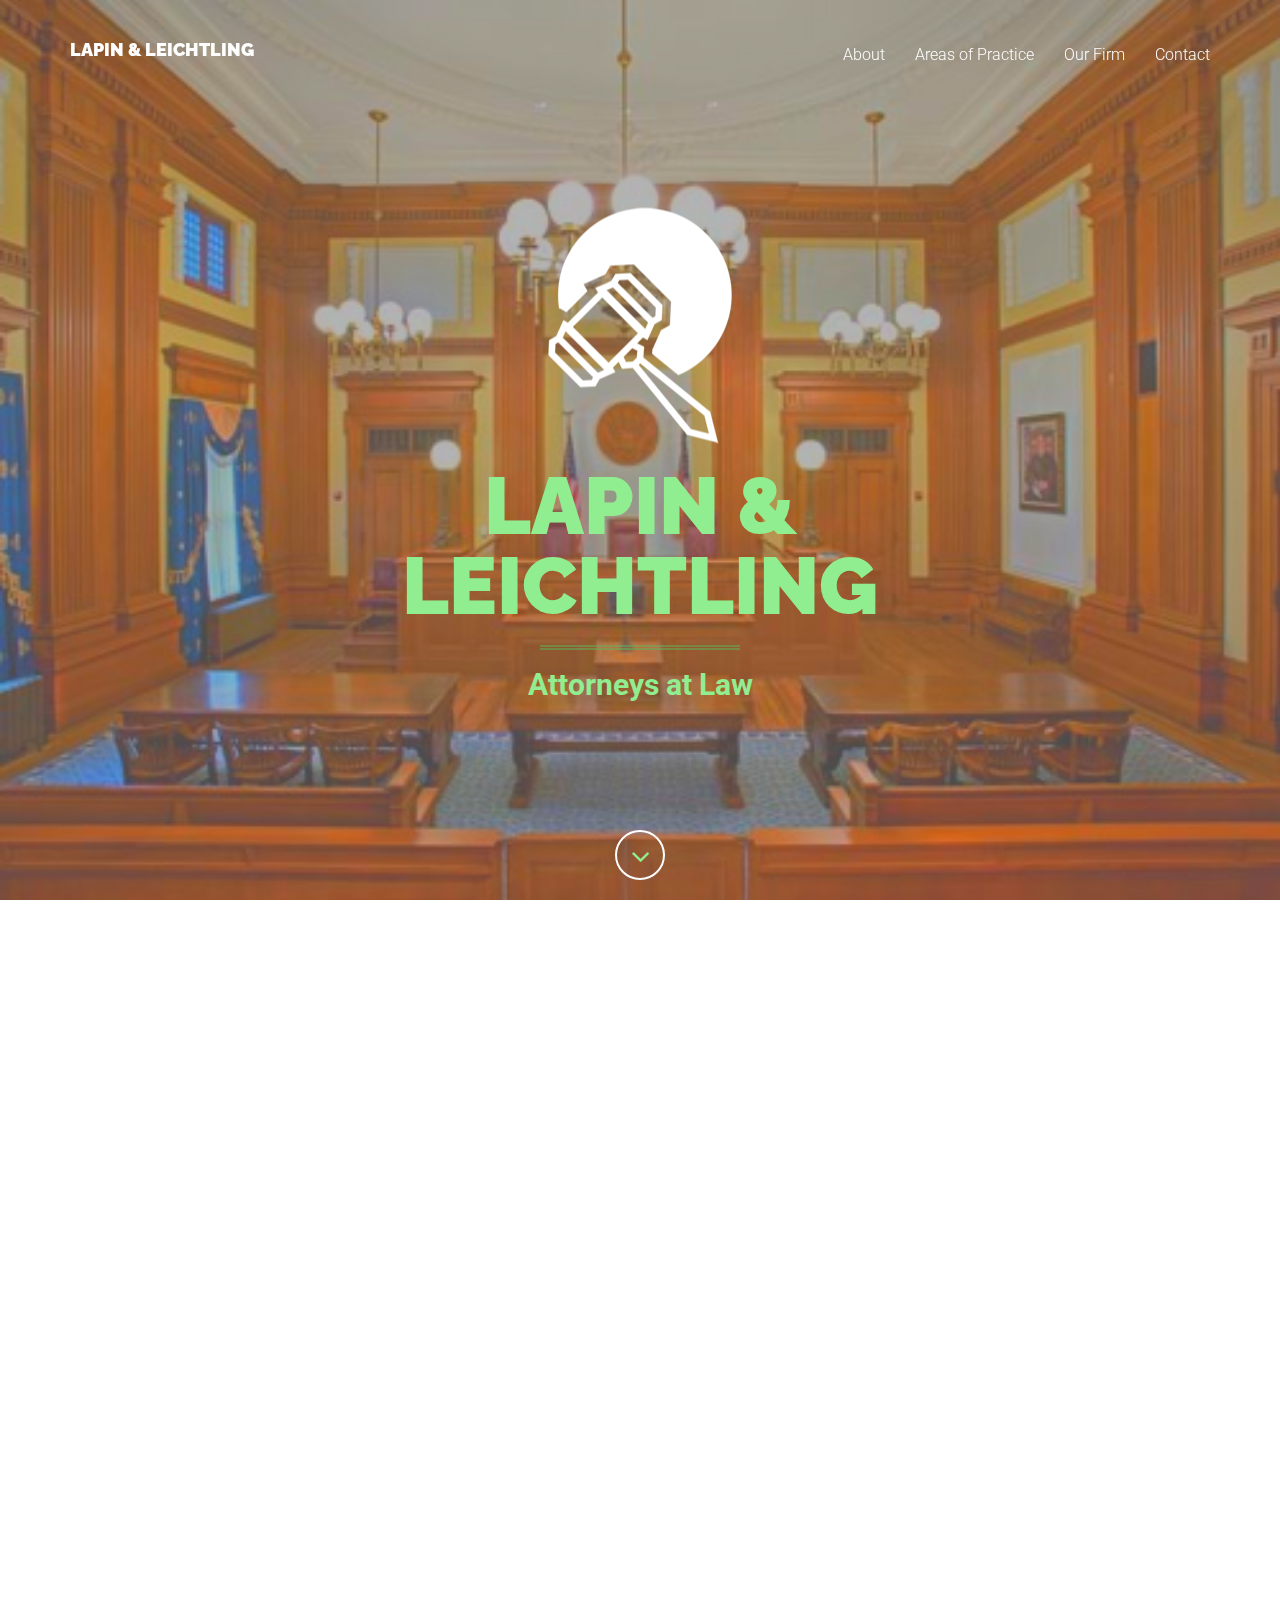
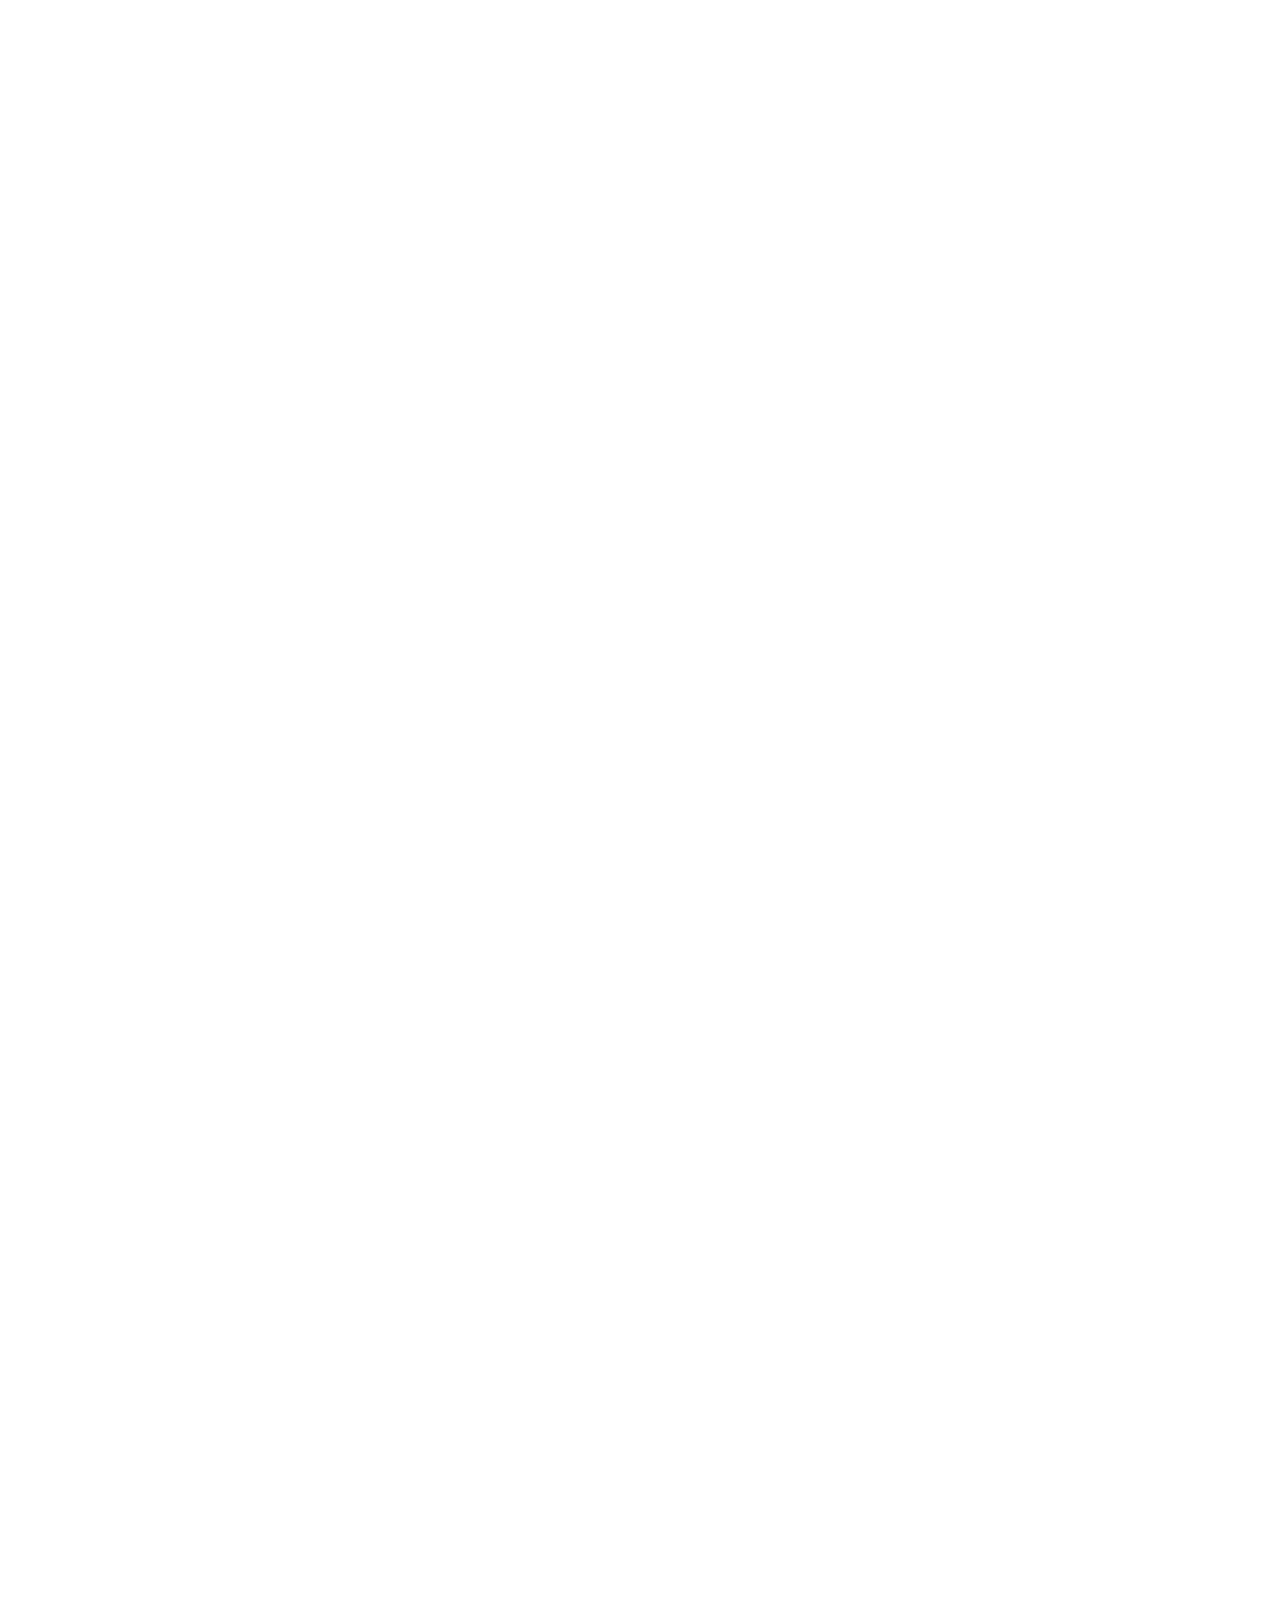
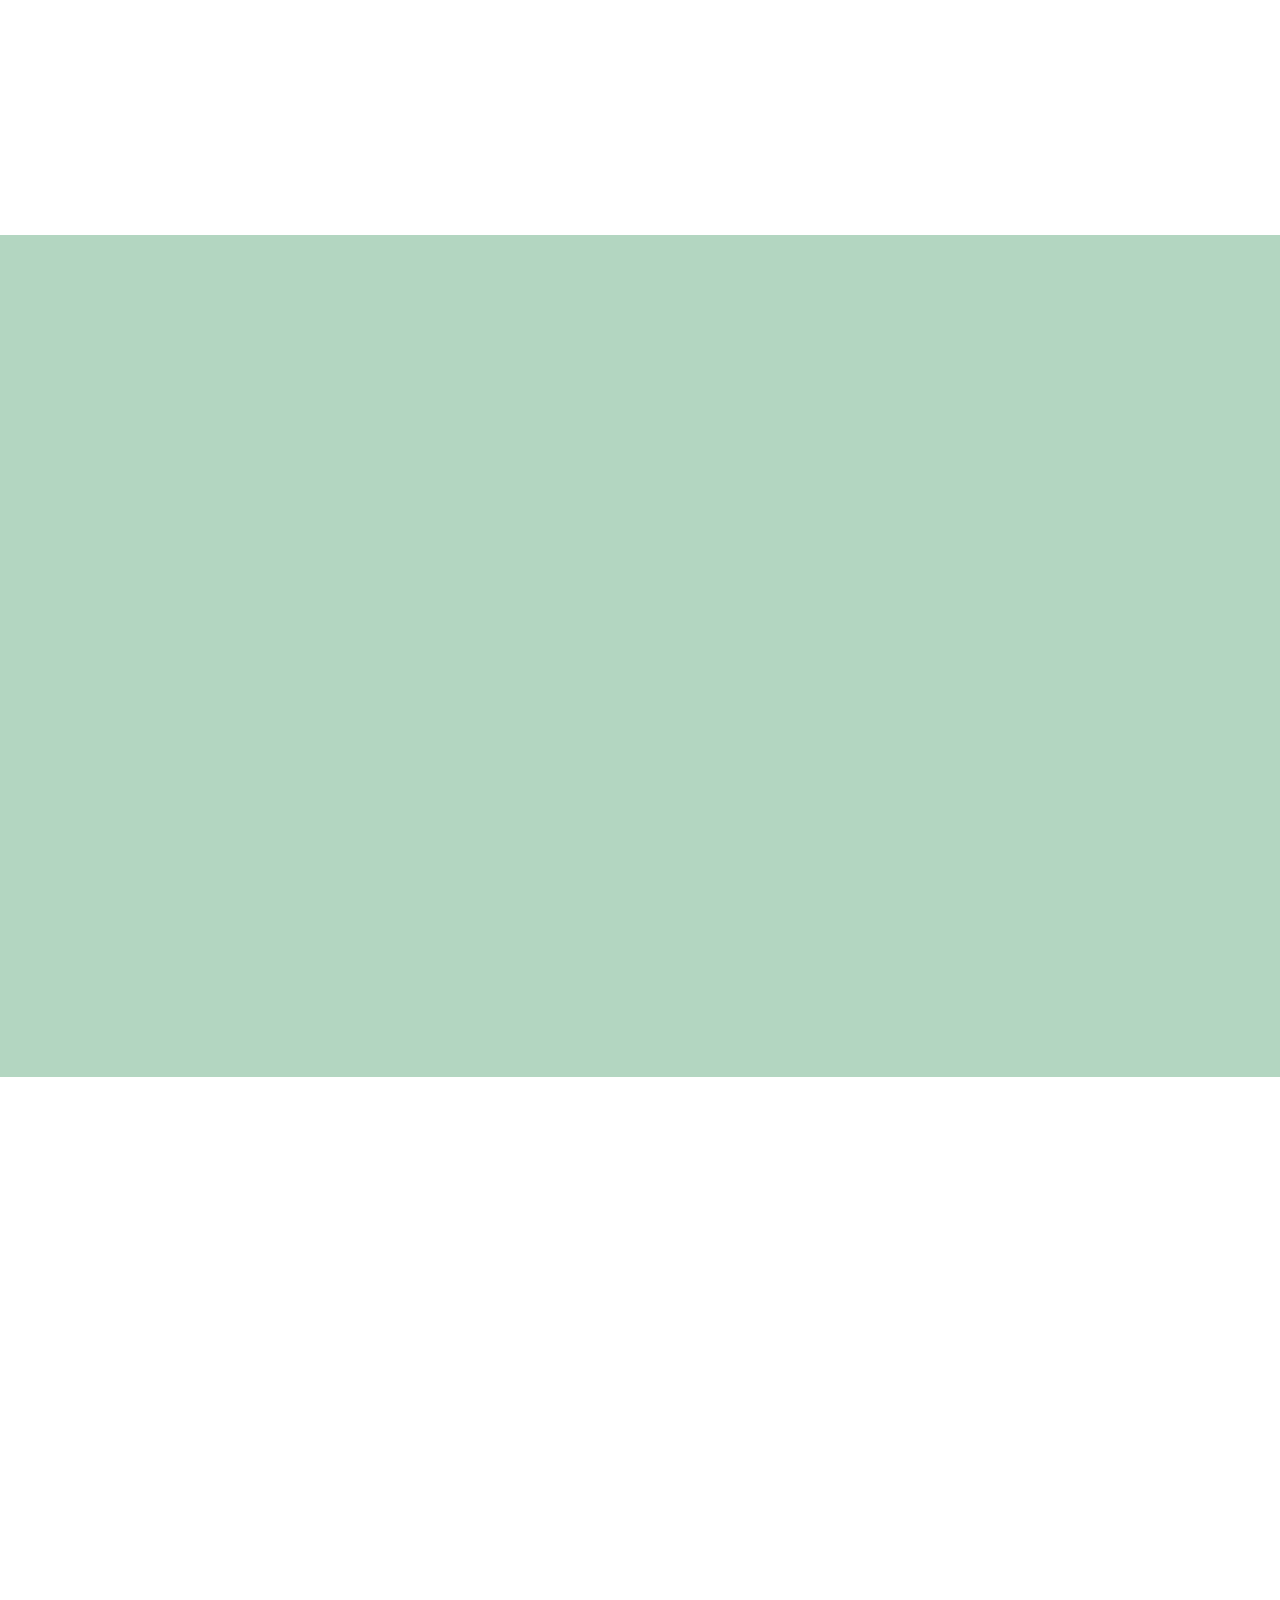
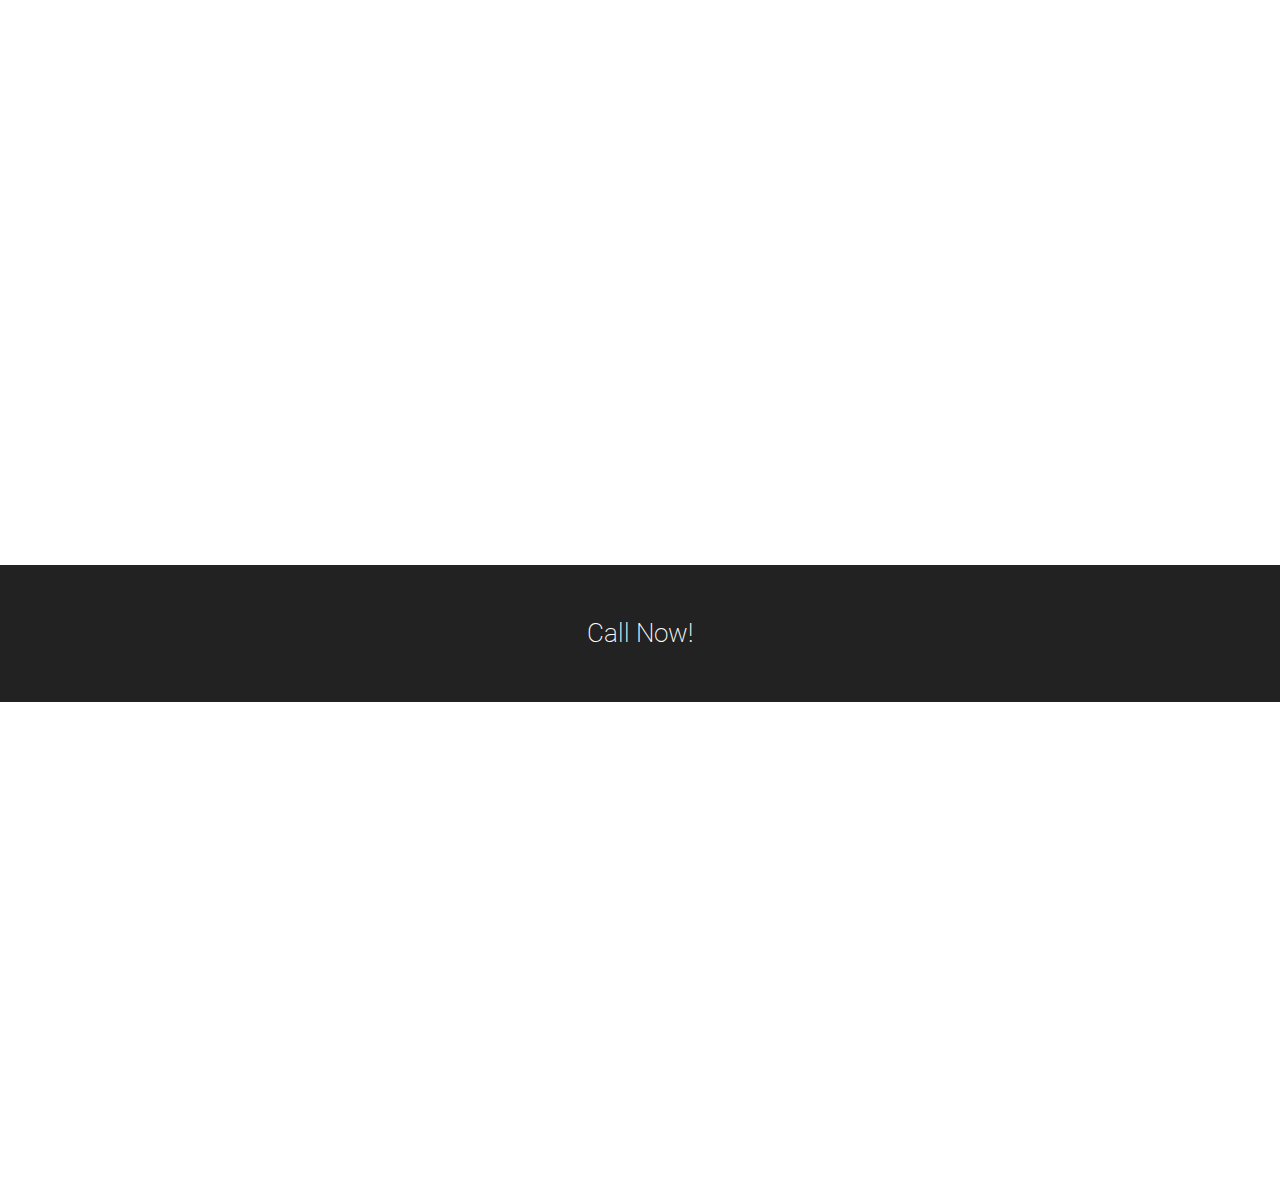
==== public/index.html @ 99501efd "push it" ====
<!DOCTYPE html>
<html lang="en">

<head>
    <meta charset="utf-8">
    <meta name="viewport" content="width=device-width, initial-scale=1.0, user-scalable=no">
    <meta name="description" content="">
    <meta name="author" content="">
    <title>Lapin & Leichtling</title>
    <!-- Bootstrap Core CSS -->
    <link href="assets/css/bootstrap/bootstrap.min.css" rel="stylesheet" type="text/css">
    <!-- Retina.js - Load first for faster HQ mobile images. -->
    <script src="assets/js/plugins/retina/retina.min.js"></script>
    <!-- Font Awesome -->
    <link href="assets/font-awesome/css/font-awesome.min.css" rel="stylesheet" type="text/css">
    <!-- Default Fonts -->
    <link href='http://fonts.googleapis.com/css?family=Roboto:400,100,100italic,300,300italic,400italic,500,500italic,700,700italic,900,900italic' rel='stylesheet' type='text/css'>
    <link href='http://fonts.googleapis.com/css?family=Raleway:400,100,200,300,600,500,700,800,900' rel='stylesheet' type='text/css'>
    <!-- Modern Style Fonts (Include these is you are using body.modern!) -->
    <link href='http://fonts.googleapis.com/css?family=Montserrat:400,700' rel='stylesheet' type='text/css'>
    <link href='http://fonts.googleapis.com/css?family=Cardo:400,400italic,700' rel='stylesheet' type='text/css'>
    <!-- Vintage Style Fonts (Include these if you are using body.vintage!) -->
    <link href='http://fonts.googleapis.com/css?family=Sanchez:400italic,400' rel='stylesheet' type='text/css'>
    <link href='http://fonts.googleapis.com/css?family=Cardo:400,400italic,700' rel='stylesheet' type='text/css'>
    <!-- Plugin CSS -->
    <link href="assets/css/plugins/owl-carousel/owl.carousel.css" rel="stylesheet" type="text/css">
    <link href="assets/css/plugins/owl-carousel/owl.theme.css" rel="stylesheet" type="text/css">
    <link href="assets/css/plugins/owl-carousel/owl.transitions.css" rel="stylesheet" type="text/css">
    <link href="assets/css/plugins/magnific-popup.css" rel="stylesheet" type="text/css">
    <link href="assets/css/plugins/background.css" rel="stylesheet" type="text/css">
    <link href="assets/css/plugins/animate.css" rel="stylesheet" type="text/css">
    <!-- Vitality Theme CSS -->
   
    <link href="assets/css/vitality-green.css" rel="stylesheet" type="text/css">
  
    <!-- IE8 support for HTML5 elements and media queries -->
    <!--[if lt IE 9]>
      <script src="https://oss.maxcdn.com/libs/html5shiv/3.7.0/html5shiv.js"></script>
      <script src="https://oss.maxcdn.com/libs/respond.js/1.3.0/respond.min.js"></script>
    <![endif]-->
</head>
<!-- Alternate Body Classes: .modern and .vintage -->

<body id="page-top">
    <!-- Navigation -->
    <!-- Note: navbar-default and navbar-inverse are both supported with this theme. -->
    <nav class="navbar navbar-inverse navbar-fixed-top navbar-expanded">
        <div class="container">
            <!-- Brand and toggle get grouped for better mobile display -->
            <div class="navbar-header">
                <button type="button" class="navbar-toggle" data-toggle="collapse" data-target="#bs-example-navbar-collapse-1">
                    <span class="sr-only">Toggle navigation</span>
                    <span class="icon-bar"></span>
                    <span class="icon-bar"></span>
                    <span class="icon-bar"></span>
                </button>
                <a class="navbar-brand page-scroll" href="#page-top">
                    <h4>Lapin & Leichtling</h4>
                </a>
            </div>
            <!-- Collect the nav links, forms, and other content for toggling -->
            <div class="collapse navbar-collapse" id="bs-example-navbar-collapse-1">
                <ul class="nav navbar-nav navbar-right">
                    <li class="hidden">
                        <a class="page-scroll" href="#page-top"></a>
                    </li>
                    <li>
                        <a class="page-scroll" href="#about">About</a>
                    </li>
                    
                    <li>
                        <a class="page-scroll" href="#jurisdictions">Areas of Practice</a>
                    </li>
                    <li>
                        <li>
                        <a class="page-scroll" href="#team">Our Firm</a>
                    
                    <li>
                        <a class="page-scroll" href="#contact">Contact</a>
                    </li>
                </ul>
            </div>
            <!-- /.navbar-collapse -->
        </div>
        <!-- /.container -->
    </nav>
    <!-- Instructions: Set your background image using the URL below. -->
    <header style="background-image: url('assets/img/mid.png')">
        <div class="intro-content">
            <img src="assets/img/legal/profile.png" class="img-responsive img-centered" alt="">
            <div class="brand-name">Lapin &amp; Leichtling</div>
            <hr class="colored">
            <div class="brand-name-subtext"><b>Attorneys at Law</b></div>
        </div>
        <div class="scroll-down">
            <a class="btn page-scroll" href="#about"><i class="fa fa-angle-down fa-fw"></i></a>
        </div>
    </header>
     <section id="about" class="services">
        <div class="container">
            <div class="row text-center">
                <div class="col-lg-12 wow fadeIn">
                <img src="assets/img/ll.png" class="img-responsive img-centered" alt="">

                    <h2>About Us</h2>
                    <hr class="colored">
                    <p>Perspective  Precision  Passion</p>
                </div>
            </div>
            <div class="row content-row">
                <div class="col-md-4 wow fadeIn" data-wow-delay=".2s">
                    <div class="media">
                        <div class="pull-left">
                            <i class="fa fa-globe"></i>
                        </div>
                        <div class="media-body">
                            <h3 class="media-heading">Who We Are</h3>
                           <p>Lapin & Leichtling is a litigation and trial law firm whose attorneys help you with your important disputes, both in and out of court, by understanding the stakes, thinking strategically, and working hard to get winning results.</p>
                        </div>
                    </div>
                </div>
                <div class="col-md-4 wow fadeIn" data-wow-delay=".4s">
                    <div class="media">
                        <div class="pull-left">
                            <i class="fa fa-globe"></i>
                        </div>
                        <div class="media-body">
                            <h3 class="media-heading">What We Do</h3>
                            <p>Our areas of practice include insurance and bad faith litigation, mortgage loan disputes, construction and design defect issues, and other areas of civil disputes.</p>
                        </div>
                    </div>
                </div>
                <div class="col-md-4 wow fadeIn" data-wow-delay=".6s">
                    <div class="media">
                        <div class="pull-left">
                            <i class="fa fa-globe"></i>
                        </div>
                        <div class="media-body">
                            <h3 class="media-heading">Get in Touch</h3>
                            <p>You can contact us here<a href="tel:3055694100"><br>(305) 569-4100</a></p>
                        </div>
                    </div>
                </div>
            </div>
        </div>
    </section>
    <aside class="cta-quote" style="background-image: url('assets/img/legal/bg-aside.jpg');">
        <div class="container wow fadeIn">
            <div class="row">
                <div class="col-md-10 col-md-offset-1">
                    <span class="quote">We use the practical application of legal theories and knowledge to pursue and uphold justice.</span>
                    <hr class=" colored">
                    <a class="btn btn-outline-light page-scroll" href="#contact">Contact Us</a>
                </div>
            </div>
        </div>
    </aside>
     <section id="jurisdictions" class="services">
        <div class="container">
            <div class="row text-center">
                <div class="col-lg-12 wow fadeIn">
                    <img src="assets/img/ll.png" class="img-responsive img-centered" alt="">
                    <h2>Areas of Practice</h2>
                    <hr class="colored">
                    <p>Our firm has been committed to practice law in the following areas:</p>
                </div>
            </div>
            <div class="row content-row">
                <div class="row text-center content-row">
                <div class="col-md-3 col-sm-6 wow fadeIn" data-wow-delay=".2s">
                    <div class="about-content">
                        <i class="fa fa-file-o fa-4x"></i>
                        <h3>Insurance Law</h3>
                        <p>Lawyers at our firm handle insurance coverage and bad faith cases on behalf of both insurance companies and...<br> <a href="#portfolioModal1" data-toggle="modal" class="btn btn-outline-light">Read More <i class="fa fa-long-arrow-right fa-fw"></i></a></p>
                    </div>
                </div>
                <div class="col-md-3 col-sm-6 wow fadeIn" data-wow-delay=".4s">
                    <div class="about-content">
                        <i class="fa fa-lightbulb-o fa-4x"></i>
                        <h3>Mortgage Loans</h3>
                        <p>Lenders and their loan servicing agents retain our firm to defend them against claims by...<a href="#portfolioModal2" data-toggle="modal" class="btn btn-outline-light">Read More <i class="fa fa-long-arrow-right fa-fw"></i></a></p>
                    </div>
                </div>
                <div class="col-md-3 col-sm-6 wow fadeIn" data-wow-delay=".6s">
                    <div class="about-content">
                        <i class="fa fa-lock fa-4x"></i>
                        <h3>Construction Law</h3>
                        <p>We regularly represent clients in construction and design defect cases and in payment disputes...<a href="#portfolioModal3" data-toggle="modal" class="btn btn-outline-light">Read More <i class="fa fa-long-arrow-right fa-fw"></i></a></p>
                    </div>
                </div>
                <div class="col-md-3 col-sm-6 wow fadeIn" data-wow-delay=".8s">
                    <div class="about-content">
                        <i class="fa fa-usd fa-4x"></i>
                        <h3>Other Civil Disputes</h3>
                        <p>In addition to insurance, mortgage loans, and construction, we represent clients in courts and...<a href="#portfolioModal4" data-toggle="modal" class="btn btn-outline-light">Read More <i class="fa fa-long-arrow-right fa-fw"></i></a></p>
                    </div>
                </div>
            </div>

            </div>
        </div>
    </section>
    <section id="team" class="bg-gray">
        <div class="container text-center wow fadeIn">
            <div class="row">
                <div class="col-lg-12">
                    <h2>Our Legal Team</h2>
                    <p>We are a group of legal professionals with experience in over seventeen areas of law.</p>
                    <hr class="colored">
                </div>
            </div>
            <div class="row content-row">
                <div class="col-lg-12">
                    <div class="about-carousel">
                        <div class="item">
                            <img src="assets/img/alejandra.jpg" class="img-responsive img-centered" alt="">
                            <div class="caption">
                                <h3>Alejandra Arroyave Lopez</h3>
                                <hr class="colored">
                                <p>Partner</p><br><br><br><br><br><br><br><br>
                                <a href="#portfolioModal5" data-toggle="modal" class="btn btn-outline-light">Read More <i class="fa fa-long-arrow-right fa-fw"></i></a>
                            </div>
                        </div>
                         <div class="item">
                            <img src="assets/img/ben.jpg" class="img-responsive img-centered" alt="">
                            <div class="caption">
                                <h3>Benjamin B. Carter</h3>
                                <hr class="colored">
                                <p>Associate</p><br><br><br><br><br><br><br><br>
                                <a href="#portfolioModal6" data-toggle="modal" class="btn btn-outline-light">Read More <i class="fa fa-long-arrow-right fa-fw"></i></a>
                            </div>
                        </div>
                         <div class="item">
                            <img src="assets/img/gaby.jpg" class="img-responsive img-centered" alt="">
                            <div class="caption">
                                <h3>Gabriela Cortes</h3>
                                <hr class="colored">
                                <p>Associate</p><br><br><br><br><br><br><br><br>
                                <a href="#portfolioModal7" data-toggle="modal" class="btn btn-outline-light">Read More <i class="fa fa-long-arrow-right fa-fw"></i></a>
                            </div>
                        </div>
                        <div class="item">
                            <img src="assets/img/anne.jpg" class="img-responsive img-centered" alt="">
                            <div class="caption">
                                <h3>Anne Janet<br>Hernandez Anderson</h3>
                                <hr class="colored">
                                <p>Associate</p><br><br><br><br><br><br><br><br>
                                <a href="#portfolioModal8" data-toggle="modal" class="btn btn-outline-light">Read More <i class="fa fa-long-arrow-right fa-fw"></i></a>
                            </div>
                        </div>
                         <div class="item">
                            <img src="assets/img/jeff.jpg" class="img-responsive img-centered" alt="">
                            <div class="caption">
                                <h3>Jeffrey S. Lapin</h3>
                                <hr class="colored">
                                <p>Founder</p><br><br><br><br><br><br><br><br>
                                <a href="#portfolioModal9" data-toggle="modal" class="btn btn-outline-light">Read More <i class="fa fa-long-arrow-right fa-fw"></i></a>
                            </div>
                        </div>
                         <div class="item">
                            <img src="assets/img/adam.jpg" class="img-responsive img-centered" alt="">
                            <div class="caption">
                                <h3>Adam B. Leichtling</h3>
                                <hr class="colored">
                                <p>Founder</p><br><br><br><br><br><br><br><br>
                                <a href="#portfolioModal10" data-toggle="modal" class="btn btn-outline-light">Read More <i class="fa fa-long-arrow-right fa-fw"></i></a>
                            </div>
                        </div>
                         <div class="item">
                            <img src="assets/img/justin.jpg" class="img-responsive img-centered" alt="">
                            <div class="caption">
                                <h3>Justin G. Prociv</h3>
                                <hr class="colored">
                                <p>Partner</p><br><br><br><br><br><br><br><br>
                                <a href="#portfolioModal11" data-toggle="modal" class="btn btn-outline-light">Read More <i class="fa fa-long-arrow-right fa-fw"></i></a>
                            </div>
                        </div>
                         <div class="item">
                            <img src="assets/img/jonathan.jpg" class="img-responsive img-centered" alt="">
                            <div class="caption">
                                <h3>Jonathan R. Rosenn</h3>
                                <hr class="colored">
                                <p>Partner</p><br><br><br><br><br><br><br><br>
                                <a href="#portfolioModal12" data-toggle="modal" class="btn btn-outline-light">Read More <i class="fa fa-long-arrow-right fa-fw"></i></a>
                            </div>
                        </div>
                         <div class="item">
                            <img src="assets/img/jan.jpg" class="img-responsive img-centered" alt="">
                            <div class="caption">
                                <h3>Jan Timothy Williams</h3>
                                <hr class="colored">
                                <p>Associate</p><br><br><br><br><br><br><br><br>
                                <a href="#portfolioModal13" data-toggle="modal" class="btn btn-outline-light">Read More <i class="fa fa-long-arrow-right fa-fw"></i></a>
                            </div>
                        </div>
                    </div>
                </div>
            </div>
        </div>
    </section>
    
   
   
    <section id="contact">
        <div class="container wow fadeIn">
            <div class="row">
                <div class="col-lg-12 text-center">
                    <img src="assets/img/ll.png" class="img-responsive img-centered" alt="">
                    <h2>Contact Us</h2>
                    <hr class="colored">
                    <p>Please tell us about your case and we will let you know what we can do to help you.</p>
                </div>
            </div>
            <div class="row content-row">
                <div class="col-lg-8 col-lg-offset-2">
                    <form name="sentMessage" id="contactForm" novalidate>
                        <div class="row control-group">
                            <div class="form-group col-xs-12 floating-label-form-group controls">
                                <label>Name</label>
                                <input type="text" class="form-control" placeholder="Name" id="name" required data-validation-required-message="Please enter your name.">
                                <p class="help-block text-danger"></p>
                            </div>
                        </div>
                        <div class="row control-group">
                            <div class="form-group col-xs-12 floating-label-form-group controls">
                                <label>Email Address</label>
                                <input type="email" class="form-control" placeholder="Email Address" id="email" required data-validation-required-message="Please enter your email address.">
                                <p class="help-block text-danger"></p>
                            </div>
                        </div>
                        <div class="row control-group">
                            <div class="form-group col-xs-12 floating-label-form-group controls">
                                <label>Phone Number</label>
                                <input type="tel" class="form-control" placeholder="Phone Number" id="phone" required data-validation-required-message="Please enter your phone number.">
                                <p class="help-block text-danger"></p>
                            </div>
                        </div>
                        <div class="row control-group">
                            <div class="form-group col-xs-12 floating-label-form-group controls">
                                <label>Message</label>
                                <textarea rows="5" class="form-control" placeholder="Message" id="message" required data-validation-required-message="Please enter a message."></textarea>
                                <p class="help-block text-danger"></p>
                            </div>
                        </div>
                        <br>
                        <div id="success"></div>
                        <div class="row">
                            <div class="form-group col-xs-12">
                                <button type="submit" class="btn btn-outline-dark">Send</button>
                            </div>
                        </div>
                    </form>
                </div>
            </div>
        </div>
    </section>
    <a href="tel:3055694100" class="btn btn-block btn-full-width">Call Now!</a>
    <footer class="footer" style="background-image: url('assets/img/footer.png')">
        <div class="container text-center">
            <div class="row">
                <div class="col-md-4 contact-details">
                    <h4><i class="fa fa-phone"></i> Call</h4>
                    <p><a href="tel:3055694100">(305) 569-4100</a></p>
                </div>
                <div class="col-md-4 contact-details">
                    <h4><i class="fa fa-map-marker"></i> Visit</h4>
                    <p><a href="http://maps.apple.com/?address=255+Alhambra+Circle+Coral Gables+FL">255 Alhambra Circle, Suite 1250
                        <br>Coral Gables, FL 33134</a></p>
                </div>
                <div class="col-md-4 contact-details">
                    <h4><i class="fa fa-envelope"></i> Email</h4>
                    <p><a href="mailto:mail@example.com">info@ll-lawfirm.com</a>
                    </p>
                </div>
            </div>
            <div class="row social">
                <div class="col-lg-12">
                    <ul class="list-inline">
                        <li><a href="#"><i class="fa fa-facebook fa-fw fa-2x"></i></a>
                        </li>
                        <li><a href="#"><i class="fa fa-twitter fa-fw fa-2x"></i></a>
                        </li>
                        <li><a href="#"><i class="fa fa-linkedin fa-fw fa-2x"></i></a>
                        </li>
                    </ul>
                </div>
            </div>
            <div class="row copyright">
                <div class="col-lg-12">
                    <b><p class="small">&copy; Lapin & Leichtling 2016</b></p>
                </div>
            </div>
        </div>
    </footer>
    <!-- Portfolio Modals -->
    <!-- Example Modal 1 -->
    <div class="portfolio-modal modal fade" id="portfolioModal1" tabindex="-1" role="dialog" aria-hidden="true" style="background-image: url('assets/img/sky.png')">
        <div class="modal-content">
            <div class="close-modal" data-dismiss="modal">
                <div class="lr">
                    <div class="rl">
                    </div>
                </div>
            </div>
            <div class="modal-body">
                <div class="container">
                    <div class="row">
                        <div class="col-lg-8 col-lg-offset-2">
                      <img src="assets/img/legal/profile.png" class="img-responsive img-centered" alt="">
                            <h2><b>Insurance Law</h2>
                            <hr class="colored">
                            <p>Lawyers at our firm handle insurance coverage and bad faith cases on behalf of both insurance companies and policyholders in a wide variety of insurance areas.<br><br> These include cases involving commercial property and business insurance, professional liability insurance, commercial general liability insurance, title insurance, and auto insurance policies.<b/></p><br>
                        </div>
                        </div>
                       
                            <button type="button" class="btn btn-default" data-dismiss="modal"><i class="fa fa-times"></i> Close</button>
                        </div>
                    </div>
                </div>
            </div>
        </div>
    </div>
    <!-- Example Modal 2 -->
   <div class="portfolio-modal modal fade" id="portfolioModal2" tabindex="-1" role="dialog" aria-hidden="true" style="background-image: url('assets/img/sky.png')">
        <div class="modal-content">
            <div class="close-modal" data-dismiss="modal">
                <div class="lr">
                    <div class="rl">
                    </div>
                </div>
            </div>
            <div class="modal-body">
                <div class="container">
                    <div class="row">
                        <div class="col-lg-8 col-lg-offset-2">
                      <img src="assets/img/legal/profile.png" class="img-responsive img-centered" alt="">
                            <h2><b>Mortgage Loans</h2>
                            <hr class="colored">
                            <p>Lenders and their loan servicing agents retain our firm to defend them against claims by borrowers arising out of the origination and servicing of their loans, and to represent them in all kinds of disputes arising out the ownership, sale, purchase, and foreclosure of mortgage loans.<p>Among the cases we handle are suits asserting federal Truth in Lending Act (TILA) violations, claims under the Fair Credit Reporting Act (FCRA), state and federal debt collection practices statutory violations (FDCPA and FCCPA), Real Estate Settlement Procedure Act (RESPA) claims, fraud claims, and class actions.</p><b/></p><br>
                        </div>
                        </div>
                       
                            <button type="button" class="btn btn-default" data-dismiss="modal"><i class="fa fa-times"></i> Close</button>
                        </div>
                    </div>
                </div>
            </div>
        </div>
    </div>
    <!-- Example Modal 3 -->
    <div class="portfolio-modal modal fade" id="portfolioModal3" tabindex="-1" role="dialog" aria-hidden="true" style="background-image: url('assets/img/sky.png')">
        <div class="modal-content">
            <div class="close-modal" data-dismiss="modal">
                <div class="lr">
                    <div class="rl">
                    </div>
                </div>
            </div>
            <div class="modal-body">
                <div class="container">
                    <div class="row">
                        <div class="col-lg-8 col-lg-offset-2">
                      <img src="assets/img/legal/profile.png" class="img-responsive img-centered" alt="">
                            <h2><b>Construction Law</h2>
                            <hr class="colored">
                            <p>We regularly represent clients in construction and design defect cases and in payment disputes arising out of construction projects. Typical examples include the representation of a commercial property owner whose building’s roof collapsed during a hurricane, a condominium association for breach of warranty claims after the turnover of a high-rise residential condominium building by the developer, and a subcontractor that has not been paid for work performed on a new hotel project.<b/></p><br>
                        </div>
                        </div>
                       
                            <button type="button" class="btn btn-default" data-dismiss="modal"><i class="fa fa-times"></i> Close</button>
                        </div>
                    </div>
                </div>
            </div>
        </div>
    </div>
    <!-- Example Modal 4 -->
    <div class="portfolio-modal modal fade" id="portfolioModal4" tabindex="-1" role="dialog" aria-hidden="true" style="background-image: url('assets/img/sky.png')">
        <div class="modal-content">
            <div class="close-modal" data-dismiss="modal">
                <div class="lr">
                    <div class="rl">
                    </div>
                </div>
            </div>
            <div class="modal-body">
                <div class="container">
                    <div class="row">
                        <div class="col-lg-8 col-lg-offset-2">
                      <img src="assets/img/legal/profile.png" class="img-responsive img-centered" alt="">
                            <h2><b>Other Civil Disputes</h2>
                            <hr class="colored">
                            <p>In addition to insurance, mortgage loans, and construction, we represent clients in courts and arbitration proceedings involving disputes spanning many different fields of law. These practice areas include commercial litigation, personal injury and wrongful death cases, products liability, consumer finance litigation, shareholder and partnership disputes, securities arbitration, and real estate disputes.<b/></p><br>
                        </div>
                        </div>
                       
                            <button type="button" class="btn btn-default" data-dismiss="modal"><i class="fa fa-times"></i> Close</button>
                        </div>
                    </div>
                </div>
            </div>
        </div>
    </div>
     <!-- Example Modal 5 -->
    <div class="portfolio-modal modal fade" id="portfolioModal5" tabindex="-1" role="dialog" aria-hidden="true" style="background-image: url('assets/img/sky2.png')">
        <div class="modal-content">
            <div class="close-modal" data-dismiss="modal">
                <div class="lr">
                    <div class="rl">
                    </div>
                </div>
            </div>
            <div class="modal-body">
                <div class="container">
                    <div class="row">
                        <div class="col-lg-8 col-lg-offset-2">
                      <img src="assets/img/legal/profile.png" class="img-responsive img-centered" alt="">
                            <h2><b>Alejandra Arroyave Lopez</h2>
                            <hr class="colored">
                            <img src="assets/img/alejandra.jpeg" class="img-responsive img-centered" alt="">
                            <p>Direct Line: <a href="tel:3055694107">(305) 569-4107</a></p>
                            <p>Email: <a href="mailto:alopez@ll-lawfirm.com">alopez@LL-lawfirm.com</a></p>
                            <p>Alejandra Arroyave Lopez is a partner at Lapin & Leichtling, LLP. Her areas of practice include complex litigation, insurance coverage, and mortgage banking litigation. She graduated cum laude from the University of Miami with a B.A. in 1999, subsequently graduating cum laude and receiving her J.D. from the University's law school in 2003. In 2003 Arroyave Lopez was admitted to practice law in Florida, in the U.S. District Court, Southern and Northern Districts of Florida in 2004; and in the U.S. District Court, Middle District of Florida in 2007. She is a member of the Dade County Bar Association and The Florida Bar. She is fluent in Spanish.<br><br>She was the recipient of the Soia Mentschikoff Award for Excellence in Scholarly Writing, 2002; was a member and Articles and Comments Editor for the University of Miami Law Review from 2001-2003. She has served on the Board of the International Moot Court as Secretary and Coordinator of the Inter-American Moot Court Competition. She is the author of “Preserving the Essence of Zadvydas v. Davis in the Midst of a National Tragedy,” 57 U. Miami L. Rev. 235, 2002.<b/></p><br>
                        </div>
                        </div>
                       
                            <button type="button" class="btn btn-default" data-dismiss="modal"><i class="fa fa-times"></i> Close</button>
                        </div>
                    </div>
                </div>
            </div>
        </div>
    </div>
    <!-- Example Modal 6 -->
    <div class="portfolio-modal modal fade" id="portfolioModal6" tabindex="-1" role="dialog" aria-hidden="true" style="background-image: url('assets/img/sky2.png')">
        <div class="modal-content">
            <div class="close-modal" data-dismiss="modal">
                <div class="lr">
                    <div class="rl">
                    </div>
                </div>
            </div>
            <div class="modal-body">
                <div class="container">
                    <div class="row">
                        <div class="col-lg-8 col-lg-offset-2">
                      <img src="assets/img/legal/profile.png" class="img-responsive img-centered" alt="">
                            <h2><b>Benjamin B. Carter</h2>
                            <hr class="colored">
                            <img src="assets/img/ben.jpeg" class="img-responsive img-centered" alt="">
                            <p>Direct Line: <a href="tel:3055694119">(305) 569-4119</a></p>
                            <p>Email: <a href="mailto:bcarter@ll-lawfirm.com">bcarter@LL-lawfirm.com</a></p>
                            <p>Benjamin B. Carter is an associate with Lapin & Leichtling, LLP. His areas of practice include: complex litigation, insurance coverage and mortgage banking litigation. He graduated magna cum laude from the University of Miami’s School of Law. Prior to law school, he attended the University of Miami College of Arts & Sciences, where he obtained his Bachelor of Arts degree in Political Science and American Studies with a minor in Philosophy, and graduated cum laude. He is admitted to practice in Florida and the U.S. District Court in the Southern District of Florida.<br><br>Carter was also an Articles & Comments Editor of the University of Miami Business Law Review, and a Fellow at the Center for Ethics & Public Service’s Professional Responsibility & Ethics Program. He is a native of Lexington, Kentucky.<b/></p><br>
                        </div>
                        </div>
                       
                            <button type="button" class="btn btn-default" data-dismiss="modal"><i class="fa fa-times"></i> Close</button>
                        </div>
                    </div>
                </div>
            </div>
        </div>
    </div>
    <!-- Example Modal 7 -->
    <div class="portfolio-modal modal fade" id="portfolioModal7" tabindex="-1" role="dialog" aria-hidden="true" style="background-image: url('assets/img/sky2.png')">
        <div class="modal-content">
            <div class="close-modal" data-dismiss="modal">
                <div class="lr">
                    <div class="rl">
                    </div>
                </div>
            </div>
            <div class="modal-body">
                <div class="container">
                    <div class="row">
                        <div class="col-lg-8 col-lg-offset-2">
                      <img src="assets/img/legal/profile.png" class="img-responsive img-centered" alt="">
                            <h2><b>Gabriela Cortes</h2>
                            <hr class="colored">
                            <img src="assets/img/gaby.jpeg" class="img-responsive img-centered" alt="">
                            <p>Direct Line: <a href="tel:3055694102">(305) 569-4102</a></p>
                            <p>Email: <a href="mailto:gcortes@ll-lawfirm.com">gcortes@LL-lawfirm.com</a></p>
                            <p>Gabriela Cortes is an associate with Lapin & Leichtling, LLP. Her areas of practice include complex litigation, insurance coverage, and mortgage banking litigation. She attended Jones College, receiving a B.S. in 2000. Cortes graduated in 2007 with a J.D., cum laude, from Nova Southeastern University Law School.<br><br>Cortes was admitted to practice law in Florida in 2008, and is a member of the Florida Bar. She was born in Guayaquil, Ecuador and is fluent in Spanish. Cortes is a recipient of the Dean's Scholarship, Winter 2005; and from 2005-2006 was a member of the Nova Southeastern University - Shepard Broad Law Center Law Review, and was the Subscriptions Editor of the Review from 2006-2007.<b/></p><br>
                        </div>
                        </div>
                       
                            <button type="button" class="btn btn-default" data-dismiss="modal"><i class="fa fa-times"></i> Close</button>
                        </div>
                    </div>
                </div>
            </div>
        </div>
    </div>
    <!-- Example Modal 8 -->
    <div class="portfolio-modal modal fade" id="portfolioModal8" tabindex="-1" role="dialog" aria-hidden="true" style="background-image: url('assets/img/sky2.png')">
        <div class="modal-content">
            <div class="close-modal" data-dismiss="modal">
                <div class="lr">
                    <div class="rl">
                    </div>
                </div>
            </div>
            <div class="modal-body">
                <div class="container">
                    <div class="row">
                        <div class="col-lg-8 col-lg-offset-2">
                      <img src="assets/img/legal/profile.png" class="img-responsive img-centered" alt="">
                            <h2><b>Anne Janet Hernandez Anderson</h2>
                            <hr class="colored">
                            <img src="assets/img/anne.jpeg" class="img-responsive img-centered" alt="">
                            <p>Direct Line: <a href="tel:3055694112">(305) 569-4112</a></p>
                            <p>Email: <a href="mailto:ajanderson@ll-lawfirm.com">ajanderson@LL-lawfirm.com</a></p>
                            <p>Anne Janet Hernandez Anderson is an associate at Lapin & Leichtling, LLP. Her areas of practice include complex litigation and mortgage banking litigation. She received her B.A. with honors from Wesleyan University in 2000. She attended George Washington University, receiving her J.D. from the University's Law School in 2005. She was admitted to practice law in Florida in 2005, the U.S. District Court, Southern District of Florida, in 2007; the U.S. District Court, Middle District of Florida in 2008; and the U.S. Court of Appeals for the Eleventh Circuit in 2009. Anderson is a member of the Florida Bar, the American Bar Association, and the American Immigration Lawyers Association. Anderson was born in Guadalajara, Mexico, and is fluent in Spanish and Portuguese.<br><br>In addition to being a quarterfinalist in the Hispanic National Bar Association (HNBA) Moot Court Competition, 2005; Anderson was Regional President, HNBA Law Student Division from 2004 to 2005; a member of the Public Contract Law Journal from 2003 to2005; a member of the Mock Trial Board from 2003 to 2005; and a member of the Alternative Dispute Resolution Board from 2003 to 2005. Anderson is the author of “Increasing Transparency and Other Methods of Eliminating Corruption in the Public Procurement Process,” 34 Pub. Cont. L.J. 553 (2005).<b/></p><br>
                        </div>
                        </div>
                       
                            <button type="button" class="btn btn-default" data-dismiss="modal"><i class="fa fa-times"></i> Close</button>
                        </div>
                    </div>
                </div>
            </div>
        </div>
    </div>
    <!-- Example Modal 9 -->
    <div class="portfolio-modal modal fade" id="portfolioModal9" tabindex="-1" role="dialog" aria-hidden="true" style="background-image: url('assets/img/sky2.png')">
        <div class="modal-content">
            <div class="close-modal" data-dismiss="modal">
                <div class="lr">
                    <div class="rl">
                    </div>
                </div>
            </div>
            <div class="modal-body">
                <div class="container">
                    <div class="row">
                        <div class="col-lg-8 col-lg-offset-2">
                      <img src="assets/img/legal/profile.png" class="img-responsive img-centered" alt="">
                            <h2><b>Jeffrey S. Lapin</h2>
                            <hr class="colored">
                            <img src="assets/img/jeff.jpeg" class="img-responsive img-centered" alt="">
                            <p>Direct Line: <a href="tel:3055694105">(305) 569-4105</a></p>
                            <p>Email: <a href="mailto:jlapin@ll-lawfirm.com">jlapin@LL-lawfirm.com</a></p>
                            <p>Jeffrey S. Lapin is a founder of Lapin & Leichtling, LLP. His areas of practice include: complex litigation, construction ltigation, insurance coverage, mortgage banking litigation, and class actions. He was educated at the University of Michigan, receiving a B.A., 1990; and at the University of Miami Law School, where he received a J.D., cum laude, in 1993. Lapin was admitted to practice law in 1993, Florida; 1995, U.S. District Court, Southern District of Florida; 1998, U.S. Court of Appeals, Eleventh Circuit; and in 2000, U.S. District Court, Middle District of Florida.<br><br>Lapin was a member of the University of Miami Law Review from 1991-1993. He is a current member of the Florida Bar. Lapin is Miami native, born in 1969.<b/></p><br>
                        </div>
                        </div>
                       
                            <button type="button" class="btn btn-default" data-dismiss="modal"><i class="fa fa-times"></i> Close</button>
                        </div>
                    </div>
                </div>
            </div>
        </div>
    </div>
     <!-- Example Modal 10 -->
    <div class="portfolio-modal modal fade" id="portfolioModal10" tabindex="-1" role="dialog" aria-hidden="true" style="background-image: url('assets/img/sky2.png')">
        <div class="modal-content">
            <div class="close-modal" data-dismiss="modal">
                <div class="lr">
                    <div class="rl">
                    </div>
                </div>
            </div>
            <div class="modal-body">
                <div class="container">
                    <div class="row">
                        <div class="col-lg-8 col-lg-offset-2">
                      <img src="assets/img/legal/profile.png" class="img-responsive img-centered" alt="">
                            <h2><b>Adam B. Leichtling</h2>
                            <hr class="colored">
                            <img src="assets/img/adam.jpeg" class="img-responsive img-centered" alt="">
                            <p>Direct Line: <a href="tel:3055694104">(305) 569-4104</a></p>
                            <p>Email: <a href="mailto:aleichtling@ll-lawfirm.com">aleichtling@LL-lawfirm.com</a></p>
                            <p>Adam B. Leichtling is a founder of Lapin & Leichtling, LLP. His areas of practice include complex litigation, construction defect litigation, insurance coverage and class actions. Leichtling received an A.B. in 1988 from Brown University, and graduated cum laude from the University of Miami Law School with a J.D. in 1993. He was admitted to practice law in Florida in 1993, the U.S. District Court, Southern District of Florida in 1994; the U.S. District Court, Middle District of Florida in 1996; the U.S. Court of Appeals, Eleventh Circuit in 2000; and the U.S. Court of Appeals, Eighth Circuit in 2003. Leichtling is a member of the Florida Bar, the American Bar Association (Member, Sections on Tort Trial and Insurance Practice; Litigation); the American Association for Justice; the Florida Justice Association; the Dade County Bar Association; and the Miami-Dade Justice Association.<br><br>Leichtling was a member of the University of Miami Law Review from 1992 to1993. He is a recipient of the American Jurisprudence Award for Bankruptcy. Leichtling is the author of “Scheck v. Burger King Corp.: Why Burger King Cannot Have Its Own Way with Its Franchisees,” 48 U. Mia. L. Rev. 671, 1994; and “Fundamental Concepts in Reinsurance in Latin American Countries,” 37 U. Mia. Inter-Am. L. Rev. 1, Fall 2005.<br><br>His reported cases include: Massachusetts Mut. Life Ins. v. Factory Mut. Ins. Co., 2007 WL 3273452 (N.D. W. Va. Nov. 2, 2007); Florida Gaming Corp. v. Affiliated FM Ins. Co., 2007 WL 2591136 (S.D. Fla. Aug. 3, 2007); John Q. Hammons Hotels, Inc. v. Factory Mutual Ins. Co., 2004 WL 2165186 (8th Cir. Sept. 20, 2004); Fidelity & Guaranty Ins. Underwriters, Inc. v. Federated Dept. Stores, Inc., 845 So. 2d 896 (Fla. 3d DCA 2003); John Q. Hammons Hotels, Inc. v. Factory Mutual Ins. Co., 2003 WL 24216814 (W.D. Mo. August 14, 2003); and John Hancock-Gannon Joint Venture II v. McNully, 800 So. 2d 294 (Fla. 3d DCA 2001).<br><br>He was born in Champaign, Illinois, in 1966.<b/></p><br>
                        </div>
                        </div>
                       
                            <button type="button" class="btn btn-default" data-dismiss="modal"><i class="fa fa-times"></i> Close</button>
                        </div>
                    </div>
                </div>
            </div>
        </div>
    </div>
    <!-- Example Modal 11 -->
    <div class="portfolio-modal modal fade" id="portfolioModal11" tabindex="-1" role="dialog" aria-hidden="true" style="background-image: url('assets/img/sky2.png')">
        <div class="modal-content">
            <div class="close-modal" data-dismiss="modal">
                <div class="lr">
                    <div class="rl">
                    </div>
                </div>
            </div>
            <div class="modal-body">
                <div class="container">
                    <div class="row">
                        <div class="col-lg-8 col-lg-offset-2">
                      <img src="assets/img/legal/profile.png" class="img-responsive img-centered" alt="">
                            <h2><b>Justin G. Prociv</h2>
                            <hr class="colored">
                            <img src="assets/img/justin.jpeg" class="img-responsive img-centered" alt="">
                            <p>Direct Line: <a href="tel:3055694113">(305) 569-4113</a></p>
                            <p>Email: <a href="mailto:jprociv@ll-lawfirm.com">jprociv@LL-lawfirm.com</a></p>
                            <p>Justin G. Prociv is a partner at Lapin & Leichtling, LLP. His areas of practice include complex litigation, commercial insurance coverage, and commercial litigation. He graduated from the University of Virginia with a B.A. in 2000, subsequently graduating cum laude and receiving his J.D. from the University of Miami School of Law in 2003. Prociv is admitted to practice law in Florida and New York; in the U.S. District Court, Southern and Middle Districts of Florida; in the U.S. District Court, Western District of New York; and in the U.S. Bankruptcy Court in the Western District of New York. He is a member of The Florida Bar and the New York State Bar Association.<br><br>Prociv was a member of the University of Miami Inter-American Law Review from 2001-2003. He is the author of “Incorporating Specific International Standards into ATCA Jurisprudence: Why the Ninth Circuit should affirm Unocal,” 34 U. Miami Inter-Am. L. Rev. 515, 2003, and co-author of “Difference Sets of Integers,” University of Virginia Department of Mathematics Summer Program for Undergraduate Research, September 1998.<b/></p><br>
                        </div>
                        </div>
                       
                            <button type="button" class="btn btn-default" data-dismiss="modal"><i class="fa fa-times"></i> Close</button>
                        </div>
                    </div>
                </div>
            </div>
        </div>
    </div>
    <!-- Example Modal 12 -->
    <div class="portfolio-modal modal fade" id="portfolioModal12" tabindex="-1" role="dialog" aria-hidden="true" style="background-image: url('assets/img/sky2.png')">
        <div class="modal-content">
            <div class="close-modal" data-dismiss="modal">
                <div class="lr">
                    <div class="rl">
                    </div>
                </div>
            </div>
            <div class="modal-body">
                <div class="container">
                    <div class="row">
                        <div class="col-lg-8 col-lg-offset-2">
                      <img src="assets/img/legal/profile.png" class="img-responsive img-centered" alt="">
                            <h2><b>Jonathan R. Rosenn</h2>
                            <hr class="colored">
                            <img src="assets/img/jonathan.jpeg" class="img-responsive img-centered" alt="">
                            <p>Direct Line: <a href="tel:3055694103">(305) 569-4103</a></p>
                            <p>Email: <a href="mailto:jrosenn@ll-lawfirm.com">jrosenn@LL-lawfirm.com</a></p>
                            <p>Jonathan R. Rosenn, P.A. is a partner at Lapin & Leichtling, LLP. Rosenn’s areas of practice include commercial litigation, complex litigation; class actions, and appellate practice. Rosenn attended Oberlin College, receiving a B.A. in 1992. He graduated with a J.D., magna cum laude, from the University of Miami Law School in 1996. He was admitted to practice law in Florida in 1996, and the U.S. District Court, Southern District of Florida, in 1999. Rosenn is a member of the Dade County Bar Association and The Florida Bar.<br><br>Rosenn was born in 1970 in Rio de Janeiro, Brazil, and is fluent in Portuguese. He is a member of the Order of the Coif, and was a member of the University of Miami Law Review, 1994-1996. Rosenn authored “The Constitutionality of Statutes Prohibiting and Permitting Physician-Assisted Suicide,” 51 U. Miami L.Rev. 875, April 1997.<b/></p><br>
                        </div>
                        </div>
                       
                            <button type="button" class="btn btn-default" data-dismiss="modal"><i class="fa fa-times"></i> Close</button>
                        </div>
                    </div>
                </div>
            </div>
        </div>
    </div>
     <!-- Example Modal 13 -->
    <div class="portfolio-modal modal fade" id="portfolioModal13" tabindex="-1" role="dialog" aria-hidden="true" style="background-image: url('assets/img/sky2.png')">
        <div class="modal-content">
            <div class="close-modal" data-dismiss="modal">
                <div class="lr">
                    <div class="rl">
                    </div>
                </div>
            </div>
            <div class="modal-body">
                <div class="container">
                    <div class="row">
                        <div class="col-lg-8 col-lg-offset-2">
                      <img src="assets/img/legal/profile.png" class="img-responsive img-centered" alt="">
                            <h2><b>Jan Timothy Williams</h2>
                            <hr class="colored">
                            <img src="assets/img/jan.jpeg" class="img-responsive img-centered" alt="">
                            <p>Direct Line: <a href="tel:3058300421">(305) 830-0421</a></p>
                            <p>Email: <a href="mailto:jwilliams@ll-lawfirm.com">jwilliams@LL-lawfirm.com</a></p>
                            <p>Jan Timothy Williams is an associate with Lapin & Leichtling, LLP. His areas of practice include: complex litigation and mortgage banking litigation. He graduated magna cum laude from the University of Miami’s School of Law. Prior to law school, he attended the University of Bristol (UK), where he obtained his master’s degree in Philosophy and Law, and Arizona State University, where he obtained degrees in Political Science and Vocal Performance and graduated summa cum laude. He is admitted to practice in Florida and the U.S. District Courts in the Southern and Middle Districts of Florida and the State and Federal Courts in Kansas. He is fluent in German.<br><br>Williams was an Executive Editor of the University of Miami Business Law Review and is the author of “The Pre-amended Google Books Settlement, International Orphan Works, and German Copyright Law: An Analysis,” 19 U. Miami Bus. L. Rev. 51 (Winter 2011).<b/></p><br>
                        </div>
                        </div>
                       
                            <button type="button" class="btn btn-default" data-dismiss="modal"><i class="fa fa-times"></i> Close</button>
                        </div>
                    </div>
                </div>
            </div>
        </div>
    </div>
    <!-- Core Scripts -->
    <script src="assets/js/jquery.js"></script>
    <script src="assets/js/bootstrap/bootstrap.min.js"></script>
    <!-- Plugin Scripts -->
    <script src="assets/js/plugins/jquery.easing.min.js"></script>
    <script src="assets/js/plugins/classie.js"></script>
    <script src="assets/js/plugins/cbpAnimatedHeader.js"></script>
    <script src="assets/js/plugins/owl-carousel/owl.carousel.js"></script>
    <script src="assets/js/plugins/jquery.magnific-popup/jquery.magnific-popup.min.js"></script>
    <script src="assets/js/plugins/background/core.js"></script>
    <script src="assets/js/plugins/background/transition.js"></script>
    <script src="assets/js/plugins/background/background.js"></script>
    <script src="assets/js/plugins/jquery.mixitup.js"></script>
    <script src="assets/js/plugins/wow/wow.min.js"></script>
    <script src="assets/js/contact_me.js"></script>
    <script src="assets/js/plugins/jqBootstrapValidation.js"></script>
    <!-- Vitality Theme Scripts -->
    <script src="assets/js/vitality.js"></script>
</body>

</html>
---- public/assets/css/plugins/background.css ----
/*! formstone v0.8.29 [background.css] 2015-11-25 | MIT License | formstone.it */

/**
	 * @class
	 * @name .fs-background-element
	 * @type element
	 * @description Target elmement
	 */
/**
	 * @class
	 * @name .fs-background
	 * @type element
	 * @description Base widget class
	 */
.fs-background {
  overflow: hidden;
  position: relative;
  /**
		 * @class
		 * @name .fs-background-container
		 * @type element
		 * @description Container element
		 */
  /**
		 * @class
		 * @name .fs-background-media
		 * @type element
		 * @description Media element
		 */
  /**
		 * @class
		 * @name .fs-background-media.fs-background-animated
		 * @type modifier
		 * @description Indicates animated state
		 */
  /**
		 * @class
		 * @name .fs-background-media.fs-background-navtive
		 * @type modifier
		 * @description Indicates native support
		 */
  /**
		 * @class
		 * @name .fs-background-media.fs-background-fixed
		 * @type modifier
		 * @description Indicates fixed positioning
		 */
  /**
		 * @class
		 * @name .fs-background-embed
		 * @type element
		 * @description Embed/iFrame element
		 */
  /**
		 * @class
		 * @name .fs-background-embed.fs-background-embed-ready
		 * @type modifier
		 * @description Indicates ready state
		 */
}
.fs-background,
.fs-background-container,
.fs-background-media {
  -webkit-transition: none;
          transition: none;
}
.fs-background-container {
  width: 100%;
  height: 100%;
  position: absolute;
  top: 0;
  z-index: 0;
  overflow: hidden;
}
.fs-background-media {
  position: absolute;
  top: 0;
  bottom: 0;
  opacity: 0;
}
.fs-background-media.fs-background-animated {
  -webkit-transition: opacity 0.5s linear;
          transition: opacity 0.5s linear;
}
.fs-background-media img,
.fs-background-media video,
.fs-background-media iframe {
  width: 100%;
  height: 100%;
  display: block;
  -webkit-user-drag: none;
}
.fs-background-media.fs-background-native,
.fs-background-media.fs-background-fixed {
  width: 100%;
  height: 100%;
}
.fs-background-media.fs-background-native img,
.fs-background-media.fs-background-fixed img {
  display: none;
}
.fs-background-media.fs-background-native {
  background-position: center;
  background-size: cover;
}
.fs-background-media.fs-background-fixed {
  background-position: center;
  background-attachment: fixed;
}
.fs-background-embed.fs-background-ready:after {
  width: 100%;
  height: 100%;
  position: absolute;
  top: 0;
  right: 0;
  bottom: 0;
  left: 0;
  z-index: 1;
  content: '';
}
.fs-background-embed.fs-background-ready iframe {
  z-index: 0;
}
---- public/assets/css/vitality-green.css ----
/*!
 * Vitality v1.3.5 (http://themes.startbootstrap.com/vitality-v1.3.5)
 * Copyright 2013-2015 Start Bootstrap Themes
 * To use this theme you must have a license purchased at WrapBootstrap (https://wrapbootstrap.com)
 */
html,
body {
  height: 100%;
}
.img-centered {
  margin: 0 auto;
}
.content-row {
  margin-top: 30px;
}
section {
  padding: 100px 0;
}
.bg-gray {
  background-color: #B3D6C1;
}
.bg-dark {
  color: white;
  background-color: #222222;
}
@media (max-width: 767px) {
  section {
    padding: 75px 0;
  }
}
.owl-theme .owl-controls .owl-page span {
  background: rgba(34, 34, 34, 0.5);
}
input.form-control {
  border-radius: 0 !important;
}
input.form-control:focus {
  border-color: #5cb85c;
  box-shadow: none;
}
.btn,
.input-group-btn {
  border-radius: 0 !important;
  -webkit-transition: all 0.5s;
  -moz-transition: all 0.5s;
  transition: all 0.5s;
}
.btn-primary {
  color: #ffffff;
  background-color: #5cb85c;
  border-color: #5cb85c;
  -webkit-transition: all 0.5s;
  -moz-transition: all 0.5s;
  transition: all 0.5s;
}
.btn-primary:hover,
.btn-primary:focus,
.btn-primary.focus,
.btn-primary:active,
.btn-primary.active,
.open > .dropdown-toggle.btn-primary {
  color: #ffffff;
  background-color: #4cae4c;
  border-color: #49a749;
}
.btn-primary:active,
.btn-primary.active,
.open > .dropdown-toggle.btn-primary {
  background-image: none;
}
.btn-primary.disabled,
.btn-primary[disabled],
fieldset[disabled] .btn-primary,
.btn-primary.disabled:hover,
.btn-primary[disabled]:hover,
fieldset[disabled] .btn-primary:hover,
.btn-primary.disabled:focus,
.btn-primary[disabled]:focus,
fieldset[disabled] .btn-primary:focus,
.btn-primary.disabled.focus,
.btn-primary[disabled].focus,
fieldset[disabled] .btn-primary.focus,
.btn-primary.disabled:active,
.btn-primary[disabled]:active,
fieldset[disabled] .btn-primary:active,
.btn-primary.disabled.active,
.btn-primary[disabled].active,
fieldset[disabled] .btn-primary.active {
  background-color: #5cb85c;
  border-color: #5cb85c;
}
.btn-primary .badge {
  color: #5cb85c;
  background-color: #ffffff;
}
body {
  font-family: "Roboto", "Helvetica Neue", Helvetica, Arial, sans-serif;
  font-size: 16px;
  font-weight: 300;
}
a {
  color: #5cb85c;
  -webkit-transition: all 0.5s;
  -moz-transition: all 0.5s;
  transition: all 0.5s;
}
a:hover,
a:focus {
  color: inherit;
  text-decoration: none;
}
p {
  font-size: 18px;
  line-height: 1.5;
}
p.lead {
  font-family: "Raleway", "Helvetica Neue", Helvetica, Arial, sans-serif;
  font-weight: 900;
  text-transform: uppercase;
  font-size: 24px;
}
h1,
h2,
h3,
h4,
h5,
h6 {
  font-family: "Raleway", "Helvetica Neue", Helvetica, Arial, sans-serif;
  font-weight: 900;
  text-transform: uppercase;
}
@media (min-width: 481px) {
  h1 {
    font-size: 52px;
  }
  h2 {
    font-size: 50px;
  }
}
hr {
  max-width: 100px;
  border-top: 1px solid white;
  border-bottom: 1px solid white;
  height: 2px;
  margin: 15px auto;
}
hr.left {
  margin: 15px auto 15px 0;
}
hr.right {
  margin: 15px 0 15px auto;
}
hr.colored {
  border-color: #5cb85c;
}
@media (min-width: 768px) {
  hr {
    max-width: 200px;
    margin: 20px auto;
  }
  hr.left {
    margin: 20px auto 20px 0;
  }
  hr.right {
    margin: 20px 0 20px auto;
  }
}
.text-primary {
  color: #5cb85c;
}
.navbar-fixed-top {
  margin-bottom: 0;
}
.navbar-default .navbar-nav > .active > a,
.navbar-default .navbar-nav > .active > a:hover,
.navbar-default .navbar-nav > .active > a:focus,
.navbar-inverse .navbar-nav > .active > a,
.navbar-inverse .navbar-nav > .active > a:hover,
.navbar-inverse .navbar-nav > .active > a:focus {
  color: #5cb85c;
  background-color: white;
  border-radius: 0;
}
.navbar-default {
  background-color: #5cb85c;
}
.navbar-default .navbar-toggle .icon-bar {
  background-color: white;
}
.navbar-default .navbar-toggle:hover,
.navbar-default .navbar-toggle:focus {
  background-color: rgba(255, 255, 255, 0.5);
}
.navbar-default .navbar-collapse,
.navbar-default .navbar-form {
  border-color: rgba(255, 255, 255, 0.5);
}
.navbar-inverse {
  background-color: #222222;
}
.navbar-default,
.navbar-inverse {
  border: none;
  border-bottom: 1px solid rgba(255, 255, 255, 0.1);
}
.navbar-default .navbar-brand,
.navbar-inverse .navbar-brand {
  padding: 0 15px;
  color: white;
  opacity: 1;
  text-decoration: none;
  -webkit-transition: all 0.5s;
  -moz-transition: all 0.5s;
  transition: all 0.5s;
}
.navbar-default .navbar-brand:hover,
.navbar-inverse .navbar-brand:hover,
.navbar-default .navbar-brand:focus,
.navbar-inverse .navbar-brand:focus {
  opacity: 1;
}
.navbar-default .navbar-nav li a,
.navbar-inverse .navbar-nav li a {
  color: white;
}
.navbar-default .navbar-nav li a:hover,
.navbar-inverse .navbar-nav li a:hover {
  color: rgba(255, 255, 255, 0.5);
}
@media (min-width: 768px) {
  .navbar-default .navbar-nav > .active > a,
  .navbar-default .navbar-nav > .active > a:hover,
  .navbar-default .navbar-nav > .active > a:focus,
  .navbar-inverse .navbar-nav > .active > a,
  .navbar-inverse .navbar-nav > .active > a:hover,
  .navbar-inverse .navbar-nav > .active > a:focus {
    border-radius: 5px;
  }
  .navbar-fixed-top.navbar-expanded {
    padding: 30px 0;
  }
  .navbar-fixed-top {
    padding: 15px 0;
    -webkit-transition: padding 0.5s;
    -moz-transition: padding 0.5s;
    transition: padding 0.5s;
  }
  .navbar-fixed-top .navbar-brand:hover {
    opacity: 0.5;
  }
  .navbar-default.navbar-expanded,
  .navbar-inverse.navbar-expanded {
    background: transparent;
    border: none;
  }
}
.navbar a:focus {
  outline: none;
}
.navbar .navbar-nav li a:focus {
  outline: none;
}
header {
  position: relative;
  display: block;
  height: auto;
  width: auto;
  background-color: #222222;
  background: no-repeat center center;
  background-attachment: scroll;
  -webkit-background-size: cover;
  -moz-background-size: cover;
  background-size: cover;
  -o-background-size: cover;
  padding: 100px 0;
}
header .intro-content {
  color: #90EE90;
  text-align: center;
  position: relative;
}
header .brand-name {
  font-family: "Raleway", "Helvetica Neue", Helvetica, Arial, sans-serif;
  font-size: 55px;
  line-height: 55px;
  text-transform: uppercase;
  font-weight: 900;
  margin-top: 15px;
}
header .brand-name-subtext {
  font-size: 20px;
  line-height: 20px;
  font-weight: 300;
}
header img {
  max-width: 150px;
  max-height: 150px;
}
header .scroll-down {
  position: absolute;
  width: 100%;
  bottom: 20px;
  text-align: center;
}
header .scroll-down .btn {
  height: 50px;
  width: 50px;
  border: 2px solid white;
  border-radius: 100% !important;
  line-height: 50px;
  padding: 0;
  letter-spacing: normal;
  color: #90EE90;
  font-size: 30px;
  -webkit-transition: all 0.5s;
  -moz-transition: all 0.5s;
  transition: all 0.5s;
}
header .scroll-down .btn:hover {
  color: rgba(255, 255, 255, 0.5);
  border-color: rgba(255, 255, 255, 0.5);
  outline: none;
}
@media (min-width: 768px) {
  header {
    height: 100%;
    width: 100%;
    padding: 0;
    background-attachment: scroll;
  }
  header .intro-content {
    color: #90EE90;
    text-align: center;
    width: 50%;
    margin: auto;
    position: absolute;
    top: 50%;
    left: 50%;
    -webkit-transform: translate(-50%, -50%);
    -ms-transform: translate(-50%, -50%);
    transform: translate(-50%, -50%);
  }
  header .brand-name {
    font-size: 80px;
    line-height: 80px;
  }
  header .brand-name-subtext {
    font-size: 30px;
    line-height: 30px;
  }
  header img {
    max-width: 300px;
    max-height: 300px;
  }
}
@media (min-width: 1025px) {
  header {
    background-attachment: fixed;
  }
}
header.video .overlay {
  position: absolute;
  height: 100%;
  width: 100%;
  background: #000;
  z-index: 998;
  opacity: 0;
}
header.video .intro-content {
  z-index: 999;
}
header.video .scroll-down {
  z-index: 999;
}
@media (min-width: 768px) {
  header.video .overlay {
    opacity: 0.5;
  }
}
aside.cta-quote {
  color: white;
  background-color: #222222;
  background: no-repeat center center scroll;
  -webkit-background-size: cover;
  -moz-background-size: cover;
  background-size: cover;
  -o-background-size: cover;
  padding: 100px 0;
  text-align: center;
}
aside.cta-quote span.quote {
  display: block;
  font-size: 30px;
  line-height: 32px;
  font-weight: 300;
}
@media (min-width: 768px) {
  aside.cta-quote {
    background-attachment: scroll;
    padding: 150px 0;
  }
  aside.cta-quote span.quote {
    font-size: 36px;
    line-height: 38px;
  }
}
@media (min-width: 992px) {
  aside.cta-quote {
    padding: 300px 0;
  }
  aside.cta-quote span.quote {
    font-size: 40px;
    line-height: 42px;
  }
}
@media (min-width: 1025px) {
  aside.cta-quote {
    background-attachment: fixed;
  }
}
.testimonials {
  text-align: center;
}
.testimonials .testimonials-carousel .item {
  padding: 0;
}
.testimonials .testimonials-carousel .item p.quote {
  margin-bottom: 30px;
}
.testimonials .testimonials-carousel .item .testimonial-info {
  margin-bottom: 30px;
}
.testimonials .testimonials-carousel .item .testimonial-info .testimonial-img {
  display: inline-block;
  height: 50px;
  width: 50px;
  margin-right: 10px;
}
.testimonials .testimonials-carousel .item .testimonial-info .testimonial-author {
  display: inline-block;
}
.testimonials .testimonials-carousel .item .testimonial-info .testimonial-author .name {
  font-family: "Raleway", "Helvetica Neue", Helvetica, Arial, sans-serif;
  font-weight: 900;
  text-transform: uppercase;
}
.testimonials .testimonials-carousel .item .testimonial-info .testimonial-author hr.colored {
  margin: 3px auto;
  max-width: 50px;
}
.testimonials .testimonials-carousel .item .testimonial-info .testimonial-author p {
  margin: 0;
}
.testimonials .testimonials-carousel .item .testimonial-info .testimonial-author .stars {
  color: #f1c40f;
}
.testimonials .testimonials-carousel .owl-controls {
  margin-top: 0;
}
.testimonials .testimonials-carousel .owl-controls .owl-prev,
.testimonials .testimonials-carousel .owl-controls .owl-next {
  display: none;
  text-align: center;
  position: absolute;
  height: 60px;
  width: 40px;
  border-radius: 0 !important;
  line-height: 50px;
  font-size: 30px !important;
  margin: auto 0 !important;
  top: 0;
  bottom: 0;
  background-color: #5cb85c !important;
  color: white !important;
  -webkit-transition: all 0.5s;
  -moz-transition: all 0.5s;
  transition: all 0.5s;
}
.testimonials .testimonials-carousel .owl-controls .owl-prev:hover,
.testimonials .testimonials-carousel .owl-controls .owl-next:hover {
  opacity: 1;
}
.testimonials .testimonials-carousel .owl-controls .owl-prev {
  left: 15px;
}
.testimonials .testimonials-carousel .owl-controls .owl-next {
  right: 15px;
}
@media (min-width: 768px) {
  .testimonials .testimonials-carousel .item {
    padding: 0 100px;
  }
  .testimonials .testimonials-carousel .owl-controls .owl-prev,
  .testimonials .testimonials-carousel .owl-controls .owl-next {
    display: block;
  }
}
.cta-form h3 {
  margin-top: 0;
}
.about-content {
  padding: 30px;
}
.about-carousel .item {
  padding: 15px;
}
.about-carousel .item .caption {
  padding: 15px;
  color: rgba(255, 255, 255, 0.7);
  width: 100%;
  margin: auto;
  position: absolute;
  top: 50%;
  left: 50%;
  -webkit-transform: translate(-50%, -50%);
  -ms-transform: translate(-50%, -50%);
  transform: translate(-50%, -50%);
}
.about-carousel .item .caption h3 {
  margin: 0;
}
.about-carousel .item .caption hr {
  margin: 5px auto;
  max-width: 50px;
}
.about-carousel .item .caption p {
  margin: 0;
}
.about-carousel .item .caption ul.social {
  margin-top: 5px;
}
.about-carousel .item .caption ul.social li a {
  color: rgba(255, 255, 255, 0.7);
}
.about-carousel .item .caption ul.social li a:hover,
.about-carousel .item .caption ul.social li a:focus {
  color: white;
}
.about-carousel .owl-controls {
  margin-top: 0;
}
.about-carousel .owl-controls .owl-prev,
.about-carousel .owl-controls .owl-next {
  text-align: center;
  position: absolute;
  height: 60px;
  width: 40px;
  border-radius: 0 !important;
  line-height: 50px;
  font-size: 30px !important;
  margin: auto 0 !important;
  top: 0;
  bottom: 0;
  background-color: #5cb85c !important;
  color: white !important;
  -webkit-transition: all 0.5s;
  -moz-transition: all 0.5s;
  transition: all 0.5s;
}
.about-carousel .owl-controls .owl-prev:hover,
.about-carousel .owl-controls .owl-next:hover {
  opacity: 1;
}
.about-carousel .owl-controls .owl-prev {
  left: 15px;
}
.about-carousel .owl-controls .owl-next {
  right: 15px;
}
.services .media {
  margin-bottom: 30px;
}
.services .media i.fa {
  height: 75px;
  width: 75px;
  line-height: 70px;
  text-align: center;
  border: 3px solid #222222;
  border-radius: 100%;
  font-size: 30px;
}
.services .media .media-body {
  min-width: none;
  padding-left: 15px;
}
.services .media .media-body h3 {
  margin-bottom: 15px;
}
.services .media .media-body ul {
  list-style: inside;
  padding: 0;
}
.services .media .media-body ul li {
  margin-bottom: 10px;
}
@media (min-width: 390px) {
  .services .media .media-body {
    min-width: 260px;
  }
}
@media (min-width: 992px) {
  .services .media .media-body {
    min-width: 193px;
  }
}
@media (min-width: 1199px) {
  .services .media .media-body {
    min-width: 260px;
  }
}
@media (min-width: 992px) {
  .services .media {
    margin-bottom: 0;
  }
}
.portfolio-carousel {
  padding: 0;
  color: white;
  background-color: #222222;
}
.portfolio-carousel .item {
  background-color: #222222;
  background: no-repeat center center scroll;
  -webkit-background-size: cover;
  -moz-background-size: cover;
  background-size: cover;
  -o-background-size: cover;
  padding: 50px 55px;
  text-align: center;
}
.portfolio-carousel .item .portfolio-image {
  margin-top: 50px;
}
.portfolio-carousel .item .project-details {
  padding: 0;
}
.portfolio-carousel .item .project-details img.client-logo {
  margin: 0 auto 25px;
}
.portfolio-carousel .item .project-details .project-name {
  display: block;
  font-size: 40px;
  line-height: 40px;
  margin-bottom: 5px;
  font-family: "Raleway", "Helvetica Neue", Helvetica, Arial, sans-serif;
  font-weight: 900;
  text-transform: uppercase;
}
.portfolio-carousel .item .project-details .project-description {
  display: block;
  font-size: 18px;
  line-height: 18px;
}
.portfolio-carousel .owl-controls {
  margin-top: 0;
}
.portfolio-carousel .owl-controls .owl-prev,
.portfolio-carousel .owl-controls .owl-next {
  text-align: center;
  position: absolute;
  height: 75px;
  width: 50px;
  border-radius: 0 !important;
  line-height: 70px;
  font-size: 30px !important;
  margin: auto 0 !important;
  top: 0;
  bottom: 0;
  background-color: #5cb85c !important;
  color: white !important;
  -webkit-transition: all 0.5s;
  -moz-transition: all 0.5s;
  transition: all 0.5s;
}
.portfolio-carousel .owl-controls .owl-prev:hover,
.portfolio-carousel .owl-controls .owl-next:hover {
  opacity: 1;
}
.portfolio-carousel .owl-controls .owl-prev {
  left: 0;
}
.portfolio-carousel .owl-controls .owl-next {
  right: 0;
}
@media (min-width: 992px) {
  .portfolio-carousel .item {
    padding: 155px 55px 155px;
    text-align: left;
    min-height: 100%;
  }
  .portfolio-carousel .item .portfolio-image {
    margin-top: 0;
  }
  .portfolio-carousel .item .project-details {
    padding: 15% 0 0;
  }
  .portfolio-carousel .item .project-details img.client-logo {
    margin: 0 auto 25px 0;
  }
  .portfolio-carousel .item .project-details .project-name {
    display: block;
    font-size: 50px;
    line-height: 50px;
  }
  .portfolio-carousel .item .project-details .project-description {
    font-size: 20px;
    line-height: 20px;
  }
  .portfolio-carousel .item hr.colored {
    margin: 20px auto 20px 0;
  }
}
.portfolio-gallery .item {
  padding: 15px;
}
.portfolio-modal {
  -webkit-background-size: cover;
  -moz-background-size: cover;
  background-size: cover;
  -o-background-size: cover;
}
.portfolio-modal .modal-backdrop {
  display: none;
}
.portfolio-modal .modal-content {
  color: white;
  background: transparent;
  border-radius: 0;
  background-clip: border-box;
  -webkit-box-shadow: none;
  box-shadow: none;
  border: none;
  min-height: 100%;
  padding: 100px 0;
  text-align: center;
}
.portfolio-modal .modal-content h2 {
  margin: 0;
  font-size: 46px;
}
.portfolio-modal .modal-content img {
  margin: 30px auto;
}
.portfolio-modal .modal-content .item-details {
  margin: 30px 0;
}
.portfolio-modal .close-modal {
  position: absolute;
  width: 75px;
  height: 75px;
  background-color: transparent;
  top: 25px;
  right: 25px;
  cursor: pointer;
}
.portfolio-modal .close-modal:hover {
  opacity: 0.3;
}
.portfolio-modal .close-modal .lr {
  height: 75px;
  width: 1px;
  margin-left: 35px;
  background-color: white;
  transform: rotate(45deg);
  -ms-transform: rotate(45deg);
  /* IE 9 */
  -webkit-transform: rotate(45deg);
  /* Safari and Chrome */
  z-index: 1051;
}
.portfolio-modal .close-modal .lr .rl {
  height: 75px;
  width: 1px;
  background-color: white;
  transform: rotate(90deg);
  -ms-transform: rotate(90deg);
  /* IE 9 */
  -webkit-transform: rotate(90deg);
  /* Safari and Chrome */
  z-index: 1052;
}
.portfolio-filter {
  display: inline-block;
}
.portfolio-filter #filters {
  list-style: none;
  padding: 0;
  margin-bottom: 30px;
}
.portfolio-filter #filters li {
  display: inline-block;
}
.portfolio-filter #filters li .filter {
  display: block;
  cursor: pointer;
  padding: 10px 15px;
  margin: 2px;
  text-transform: uppercase;
  font-weight: 900;
  letter-spacing: 1px;
  font-size: 12px;
  color: #222222;
  background: transparent;
  border: 1px solid #222222;
  -webkit-transition: all 0.5s;
  -moz-transition: all 0.5s;
  transition: all 0.5s;
}
.portfolio-filter #filters li .filter.active {
  background-color: #5cb85c;
  color: white;
  border-color: #5cb85c;
}
#portfoliolist .portfolio {
  width: 31%;
  margin: 1%;
  display: none;
  float: left;
  overflow: hidden;
}
#portfoliolist .portfolio .portfolio-wrapper {
  overflow: hidden;
  position: relative !important;
  background: #222222;
  cursor: pointer;
}
#portfoliolist .portfolio .portfolio-wrapper img {
  max-width: 100%;
  position: relative;
  -webkit-filter: grayscale(0);
  filter: grayscale(0);
}
#portfoliolist .portfolio .portfolio-wrapper img:hover {
  -webkit-filter: grayscale(1);
  filter: grayscale(1);
}
#portfoliolist .portfolio .portfolio-wrapper .caption {
  position: absolute;
  width: 100%;
  height: 75px;
  bottom: -75px;
}
#portfoliolist .portfolio .portfolio-wrapper .caption .caption-bg {
  background: #5cb85c;
  width: 100%;
  height: 100%;
  position: absolute;
  top: 0;
  left: 0;
}
#portfoliolist .portfolio .portfolio-wrapper .caption .caption-text {
  color: white;
  position: relative;
  z-index: 500;
  padding: 15px 8px;
}
#portfoliolist .portfolio .portfolio-wrapper .caption .caption-text a.text-title {
  color: white;
}
#portfoliolist .portfolio .portfolio-wrapper .caption .caption-text .text-category {
  display: block;
  font-size: 12px;
}
/*  #Mobile (Portrait) - Note: Design for a width of 320px */
@media only screen and (max-width: 767px) {
  #portfoliolist .portfolio {
    width: 48%;
    margin: 1%;
  }
}
.pricing {
  color: white;
  background-color: #222222;
  background: no-repeat center center scroll;
  -webkit-background-size: cover;
  -moz-background-size: cover;
  background-size: cover;
  -o-background-size: cover;
}
.pricing .pricing-item {
  text-align: center;
  background: white;
  color: #222222;
  padding: 30px;
  -webkit-box-shadow: 0px 0px 30px 5px rgba(34, 34, 34, 0.75);
  -moz-box-shadow: 0px 0px 30px 5px rgba(34, 34, 34, 0.75);
  box-shadow: 0px 0px 30px 5px rgba(34, 34, 34, 0.75);
  z-index: 1;
  margin-bottom: 30px;
}
.pricing .pricing-item h3 {
  margin: 0;
}
.pricing .pricing-item hr {
  max-width: 100px;
}
.pricing .pricing-item .price {
  margin-bottom: 20px;
}
.pricing .pricing-item .price .number {
  font-weight: 900;
  font-size: 50px;
}
.pricing .pricing-item .price .number sup {
  font-size: 30px;
}
.pricing .pricing-item .list-group-item {
  border-radius: 0;
}
@media (min-width: 992px) {
  .pricing {
    background-attachment: scroll;
  }
  .pricing .pricing-item {
    margin-bottom: 0;
  }
  .pricing .pricing-item.featured-first {
    margin-right: -15px;
    margin-top: 15px;
  }
  .pricing .pricing-item.featured {
    position: absolute;
    width: 100%;
    left: 0;
    margin: 0;
    padding: 45px 30px;
  }
  .pricing .pricing-item.featured-last {
    margin-left: -15px;
    margin-top: 15px;
  }
}
@media (min-width: 1025px) {
  .pricing {
    background-attachment: fixed;
  }
}
.floating-label-form-group {
  position: relative;
  margin-bottom: 0;
  padding-bottom: 0.5em;
  border-bottom: 1px solid #e1e1e1;
}
.floating-label-form-group input,
.floating-label-form-group textarea {
  z-index: 1;
  position: relative;
  padding-right: 0;
  padding-left: 0;
  border: none;
  border-radius: 0;
  font-size: 1.5em;
  background: none;
  box-shadow: none !important;
  resize: none;
}
.floating-label-form-group label {
  display: block;
  z-index: 0;
  position: relative;
  top: 2em;
  margin: 0;
  font-size: 0.85em;
  line-height: 1.764705882em;
  vertical-align: middle;
  vertical-align: baseline;
  opacity: 0;
  -webkit-transition: top 0.5s ease,opacity 0.5s ease;
  -moz-transition: top 0.5s ease,opacity 0.5s ease;
  -ms-transition: top 0.5s ease,opacity 0.5s ease;
  transition: top 0.5s ease,opacity 0.5s ease;
}
.floating-label-form-group::not(:first-child) {
  padding-left: 14px;
  border-left: 1px solid #e1e1e1;
}
.floating-label-form-group-with-value label {
  top: 0;
  opacity: 1;
}
.floating-label-form-group-with-focus label {
  color: #5cb85c;
}
form .row:first-child .floating-label-form-group {
  border-top: 1px solid #e1e1e1;
}
footer.footer {
  color: rgba(255, 255, 255, 0.7);
  background: no-repeat center center scroll;
  -webkit-background-size: cover;
  -moz-background-size: cover;
  background-size: cover;
  -o-background-size: cover;
  padding: 50px 0 20px;
}
footer.footer a {
  color: rgba(255, 255, 255, 0.7);
}
footer.footer a:hover {
  color: white;
}
footer.footer p {
  font-size: 22px;
}
footer.footer .contact-details {
  margin: 75px 0;
}
footer.footer .social {
  margin-bottom: 75px;
}
footer.footer .copyright p.small {
  font-size: 14px;
}
@media (min-width: 1025px) {
  footer.footer {
    background-attachment: fixed;
  }
}
.btn-outline-light {
  color: white;
  border: 1px solid white;
  background: transparent;
  -webkit-transition: all 0.5s;
  -moz-transition: all 0.5s;
  transition: all 0.5s;
}
.btn-outline-light:hover,
.btn-outline-light:focus {
  color: #5cb85c;
  background: white;
  outline: none;
}
.btn-outline-dark {
  color: #222222;
  border: 1px solid #222222;
  background: transparent;
  -webkit-transition: all 0.5s;
  -moz-transition: all 0.5s;
  transition: all 0.5s;
}
.btn-outline-dark:hover,
.btn-outline-dark:focus {
  color: white;
  background: #5cb85c;
  border-color: #5cb85c;
  outline: none;
}
.btn {
  border-radius: 0;
  padding: 12px 18px;
  text-transform: uppercase;
  font-weight: 900;
  letter-spacing: 1px;
}
.btn:focus,
.btn:active,
.btn.active {
  outline: none;
}
.btn-full-width {
  border: 0;
  border-radius: 0;
  background-color: #222222;
  color: white;
  padding: 50px 0;
  font-size: 26px;
  font-weight: 200;
  letter-spacing: normal;
  text-transform: none;
}
.btn-full-width:hover {
  background-color: #5cb85c;
  color: white;
}
.btn-full-width:focus {
  color: white;
}
body.modern {
  font-family: "Cardo", "Helvetica Neue", Helvetica, Arial, sans-serif;
  font-weight: 400;
}
body.modern h1,
body.modern h2,
body.modern h3,
body.modern h4,
body.modern h5,
body.modern h6 {
  font-family: "Montserrat", "Helvetica Neue", Helvetica, Arial, sans-serif;
  font-weight: 700;
  text-transform: uppercase;
}
body.modern p.lead {
  font-family: "Montserrat", "Helvetica Neue", Helvetica, Arial, sans-serif;
  font-weight: 700;
  text-transform: uppercase;
}
body.modern header .brand-name {
  font-family: "Montserrat", "Helvetica Neue", Helvetica, Arial, sans-serif;
  font-weight: 700;
  text-transform: uppercase;
}
body.modern .about-carousel .owl-controls .owl-prev,
body.modern .about-carousel .owl-controls .owl-next {
  line-height: 55px;
}
body.modern .portfolio-carousel .item .project-details .project-name {
  font-family: "Montserrat", "Helvetica Neue", Helvetica, Arial, sans-serif;
  font-weight: 700;
  text-transform: uppercase;
}
body.modern .testimonials .testimonials-carousel .item .testimonial-info .testimonial-author .name {
  font-family: "Montserrat", "Helvetica Neue", Helvetica, Arial, sans-serif;
  font-weight: 700;
  text-transform: uppercase;
}
body.modern .testimonials .testimonials-carousel .owl-controls .owl-prev,
body.modern .testimonials .testimonials-carousel .owl-controls .owl-next {
  line-height: 55px;
}
body.vintage {
  font-family: "Cardo", "Helvetica Neue", Helvetica, Arial, sans-serif;
  font-weight: 400;
}
body.vintage h1,
body.vintage h2,
body.vintage h3,
body.vintage h4,
body.vintage h5,
body.vintage h6 {
  font-family: "Sanchez", "Helvetica Neue", Helvetica, Arial, sans-serif;
  font-weight: 400;
  text-transform: uppercase;
}
body.vintage p.lead {
  font-family: "Sanchez", "Helvetica Neue", Helvetica, Arial, sans-serif;
  font-weight: 400;
  text-transform: uppercase;
}
body.vintage header .brand-name {
  font-family: "Sanchez", "Helvetica Neue", Helvetica, Arial, sans-serif;
  font-weight: 400;
  text-transform: uppercase;
}
body.vintage .about-carousel .owl-controls .owl-prev,
body.vintage .about-carousel .owl-controls .owl-next {
  line-height: 55px;
}
body.vintage .portfolio-carousel .item .project-details .project-name {
  font-family: "Sanchez", "Helvetica Neue", Helvetica, Arial, sans-serif;
  font-weight: 400;
  text-transform: uppercase;
}
body.vintage .testimonials .testimonials-carousel .item .testimonial-info .testimonial-author .name {
  font-family: "Sanchez", "Helvetica Neue", Helvetica, Arial, sans-serif;
  font-weight: 400;
  text-transform: uppercase;
}
body.vintage .testimonials .testimonials-carousel .owl-controls .owl-prev,
body.vintage .testimonials .testimonials-carousel .owl-controls .owl-next {
  line-height: 55px;
}
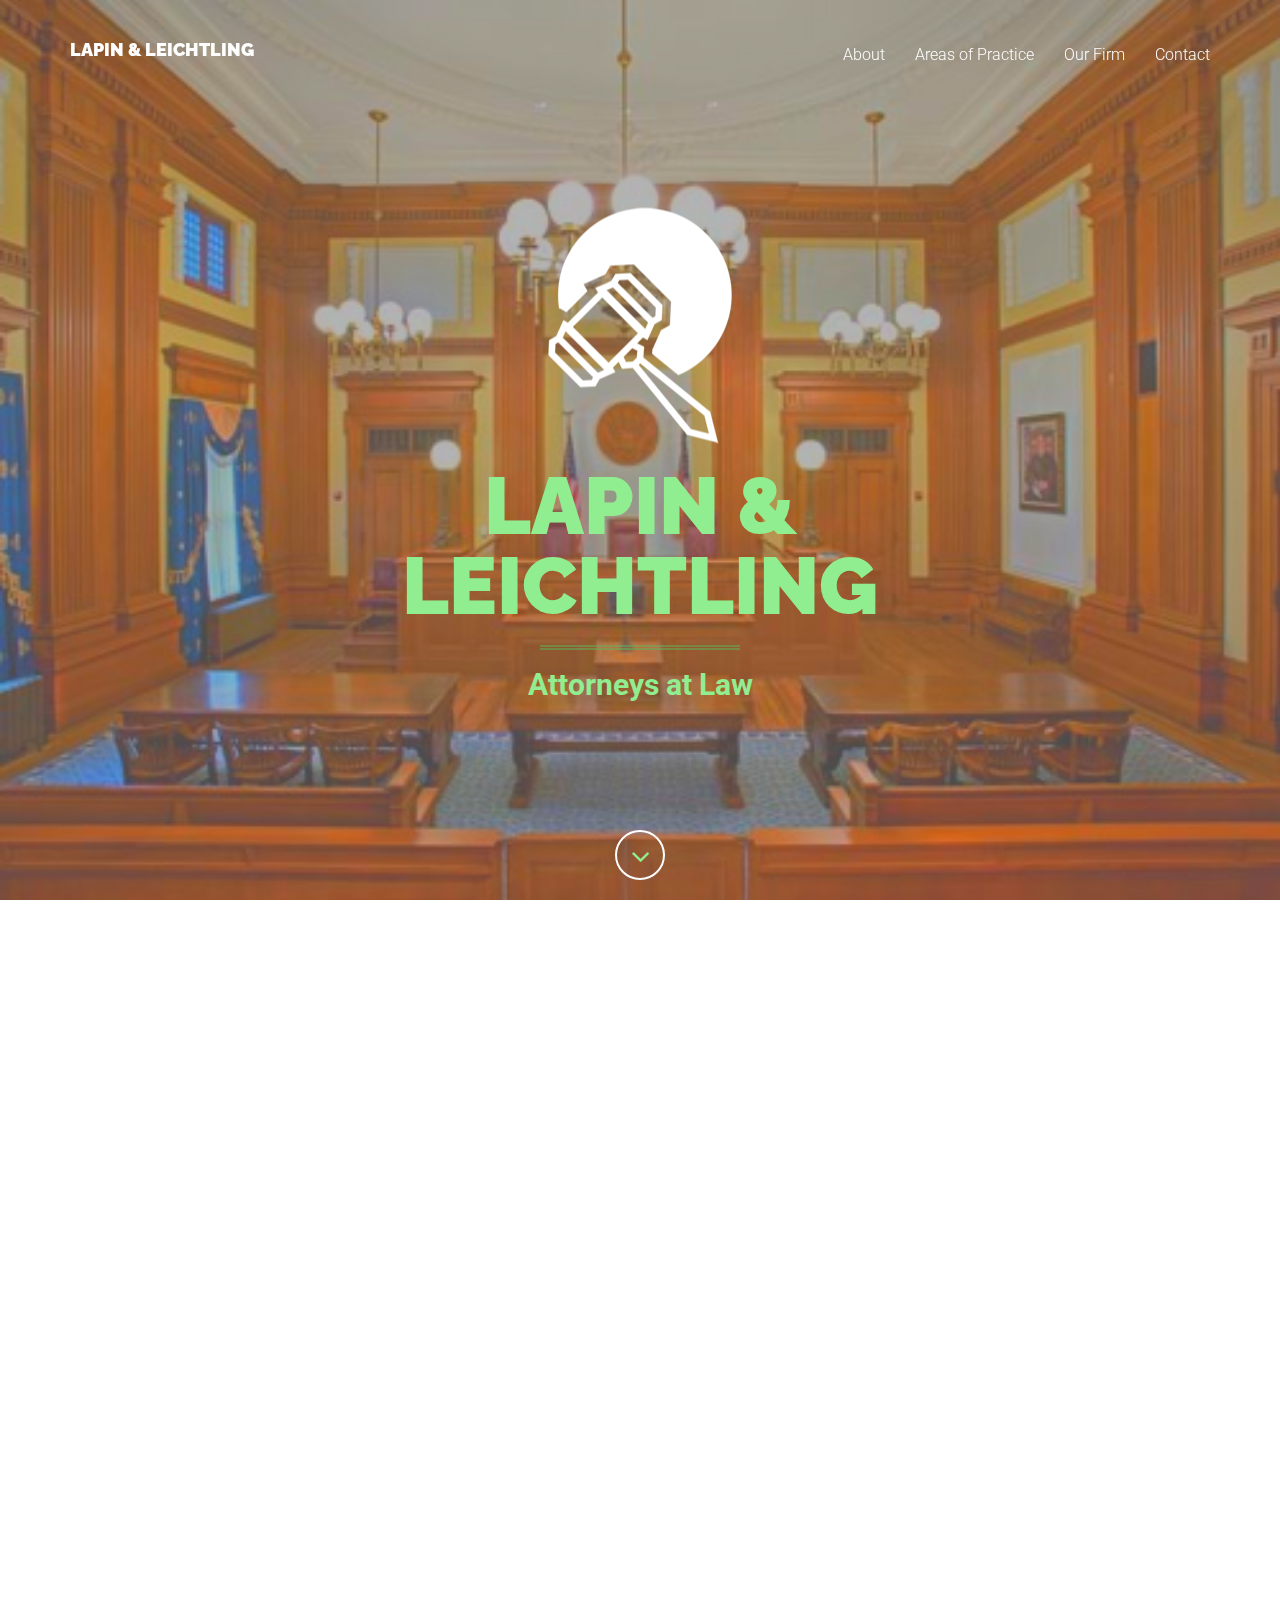
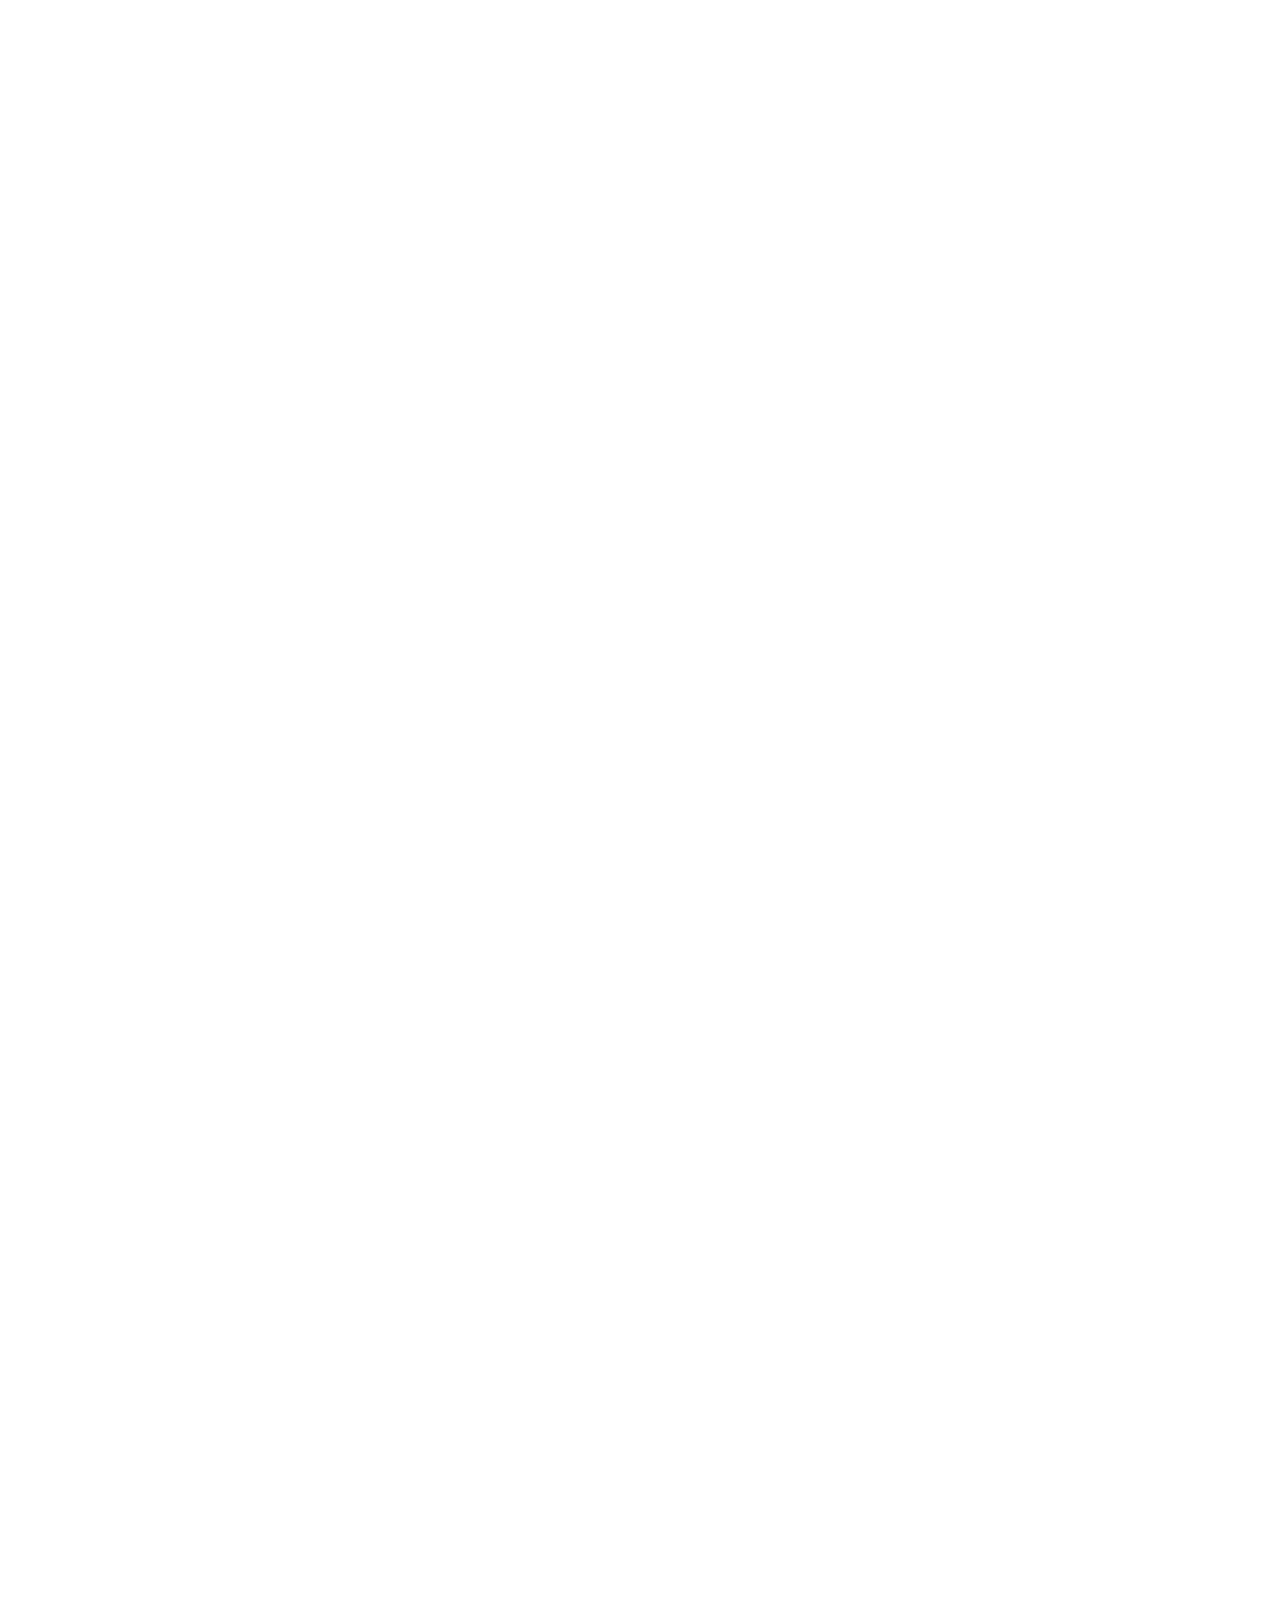
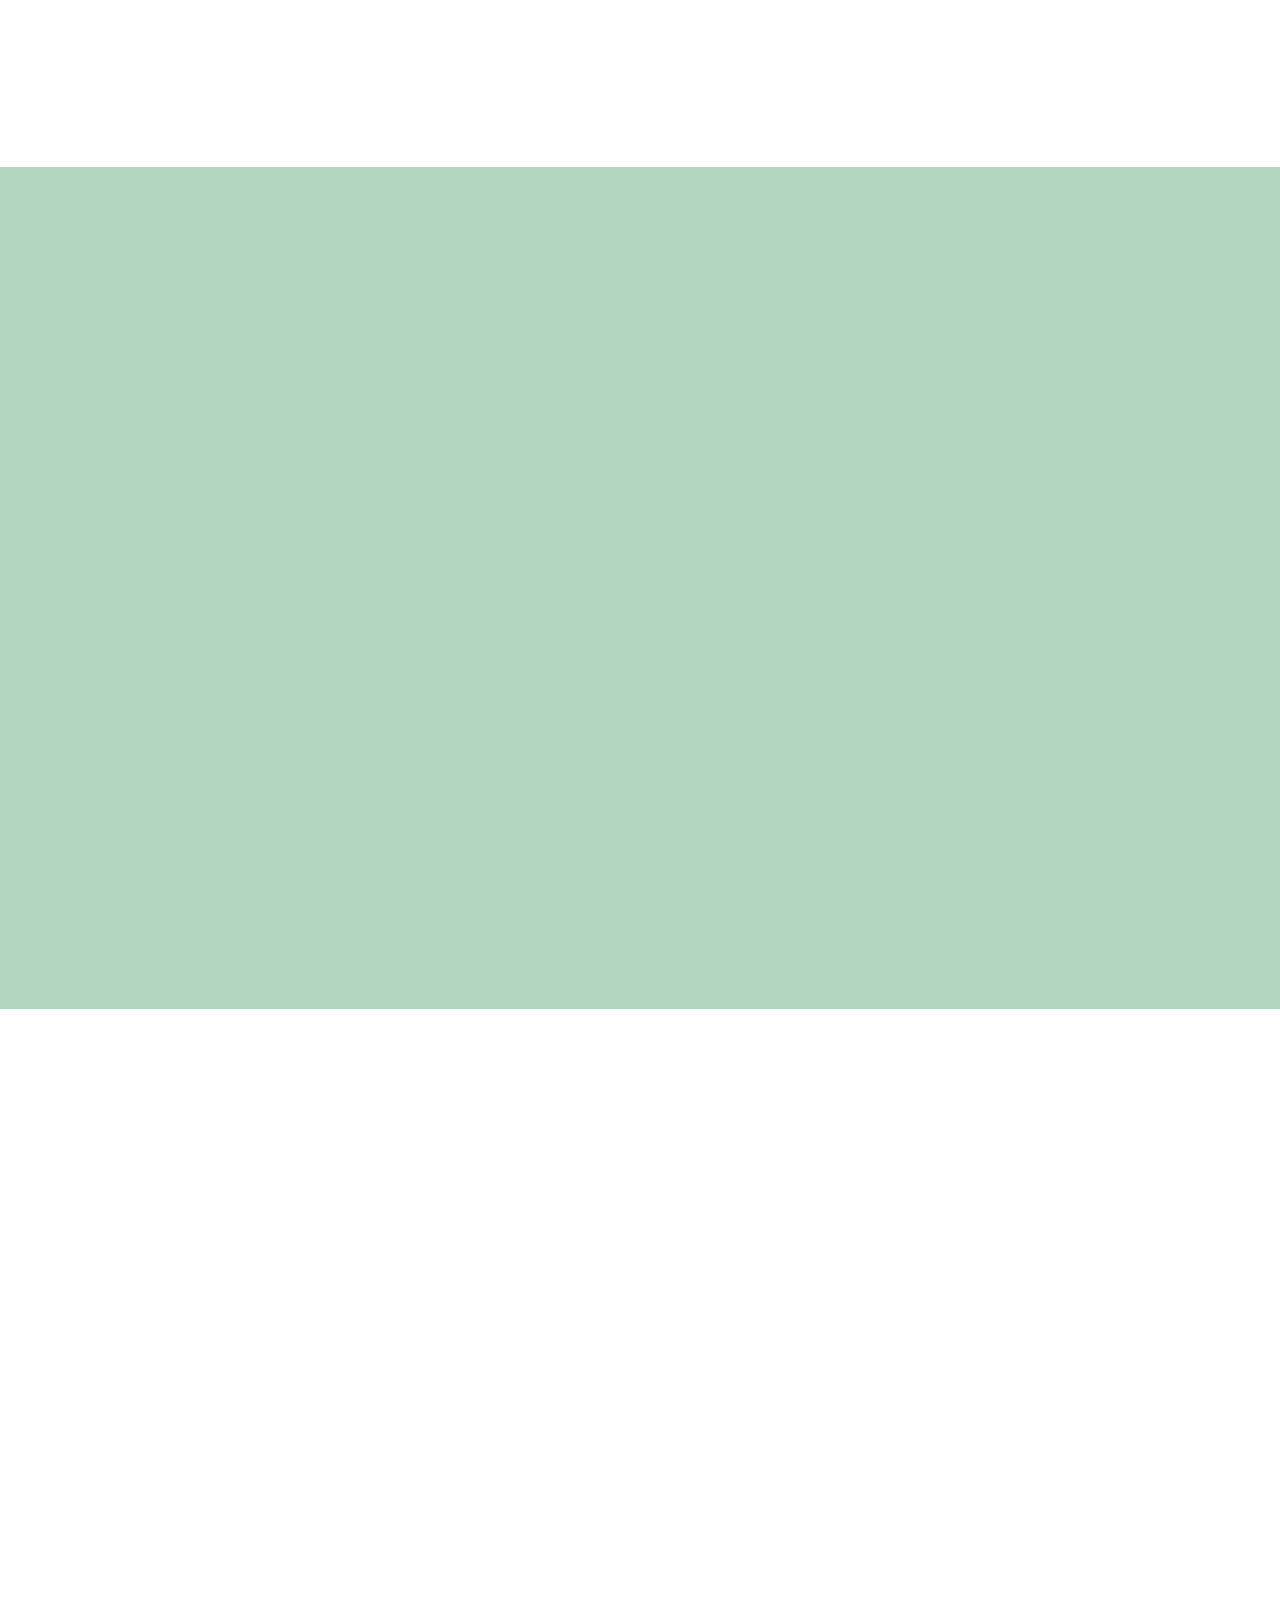
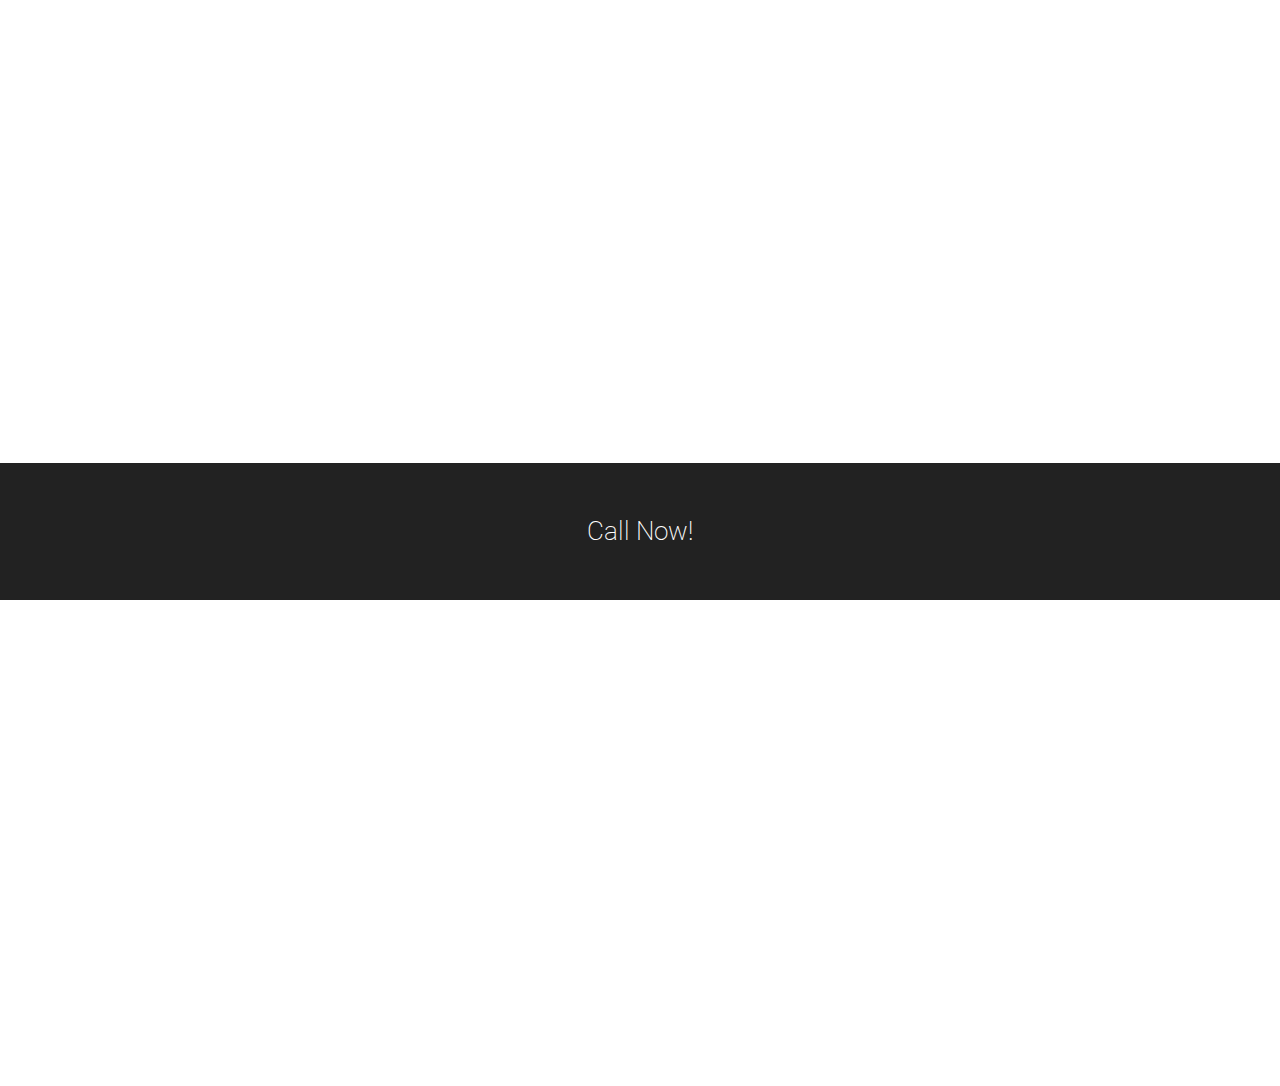
==== commit ce72a129: "spacing" ====
--- a/public/index.html
+++ b/public/index.html
@@ -178,21 +178,21 @@
                     <div class="about-content">
                         <i class="fa fa-lightbulb-o fa-4x"></i>
                         <h3>Mortgage Loans</h3>
-                        <p>Lenders and their loan servicing agents retain our firm to defend them against claims by...<a href="#portfolioModal2" data-toggle="modal" class="btn btn-outline-light">Read More <i class="fa fa-long-arrow-right fa-fw"></i></a></p>
+                        <p>Lenders and their loan servicing agents retain our firm to defend them against claims by...<br><a href="#portfolioModal2" data-toggle="modal" class="btn btn-outline-light">Read More <i class="fa fa-long-arrow-right fa-fw"></i></a></p>
                     </div>
                 </div>
                 <div class="col-md-3 col-sm-6 wow fadeIn" data-wow-delay=".6s">
                     <div class="about-content">
                         <i class="fa fa-lock fa-4x"></i>
                         <h3>Construction Law</h3>
-                        <p>We regularly represent clients in construction and design defect cases and in payment disputes...<a href="#portfolioModal3" data-toggle="modal" class="btn btn-outline-light">Read More <i class="fa fa-long-arrow-right fa-fw"></i></a></p>
+                        <p>We regularly represent clients in construction and design defect cases and in payment disputes...<br><a href="#portfolioModal3" data-toggle="modal" class="btn btn-outline-light">Read More <i class="fa fa-long-arrow-right fa-fw"></i></a></p>
                     </div>
                 </div>
                 <div class="col-md-3 col-sm-6 wow fadeIn" data-wow-delay=".8s">
                     <div class="about-content">
                         <i class="fa fa-usd fa-4x"></i>
                         <h3>Other Civil Disputes</h3>
-                        <p>In addition to insurance, mortgage loans, and construction, we represent clients in courts and...<a href="#portfolioModal4" data-toggle="modal" class="btn btn-outline-light">Read More <i class="fa fa-long-arrow-right fa-fw"></i></a></p>
+                        <p>In addition to insurance, mortgage loans, and construction, we represent clients in courts and...<br><a href="#portfolioModal4" data-toggle="modal" class="btn btn-outline-light">Read More <i class="fa fa-long-arrow-right fa-fw"></i></a></p>
                     </div>
                 </div>
             </div>
@@ -394,7 +394,7 @@
     </footer>
     <!-- Portfolio Modals -->
     <!-- Example Modal 1 -->
-    <div class="portfolio-modal modal fade" id="portfolioModal1" tabindex="-1" role="dialog" aria-hidden="true" style="background-image: url('assets/img/sky.png')">
+    <div class="portfolio-modal modal fade" id="portfolioModal1" tabindex="-1" role="dialog" aria-hidden="true" style="background-image: url('assets/img/sky1.png')">
         <div class="modal-content">
             <div class="close-modal" data-dismiss="modal">
                 <div class="lr">
@@ -421,7 +421,7 @@
         </div>
     </div>
     <!-- Example Modal 2 -->
-   <div class="portfolio-modal modal fade" id="portfolioModal2" tabindex="-1" role="dialog" aria-hidden="true" style="background-image: url('assets/img/sky.png')">
+   <div class="portfolio-modal modal fade" id="portfolioModal2" tabindex="-1" role="dialog" aria-hidden="true" style="background-image: url('assets/img/sky1.png')">
         <div class="modal-content">
             <div class="close-modal" data-dismiss="modal">
                 <div class="lr">
@@ -448,7 +448,7 @@
         </div>
     </div>
     <!-- Example Modal 3 -->
-    <div class="portfolio-modal modal fade" id="portfolioModal3" tabindex="-1" role="dialog" aria-hidden="true" style="background-image: url('assets/img/sky.png')">
+    <div class="portfolio-modal modal fade" id="portfolioModal3" tabindex="-1" role="dialog" aria-hidden="true" style="background-image: url('assets/img/sky1.png')">
         <div class="modal-content">
             <div class="close-modal" data-dismiss="modal">
                 <div class="lr">
@@ -475,7 +475,7 @@
         </div>
     </div>
     <!-- Example Modal 4 -->
-    <div class="portfolio-modal modal fade" id="portfolioModal4" tabindex="-1" role="dialog" aria-hidden="true" style="background-image: url('assets/img/sky.png')">
+    <div class="portfolio-modal modal fade" id="portfolioModal4" tabindex="-1" role="dialog" aria-hidden="true" style="background-image: url('assets/img/sky1.png')">
         <div class="modal-content">
             <div class="close-modal" data-dismiss="modal">
                 <div class="lr">
--- a/public/assets/css/vitality-green.css
+++ b/public/assets/css/vitality-green.css
@@ -1017,7 +1017,7 @@
   }
 }
 .btn-outline-light {
-  color: white;
+  color: #90EE90;
   border: 1px solid white;
   background: transparent;
   -webkit-transition: all 0.5s;
@@ -1026,7 +1026,7 @@
 }
 .btn-outline-light:hover,
 .btn-outline-light:focus {
-  color: #5cb85c;
+  color: #90EE90;
   background: white;
   outline: none;
 }
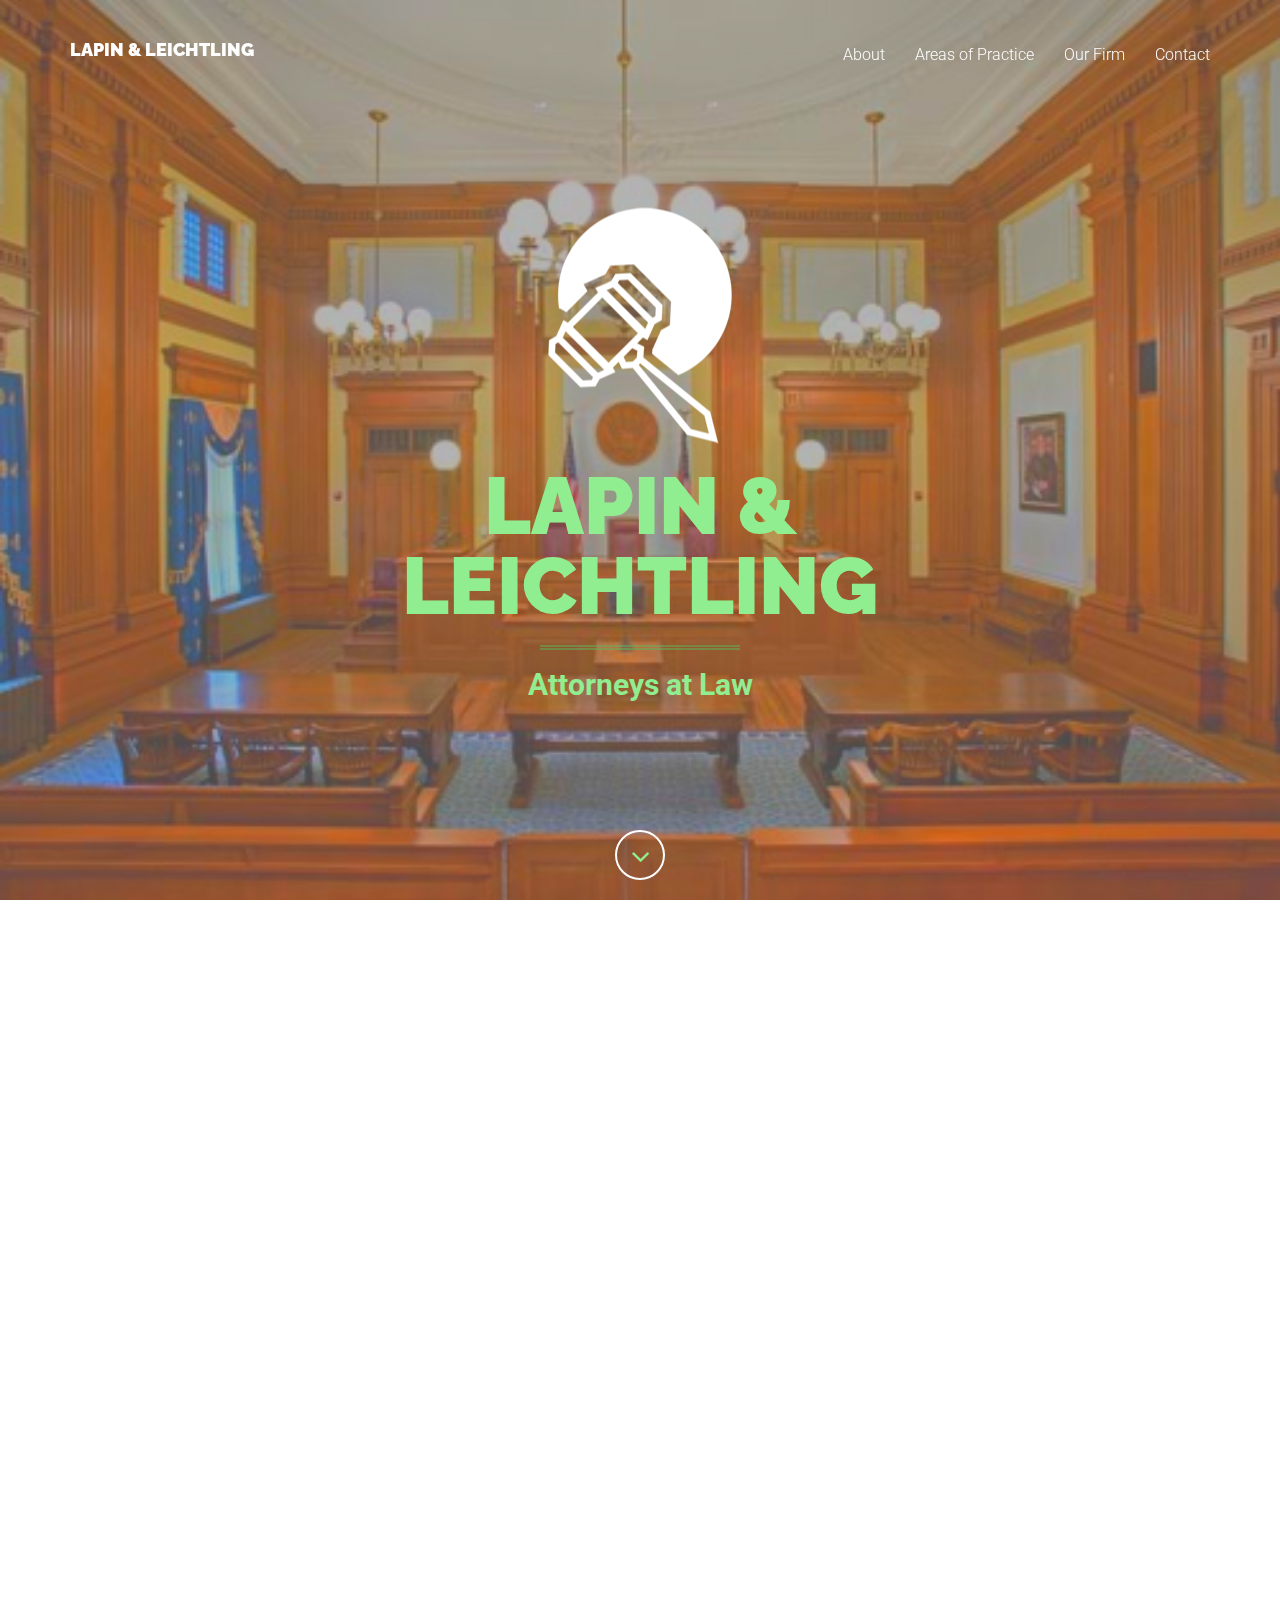
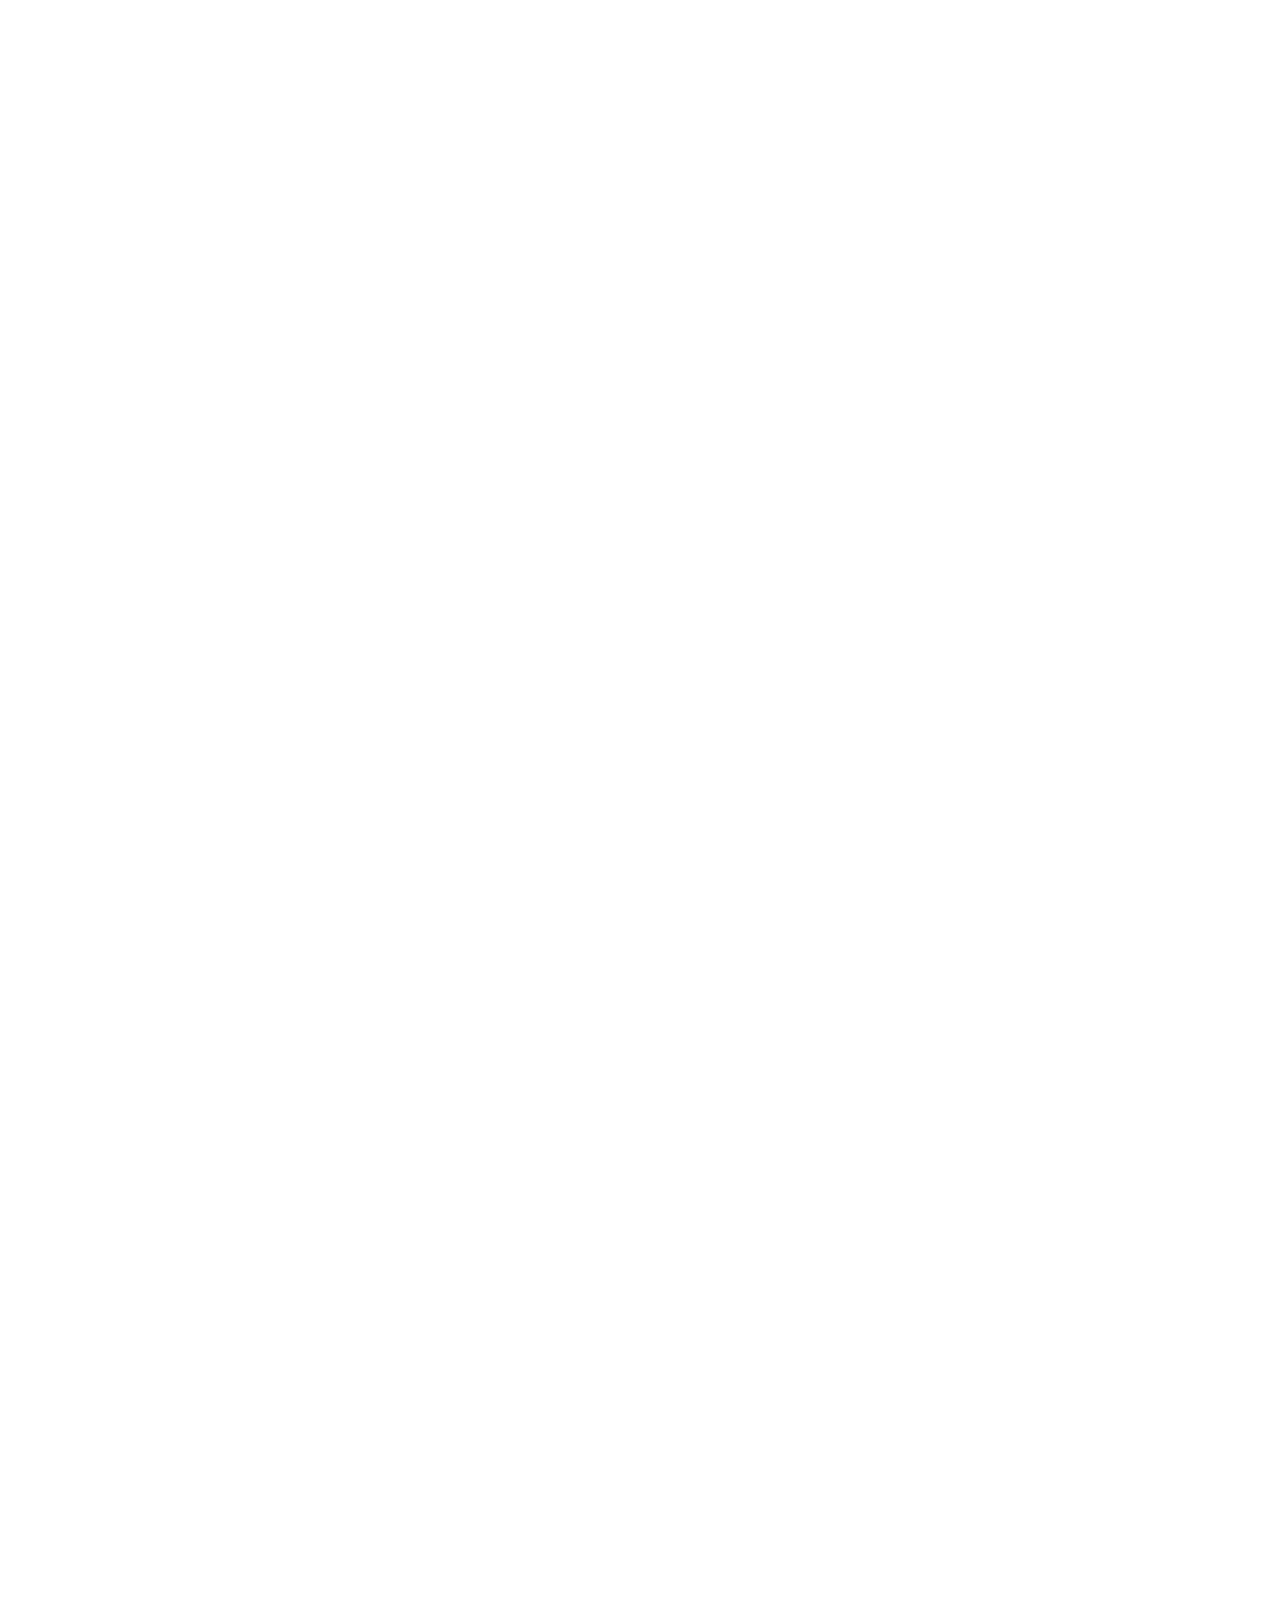
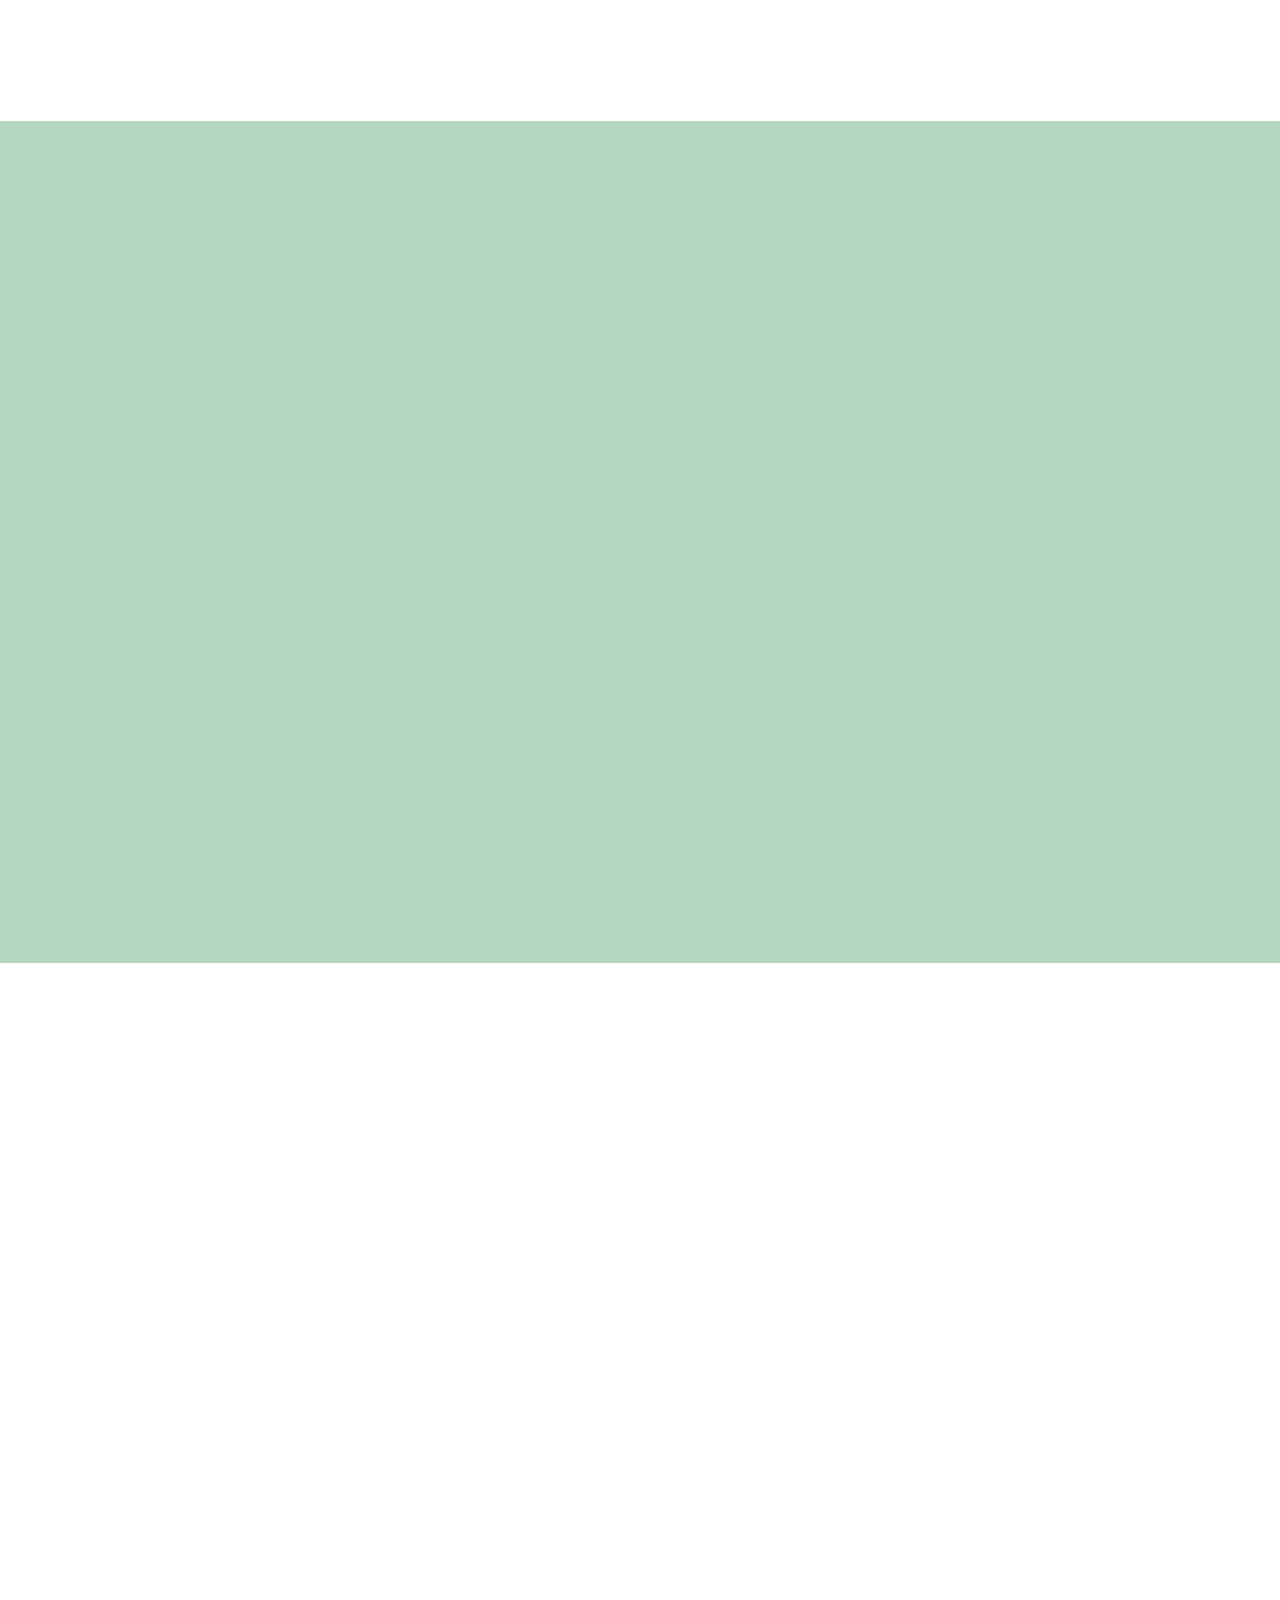
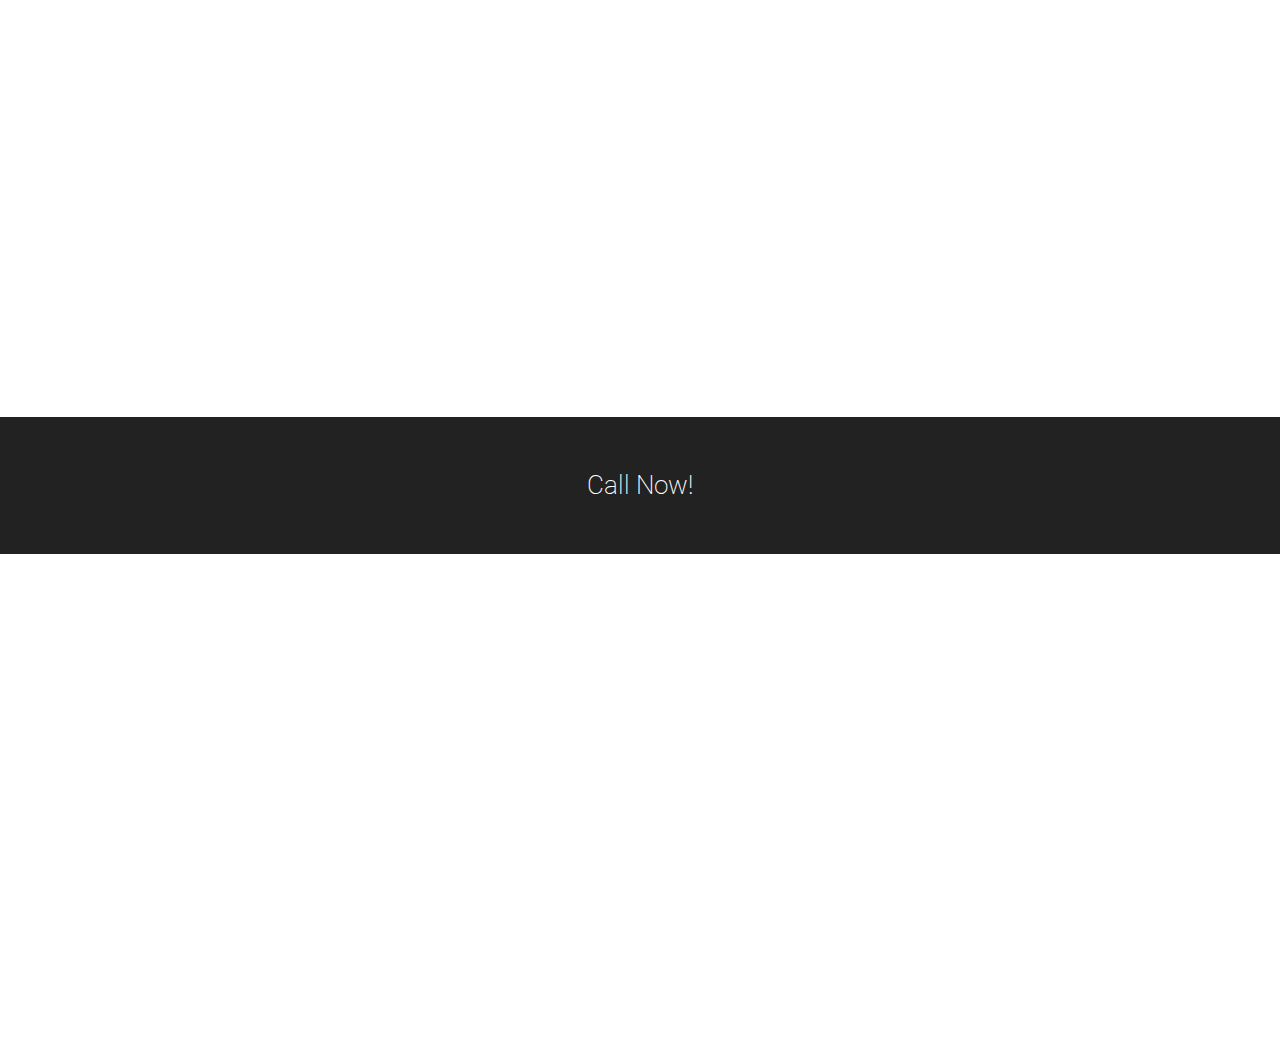
==== commit 6a63cc53: "read" ====
--- a/public/index.html
+++ b/public/index.html
@@ -33,11 +33,7 @@
    
     <link href="assets/css/vitality-green.css" rel="stylesheet" type="text/css">
   
-    <!-- IE8 support for HTML5 elements and media queries -->
-    <!--[if lt IE 9]>
-      <script src="https://oss.maxcdn.com/libs/html5shiv/3.7.0/html5shiv.js"></script>
-      <script src="https://oss.maxcdn.com/libs/respond.js/1.3.0/respond.min.js"></script>
-    <![endif]-->
+    
 </head>
 <!-- Alternate Body Classes: .modern and .vintage -->
 
@@ -171,28 +167,28 @@
                     <div class="about-content">
                         <i class="fa fa-file-o fa-4x"></i>
                         <h3>Insurance Law</h3>
-                        <p>Lawyers at our firm handle insurance coverage and bad faith cases on behalf of both insurance companies and...<br> <a href="#portfolioModal1" data-toggle="modal" class="btn btn-outline-light">Read More <i class="fa fa-long-arrow-right fa-fw"></i></a></p>
+                        <p>Lawyers at our firm handle insurance coverage and bad faith cases on behalf of both insurance companies and..</p>
                     </div>
                 </div>
                 <div class="col-md-3 col-sm-6 wow fadeIn" data-wow-delay=".4s">
                     <div class="about-content">
                         <i class="fa fa-lightbulb-o fa-4x"></i>
                         <h3>Mortgage Loans</h3>
-                        <p>Lenders and their loan servicing agents retain our firm to defend them against claims by...<br><a href="#portfolioModal2" data-toggle="modal" class="btn btn-outline-light">Read More <i class="fa fa-long-arrow-right fa-fw"></i></a></p>
+                        <p>Lenders and their loan servicing agents retain our firm to defend them against claims by...</p>
                     </div>
                 </div>
                 <div class="col-md-3 col-sm-6 wow fadeIn" data-wow-delay=".6s">
                     <div class="about-content">
                         <i class="fa fa-lock fa-4x"></i>
                         <h3>Construction Law</h3>
-                        <p>We regularly represent clients in construction and design defect cases and in payment disputes...<br><a href="#portfolioModal3" data-toggle="modal" class="btn btn-outline-light">Read More <i class="fa fa-long-arrow-right fa-fw"></i></a></p>
+                        <p>We regularly represent clients in construction and design defect cases and in payment disputes...</p>
                     </div>
                 </div>
                 <div class="col-md-3 col-sm-6 wow fadeIn" data-wow-delay=".8s">
                     <div class="about-content">
                         <i class="fa fa-usd fa-4x"></i>
                         <h3>Other Civil Disputes</h3>
-                        <p>In addition to insurance, mortgage loans, and construction, we represent clients in courts and...<br><a href="#portfolioModal4" data-toggle="modal" class="btn btn-outline-light">Read More <i class="fa fa-long-arrow-right fa-fw"></i></a></p>
+                        <p>In addition to insurance, mortgage loans, and construction, we represent clients in courts and...</p>
                     </div>
                 </div>
             </div>
@@ -461,7 +457,7 @@
                     <div class="row">
                         <div class="col-lg-8 col-lg-offset-2">
                       <img src="assets/img/legal/profile.png" class="img-responsive img-centered" alt="">
-                            <h2><b>Construction Law</h2>
+                            <h3><b>Construction Law</h3>
                             <hr class="colored">
                             <p>We regularly represent clients in construction and design defect cases and in payment disputes arising out of construction projects. Typical examples include the representation of a commercial property owner whose building’s roof collapsed during a hurricane, a condominium association for breach of warranty claims after the turnover of a high-rise residential condominium building by the developer, and a subcontractor that has not been paid for work performed on a new hotel project.<b/></p><br>
                         </div>
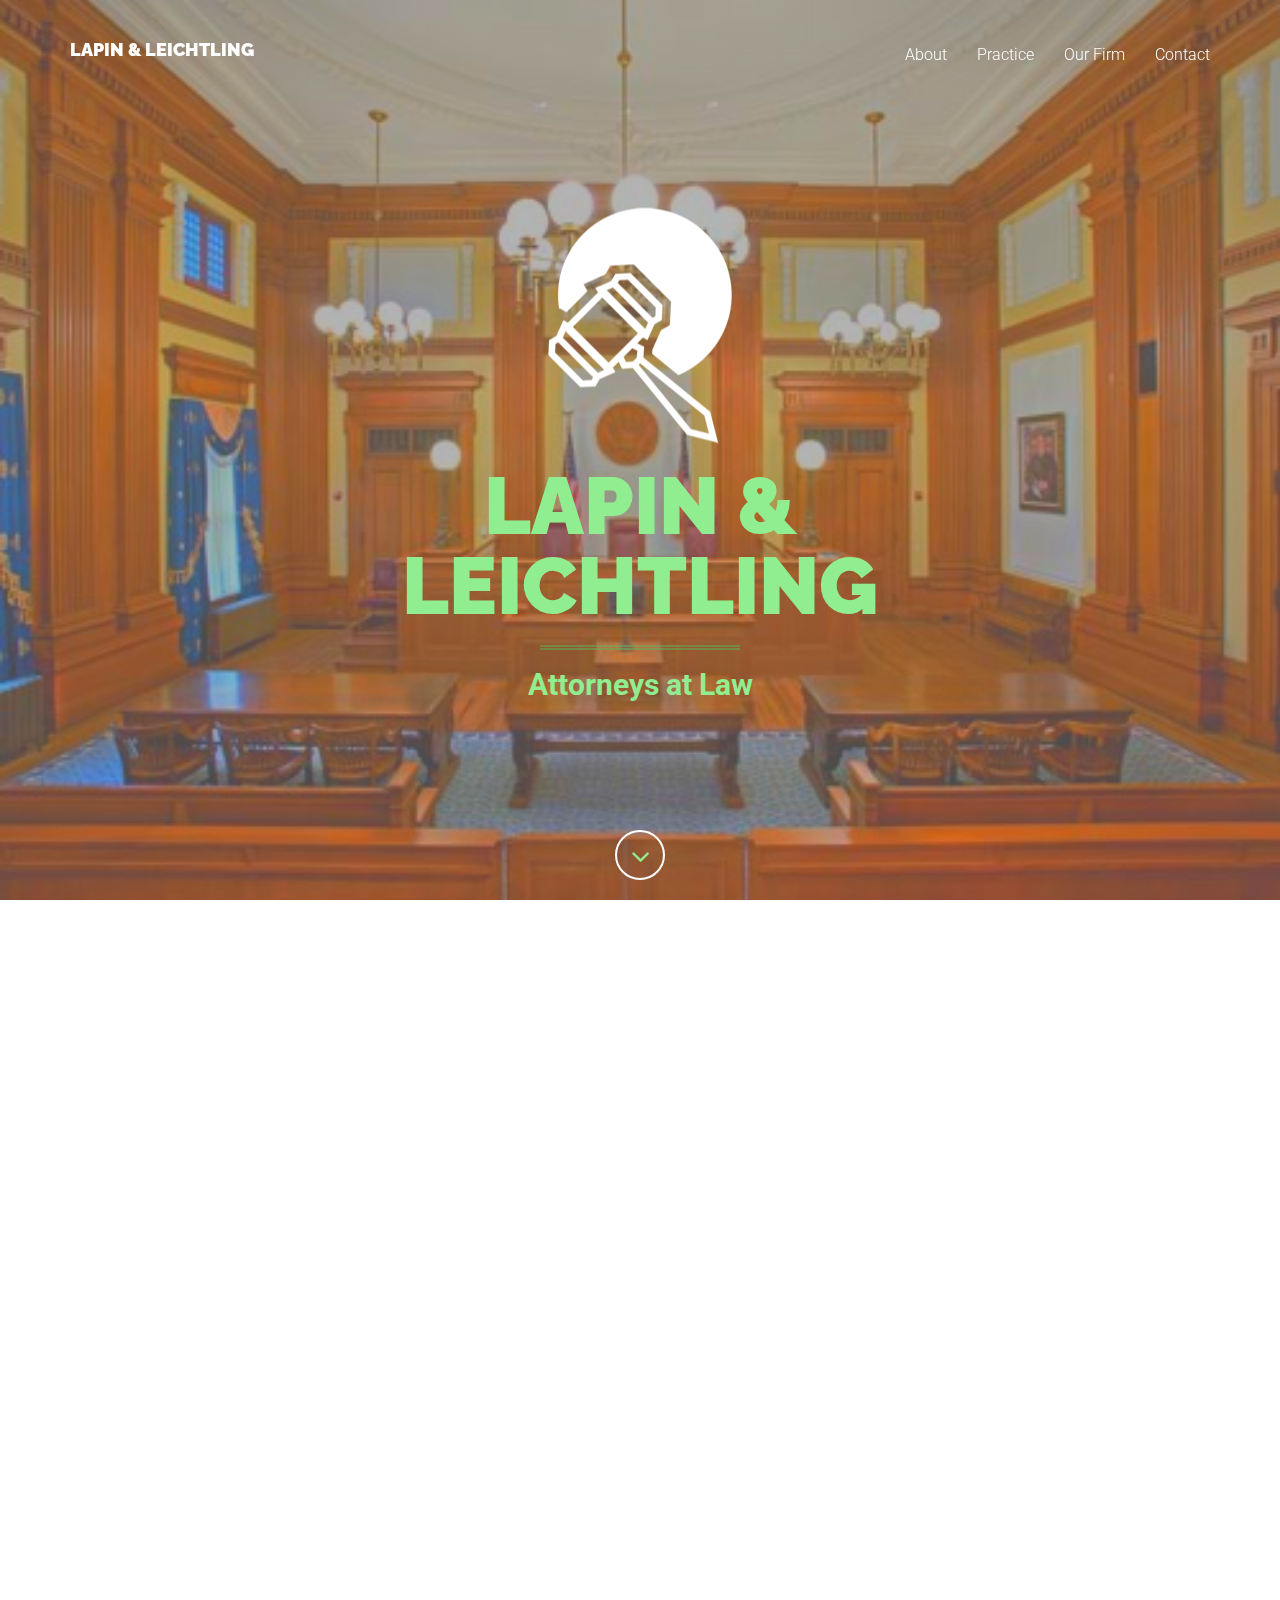
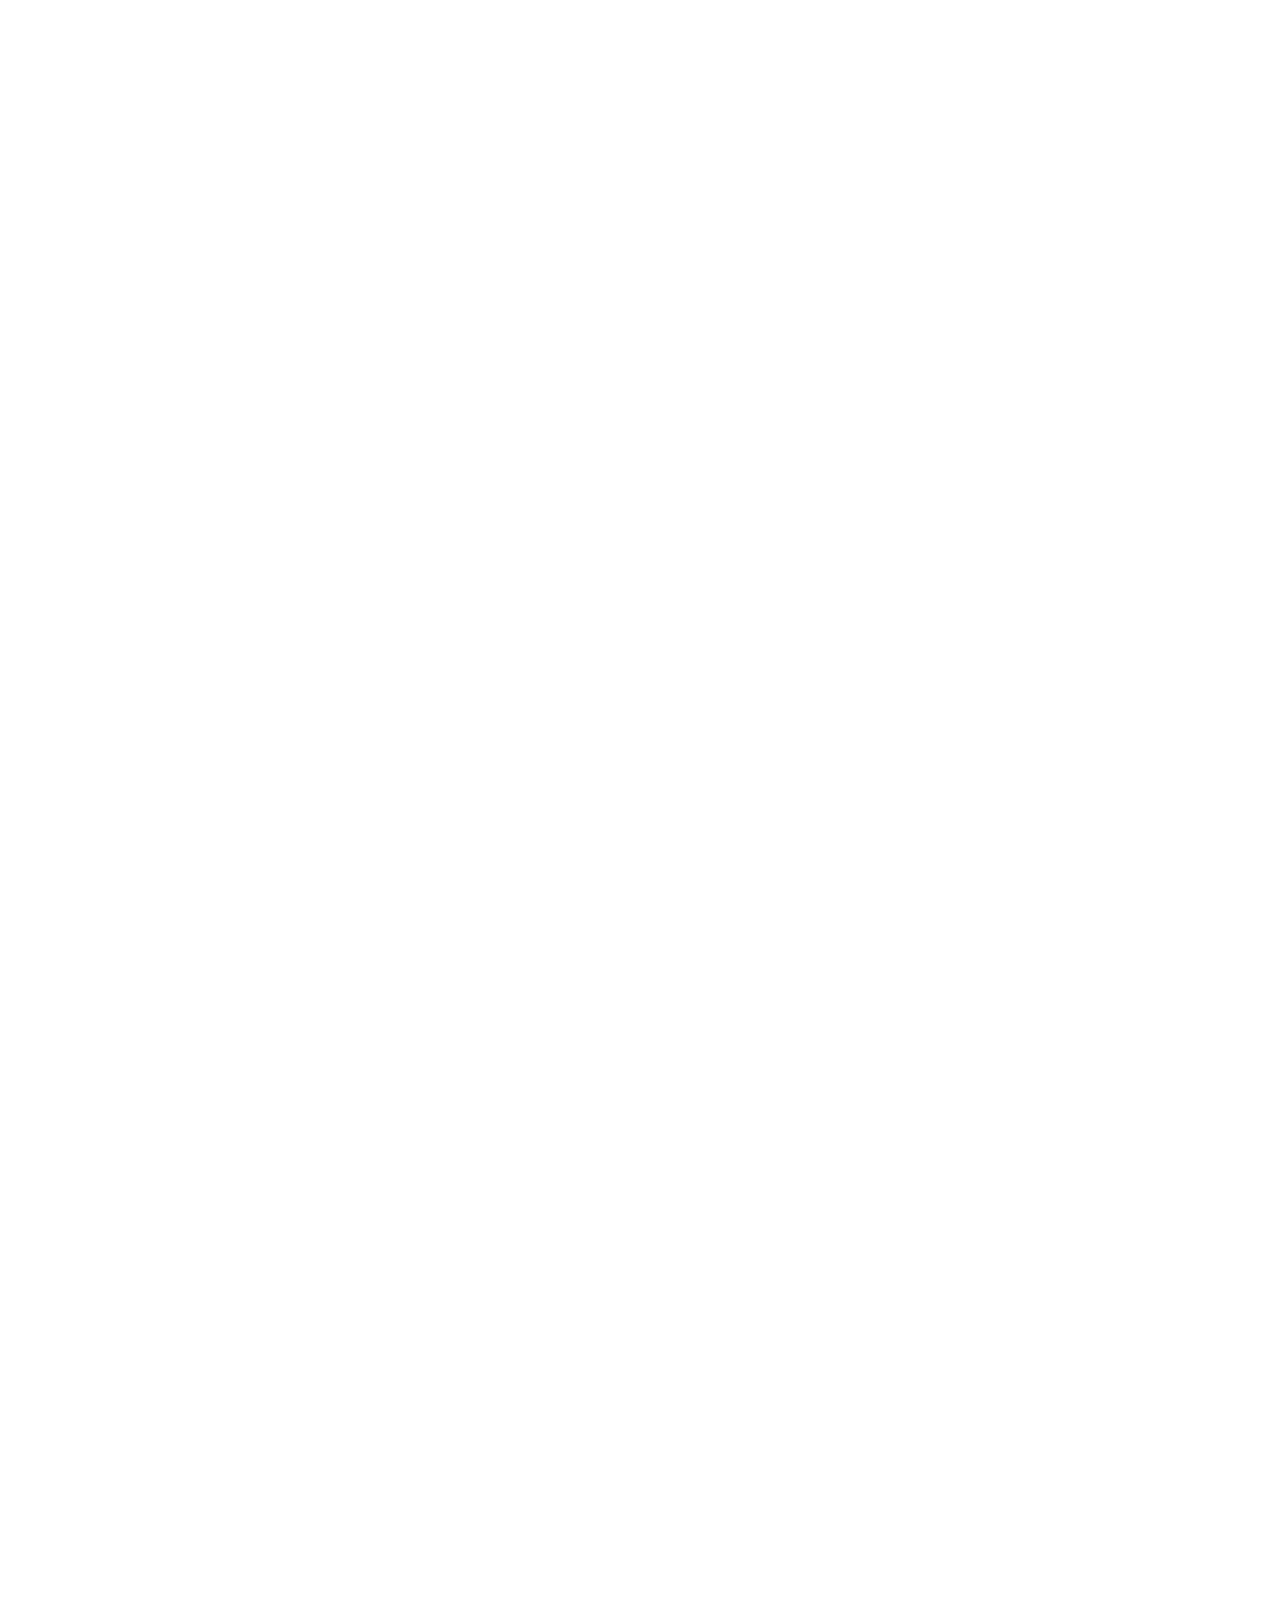
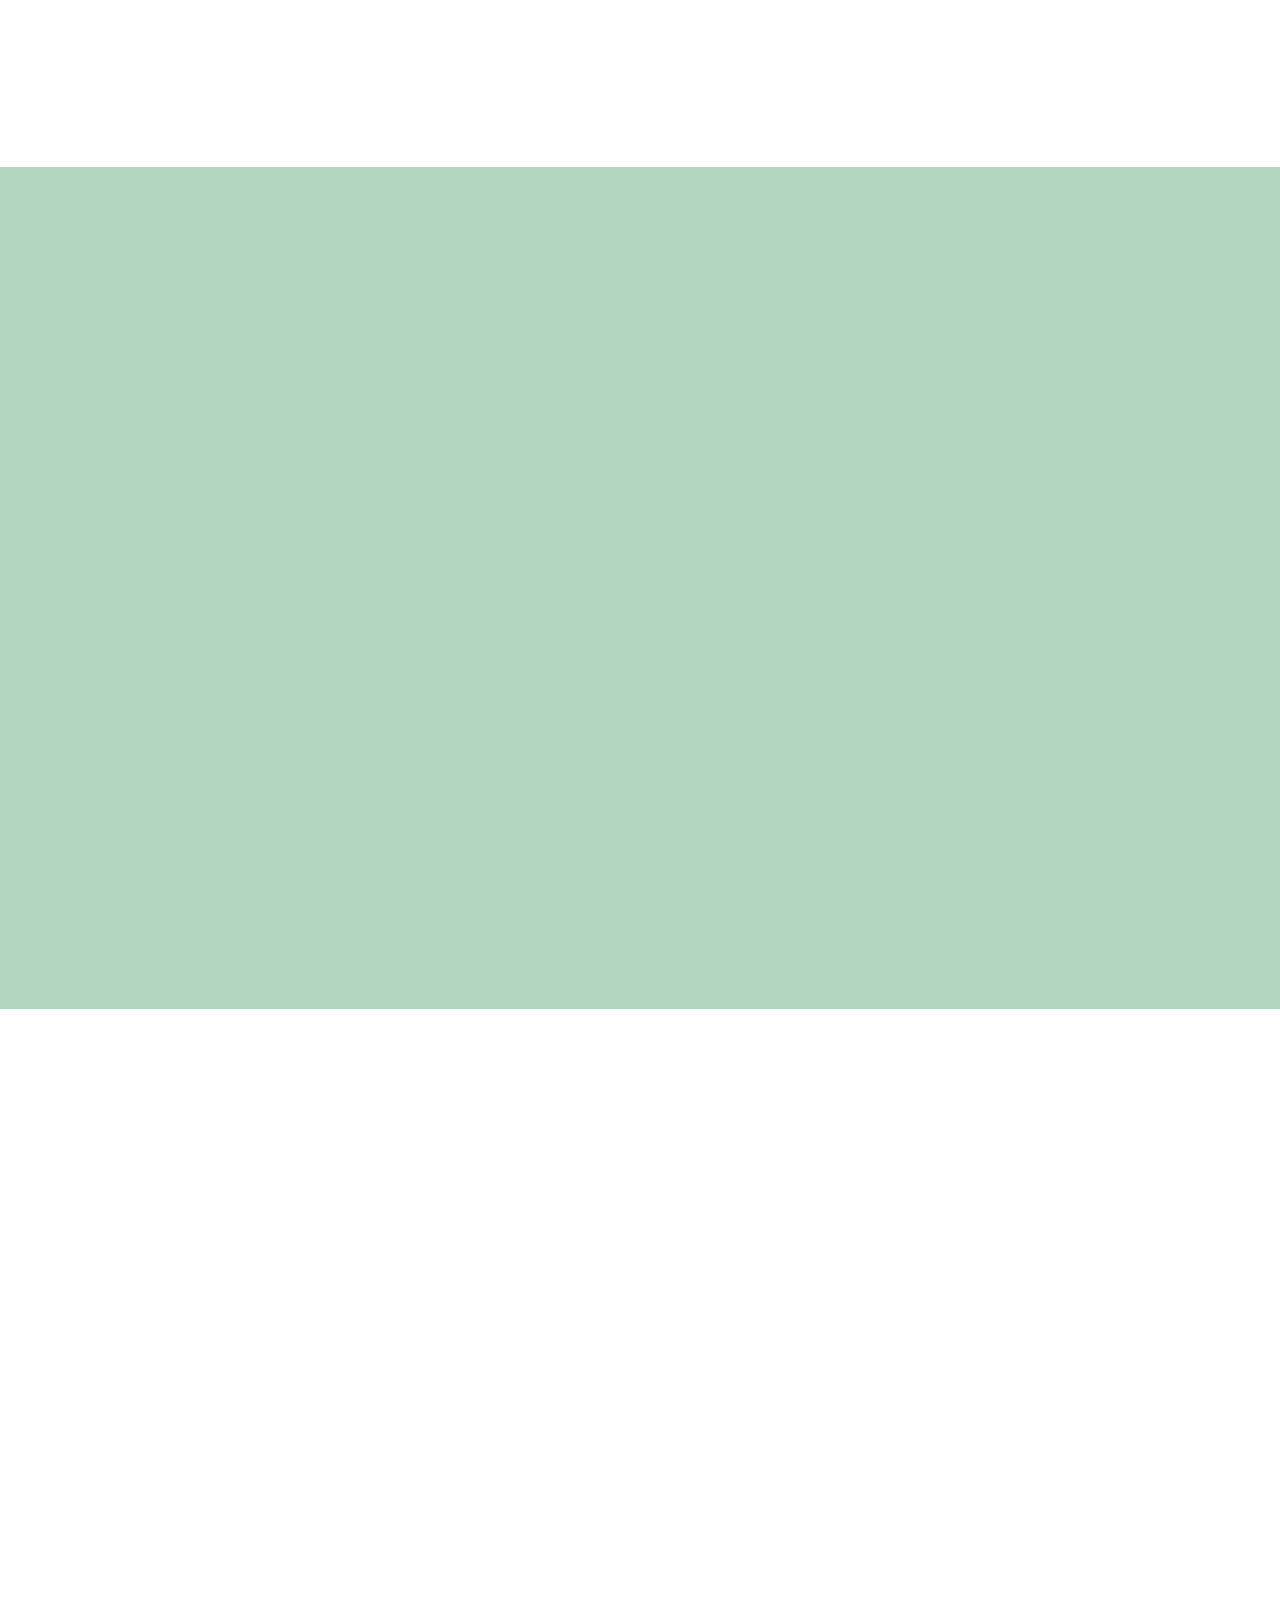
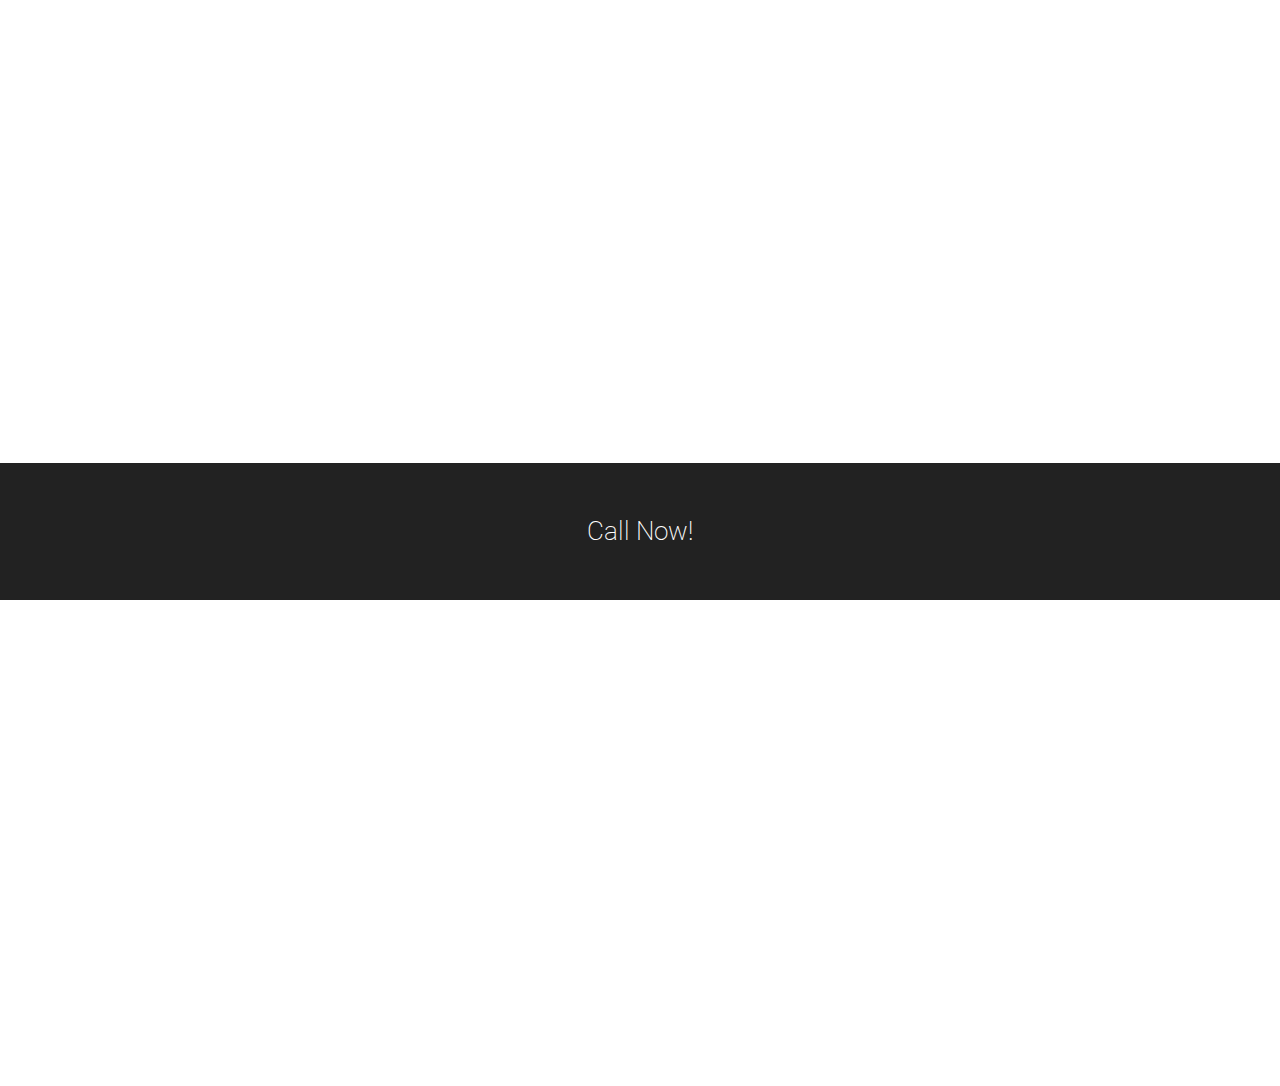
==== commit d6a7f43a: "done" ====
--- a/public/index.html
+++ b/public/index.html
@@ -65,12 +65,12 @@
                     </li>
                     
                     <li>
-                        <a class="page-scroll" href="#jurisdictions">Areas of Practice</a>
+                        <a class="page-scroll" href="#jurisdictions">Practice</a>
                     </li>
                     <li>
-                        <li>
+                        
                         <a class="page-scroll" href="#team">Our Firm</a>
-                    
+                    </li>
                     <li>
                         <a class="page-scroll" href="#contact">Contact</a>
                     </li>
@@ -140,7 +140,7 @@
             </div>
         </div>
     </section>
-    <aside class="cta-quote" style="background-image: url('assets/img/legal/bg-aside.jpg');">
+    <aside class="cta-quote" style="background-image: url('assets/img/out.png');">
         <div class="container wow fadeIn">
             <div class="row">
                 <div class="col-md-10 col-md-offset-1">
@@ -167,28 +167,28 @@
                     <div class="about-content">
                         <i class="fa fa-file-o fa-4x"></i>
                         <h3>Insurance Law</h3>
-                        <p>Lawyers at our firm handle insurance coverage and bad faith cases on behalf of both insurance companies and..</p>
+                        <p>Lawyers at our firm handle insurance coverage and bad faith cases on behalf of both insurance companies and...<br> <a href="#portfolioModal1" data-toggle="modal" class="btn btn-outline-light">Read More <i class="fa fa-long-arrow-right fa-fw"></i></a></p>
                     </div>
                 </div>
                 <div class="col-md-3 col-sm-6 wow fadeIn" data-wow-delay=".4s">
                     <div class="about-content">
                         <i class="fa fa-lightbulb-o fa-4x"></i>
                         <h3>Mortgage Loans</h3>
-                        <p>Lenders and their loan servicing agents retain our firm to defend them against claims by...</p>
+                        <p>Lenders and their loan servicing agents retain our firm to defend them against claims by...<br><a href="#portfolioModal2" data-toggle="modal" class="btn btn-outline-light">Read More <i class="fa fa-long-arrow-right fa-fw"></i></a></p>
                     </div>
                 </div>
                 <div class="col-md-3 col-sm-6 wow fadeIn" data-wow-delay=".6s">
                     <div class="about-content">
                         <i class="fa fa-lock fa-4x"></i>
                         <h3>Construction Law</h3>
-                        <p>We regularly represent clients in construction and design defect cases and in payment disputes...</p>
+                        <p>We regularly represent clients in construction and design defect cases and in payment disputes...<br><a href="#portfolioModal3" data-toggle="modal" class="btn btn-outline-light">Read More <i class="fa fa-long-arrow-right fa-fw"></i></a></p>
                     </div>
                 </div>
                 <div class="col-md-3 col-sm-6 wow fadeIn" data-wow-delay=".8s">
                     <div class="about-content">
                         <i class="fa fa-usd fa-4x"></i>
                         <h3>Other Civil Disputes</h3>
-                        <p>In addition to insurance, mortgage loans, and construction, we represent clients in courts and...</p>
+                        <p>In addition to insurance, mortgage loans, and construction, we represent clients in courts and...<br><a href="#portfolioModal4" data-toggle="modal" class="btn btn-outline-light">Read More <i class="fa fa-long-arrow-right fa-fw"></i></a></p>
                     </div>
                 </div>
             </div>
@@ -360,8 +360,7 @@
                 </div>
                 <div class="col-md-4 contact-details">
                     <h4><i class="fa fa-map-marker"></i> Visit</h4>
-                    <p><a href="http://maps.apple.com/?address=255+Alhambra+Circle+Coral Gables+FL">255 Alhambra Circle, Suite 1250
-                        <br>Coral Gables, FL 33134</a></p>
+                    <p><a href="http://maps.apple.com/?address=255+Alhambra+Circle+Coral Gables+FL">255 Alhambra Circle, Suite 1250<br>Coral Gables, FL 33134</a></p>
                 </div>
                 <div class="col-md-4 contact-details">
                     <h4><i class="fa fa-envelope"></i> Email</h4>
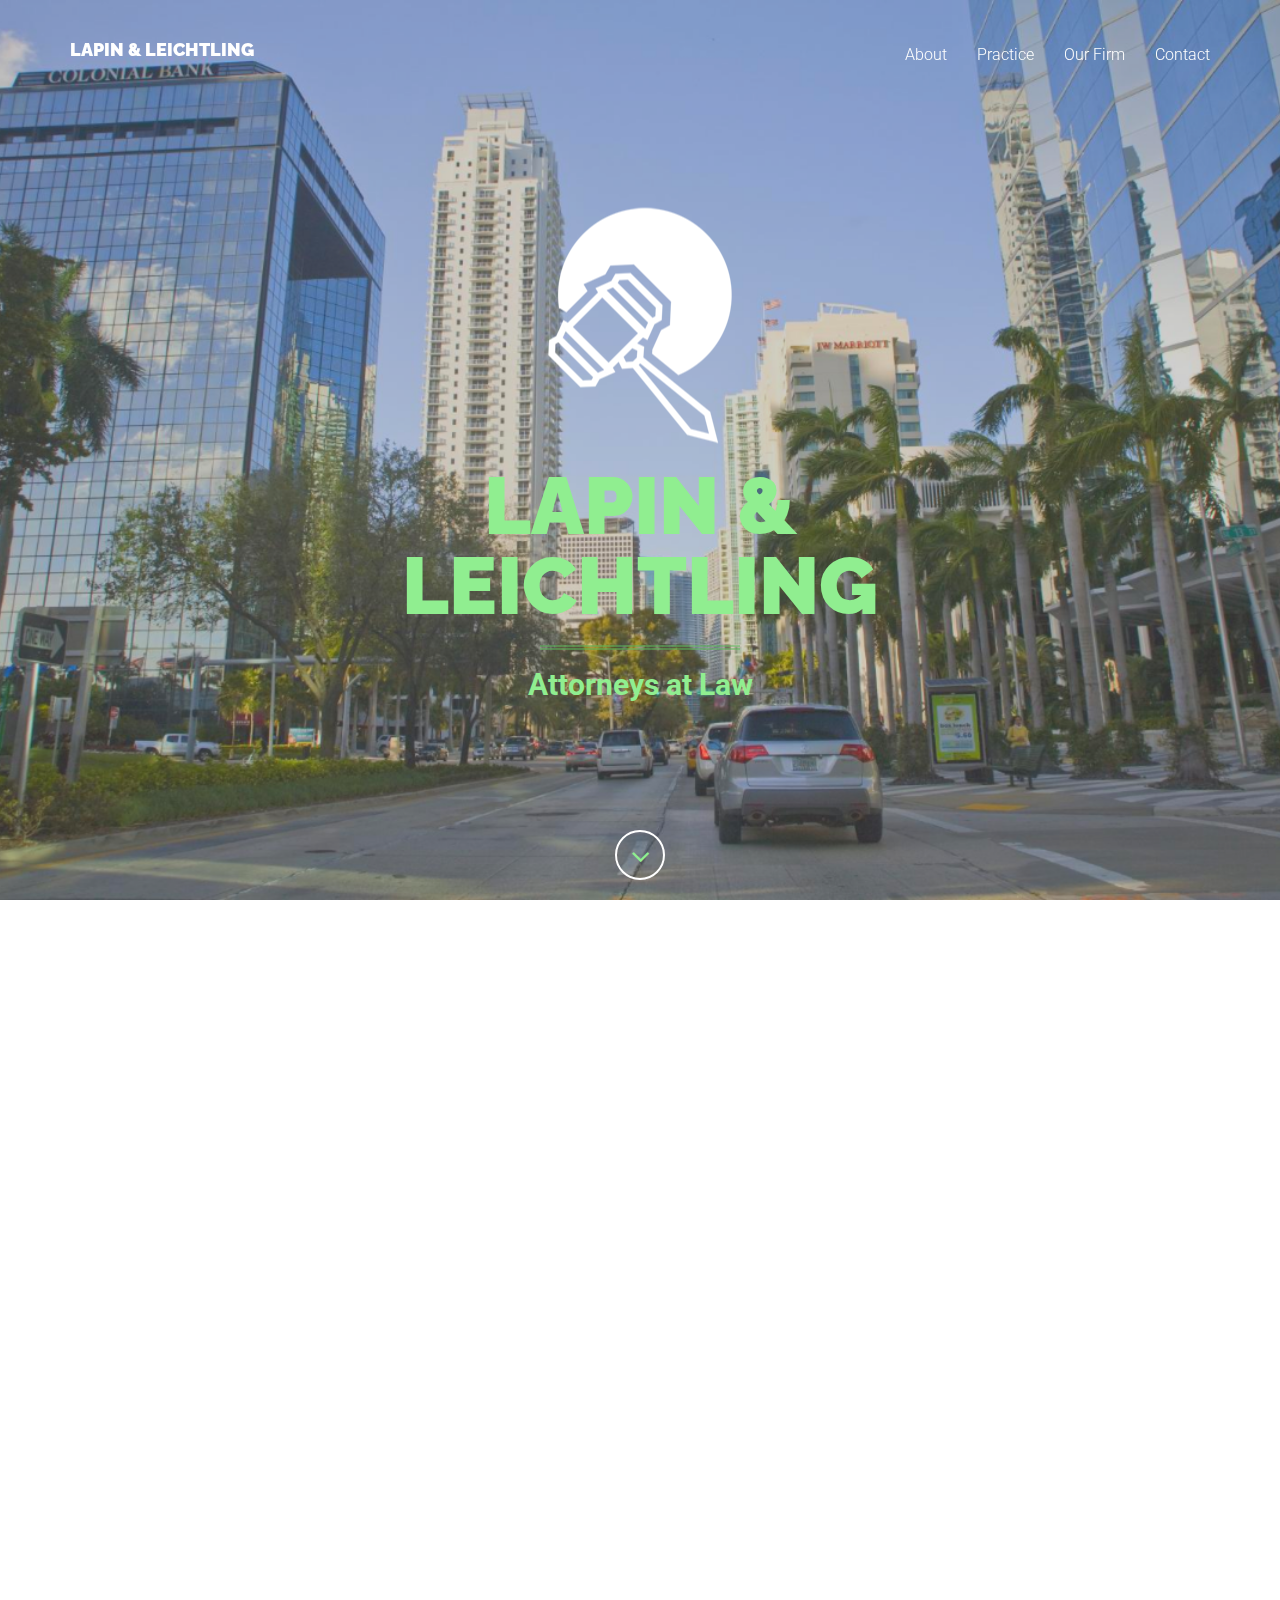
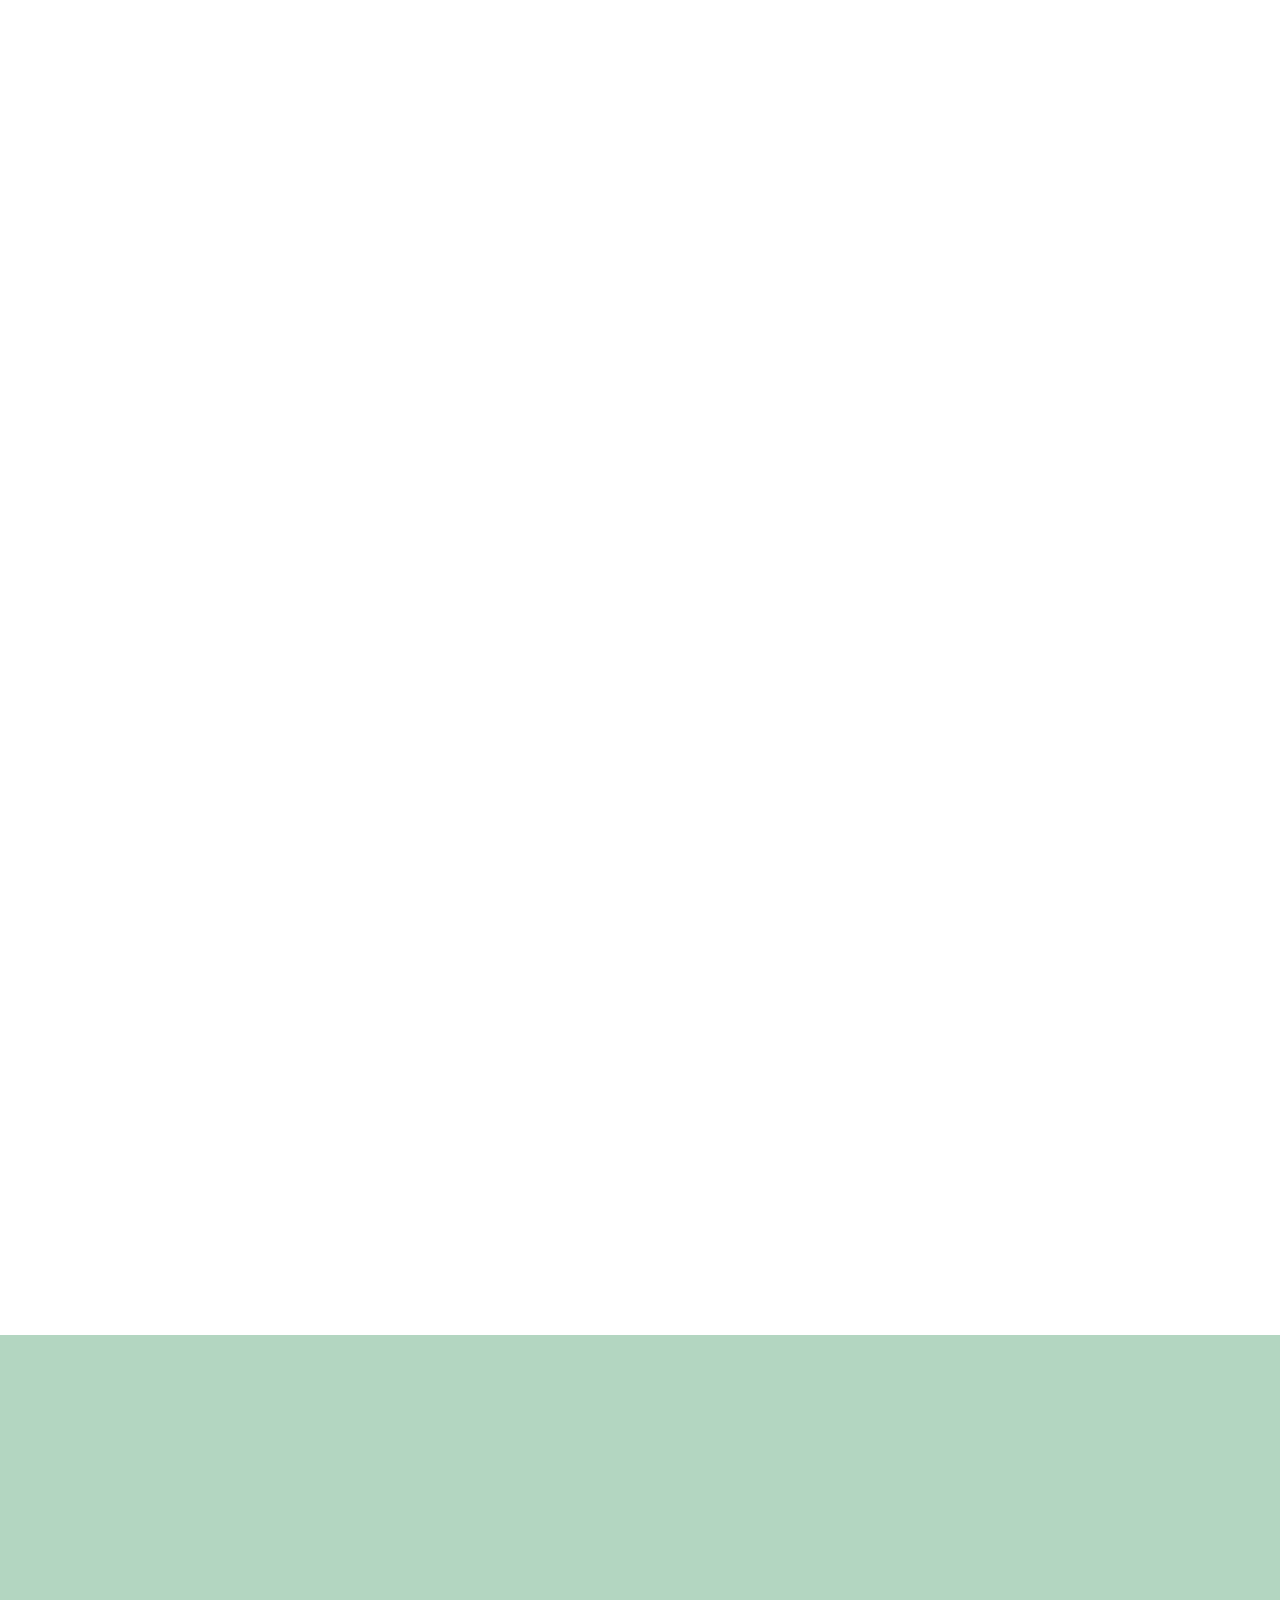
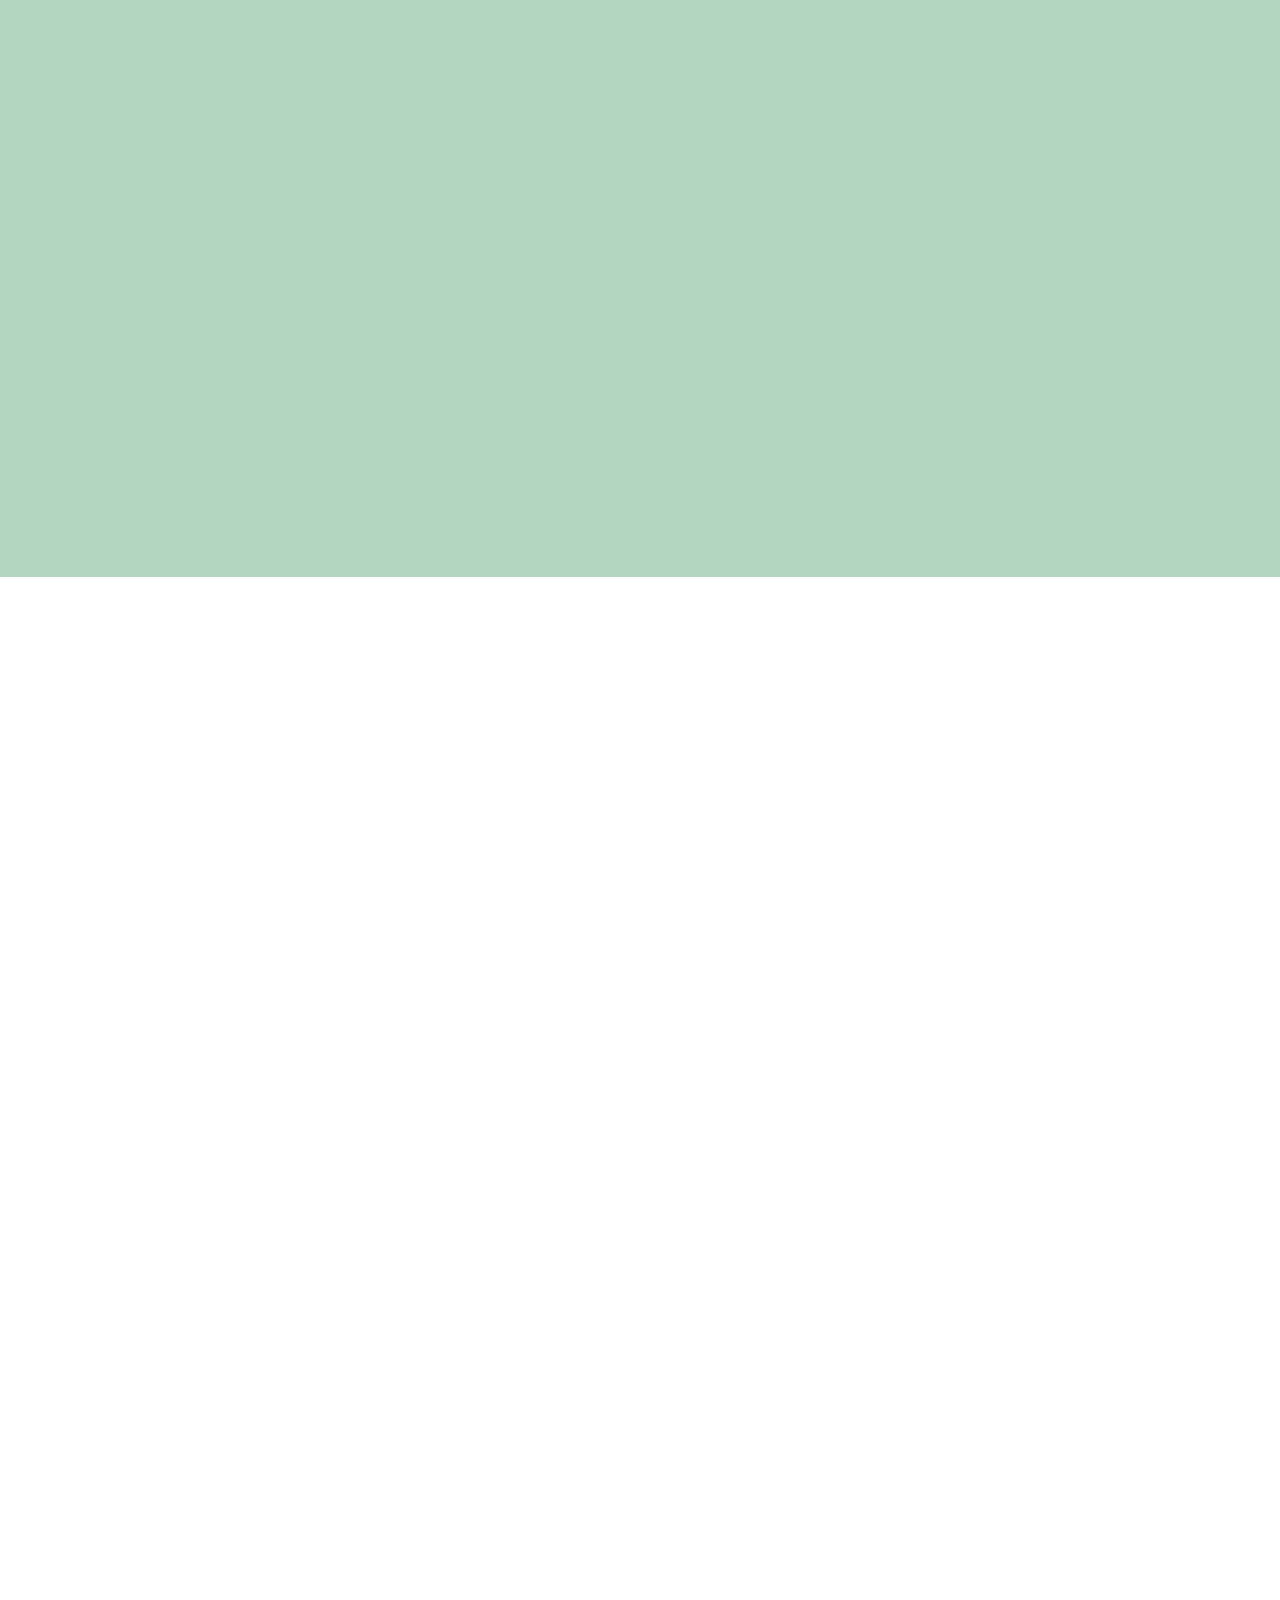
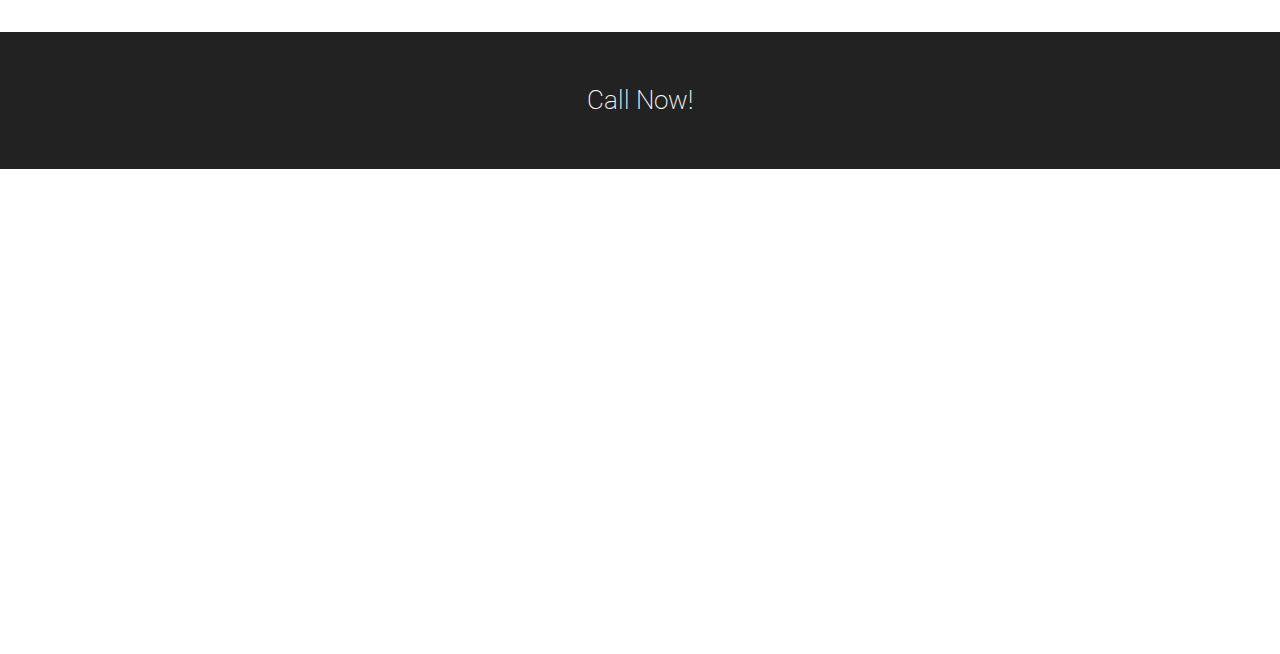
==== commit fc6d5632: "picture - still bugged" ====
--- a/public/index.html
+++ b/public/index.html
@@ -51,9 +51,10 @@
                     <span class="icon-bar"></span>
                 </button>
                 <a class="navbar-brand page-scroll" href="#page-top">
-                    <h4>Lapin & Leichtling</h4>
+                    <h4>Lapin &amp; Leichtling</h4>
                 </a>
             </div>
+        
             <!-- Collect the nav links, forms, and other content for toggling -->
             <div class="collapse navbar-collapse" id="bs-example-navbar-collapse-1">
                 <ul class="nav navbar-nav navbar-right">
@@ -81,7 +82,7 @@
         <!-- /.container -->
     </nav>
     <!-- Instructions: Set your background image using the URL below. -->
-    <header style="background-image: url('assets/img/mid.png')">
+    <header style="background-image: url('assets/img/gables.png')">
         <div class="intro-content">
             <img src="assets/img/legal/profile.png" class="img-responsive img-centered" alt="">
             <div class="brand-name">Lapin &amp; Leichtling</div>
@@ -161,37 +162,7 @@
                     <p>Our firm has been committed to practice law in the following areas:</p>
                 </div>
             </div>
-            <div class="row content-row">
-                <div class="row text-center content-row">
-                <div class="col-md-3 col-sm-6 wow fadeIn" data-wow-delay=".2s">
-                    <div class="about-content">
-                        <i class="fa fa-file-o fa-4x"></i>
-                        <h3>Insurance Law</h3>
-                        <p>Lawyers at our firm handle insurance coverage and bad faith cases on behalf of both insurance companies and...<br> <a href="#portfolioModal1" data-toggle="modal" class="btn btn-outline-light">Read More <i class="fa fa-long-arrow-right fa-fw"></i></a></p>
-                    </div>
-                </div>
-                <div class="col-md-3 col-sm-6 wow fadeIn" data-wow-delay=".4s">
-                    <div class="about-content">
-                        <i class="fa fa-lightbulb-o fa-4x"></i>
-                        <h3>Mortgage Loans</h3>
-                        <p>Lenders and their loan servicing agents retain our firm to defend them against claims by...<br><a href="#portfolioModal2" data-toggle="modal" class="btn btn-outline-light">Read More <i class="fa fa-long-arrow-right fa-fw"></i></a></p>
-                    </div>
-                </div>
-                <div class="col-md-3 col-sm-6 wow fadeIn" data-wow-delay=".6s">
-                    <div class="about-content">
-                        <i class="fa fa-lock fa-4x"></i>
-                        <h3>Construction Law</h3>
-                        <p>We regularly represent clients in construction and design defect cases and in payment disputes...<br><a href="#portfolioModal3" data-toggle="modal" class="btn btn-outline-light">Read More <i class="fa fa-long-arrow-right fa-fw"></i></a></p>
-                    </div>
-                </div>
-                <div class="col-md-3 col-sm-6 wow fadeIn" data-wow-delay=".8s">
-                    <div class="about-content">
-                        <i class="fa fa-usd fa-4x"></i>
-                        <h3>Other Civil Disputes</h3>
-                        <p>In addition to insurance, mortgage loans, and construction, we represent clients in courts and...<br><a href="#portfolioModal4" data-toggle="modal" class="btn btn-outline-light">Read More <i class="fa fa-long-arrow-right fa-fw"></i></a></p>
-                    </div>
-                </div>
-            </div>
+            
 
             </div>
         </div>
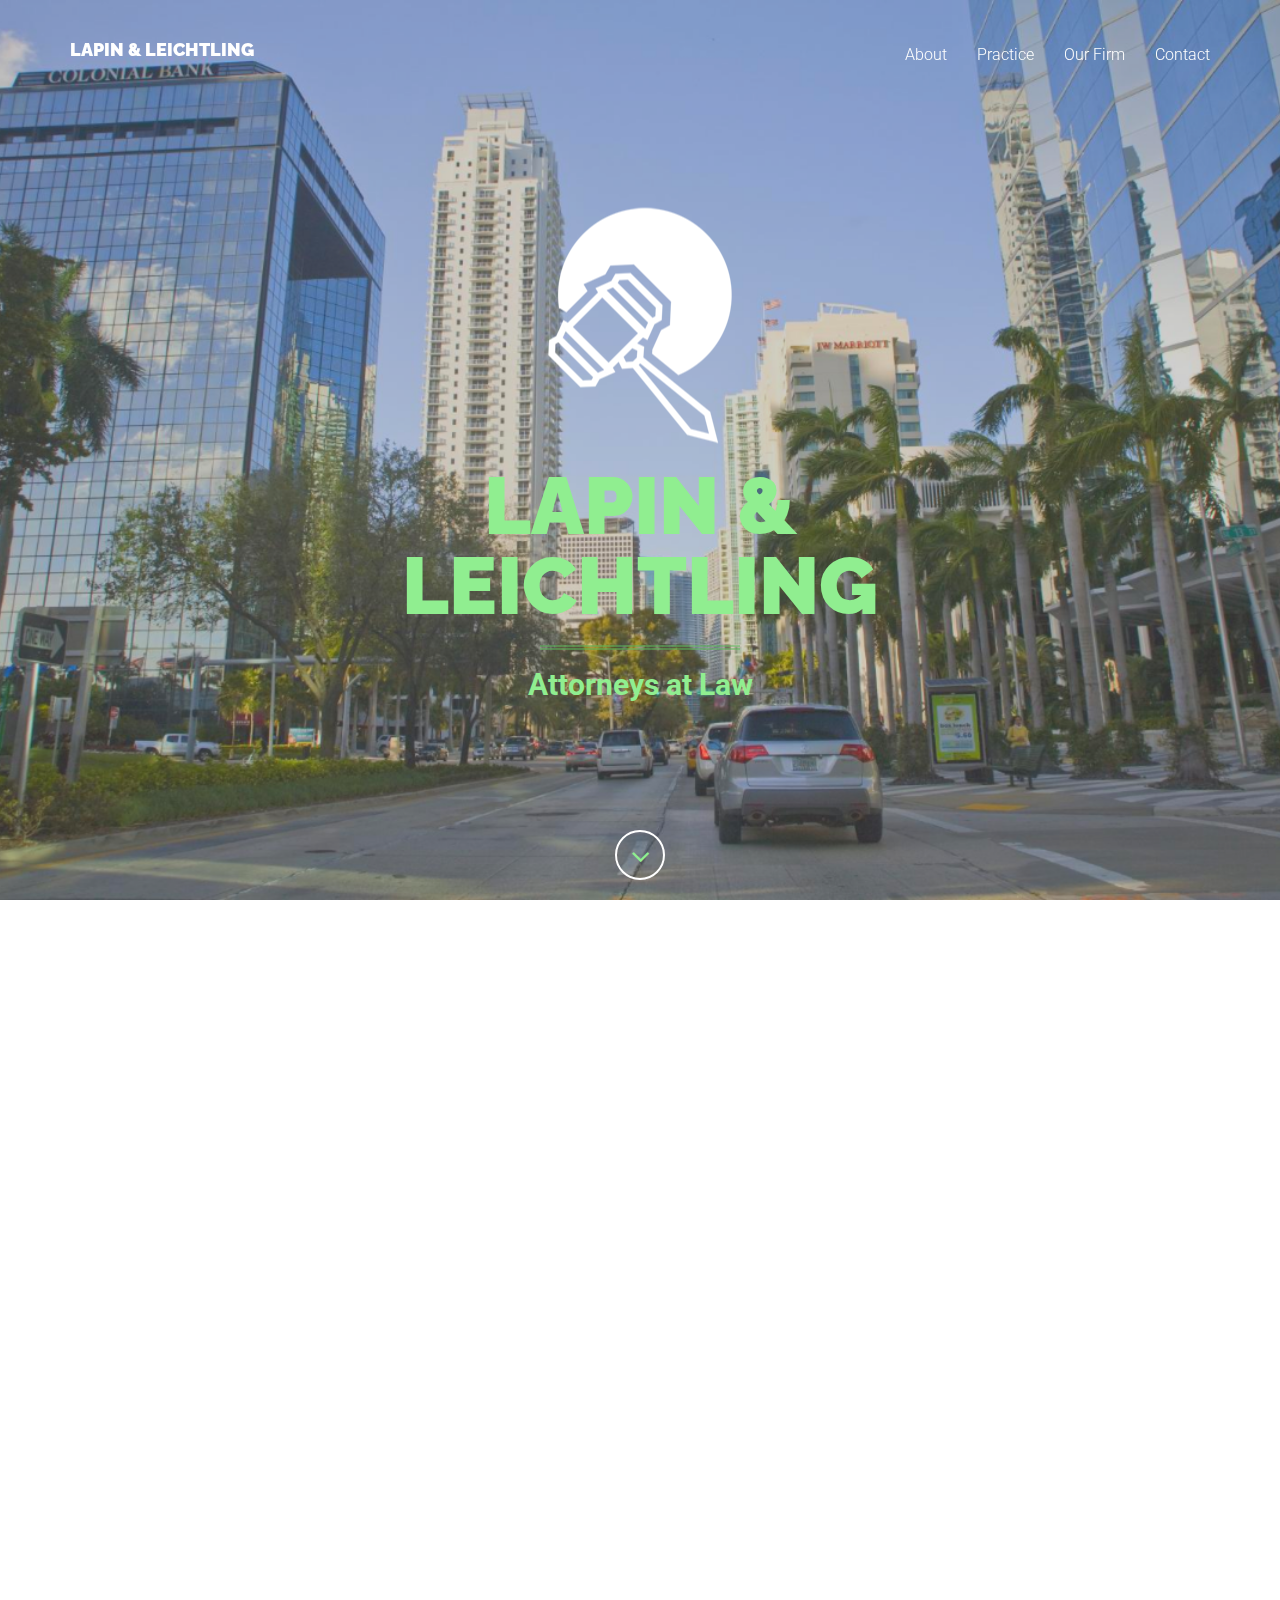
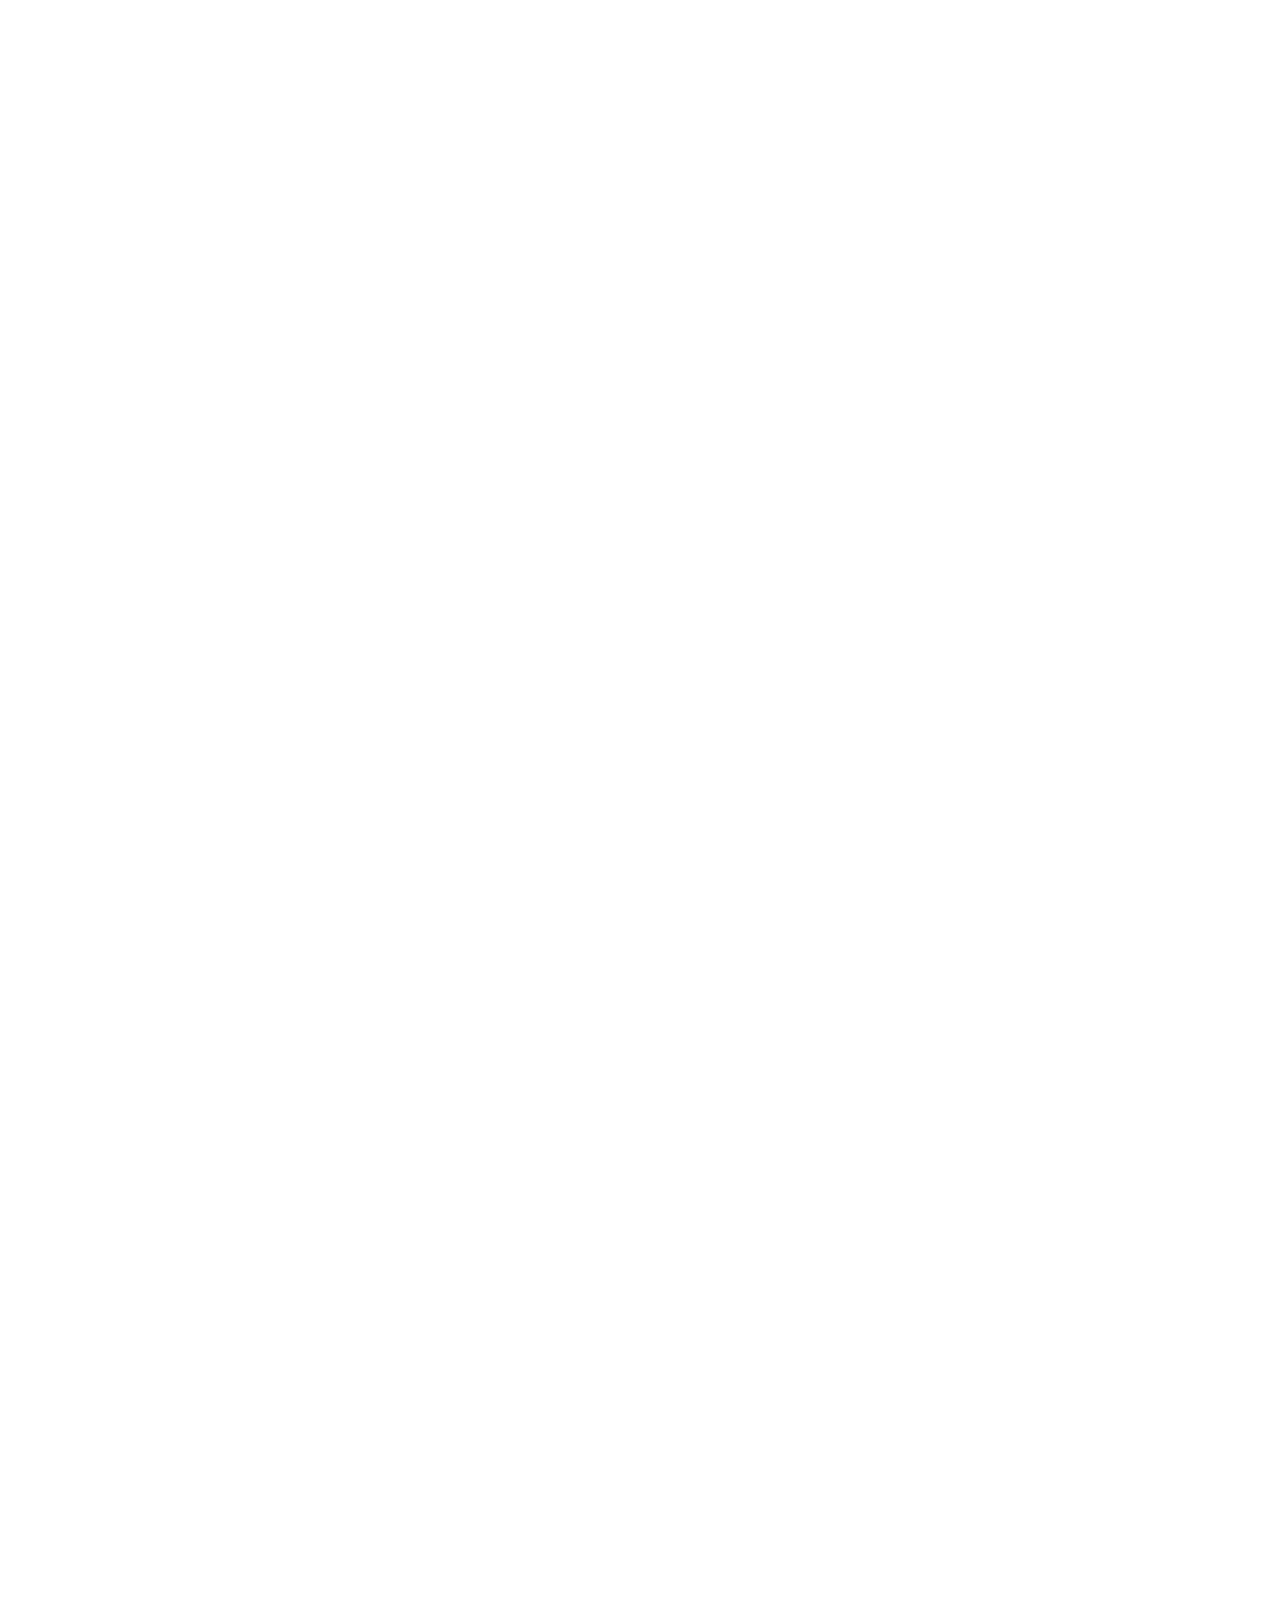
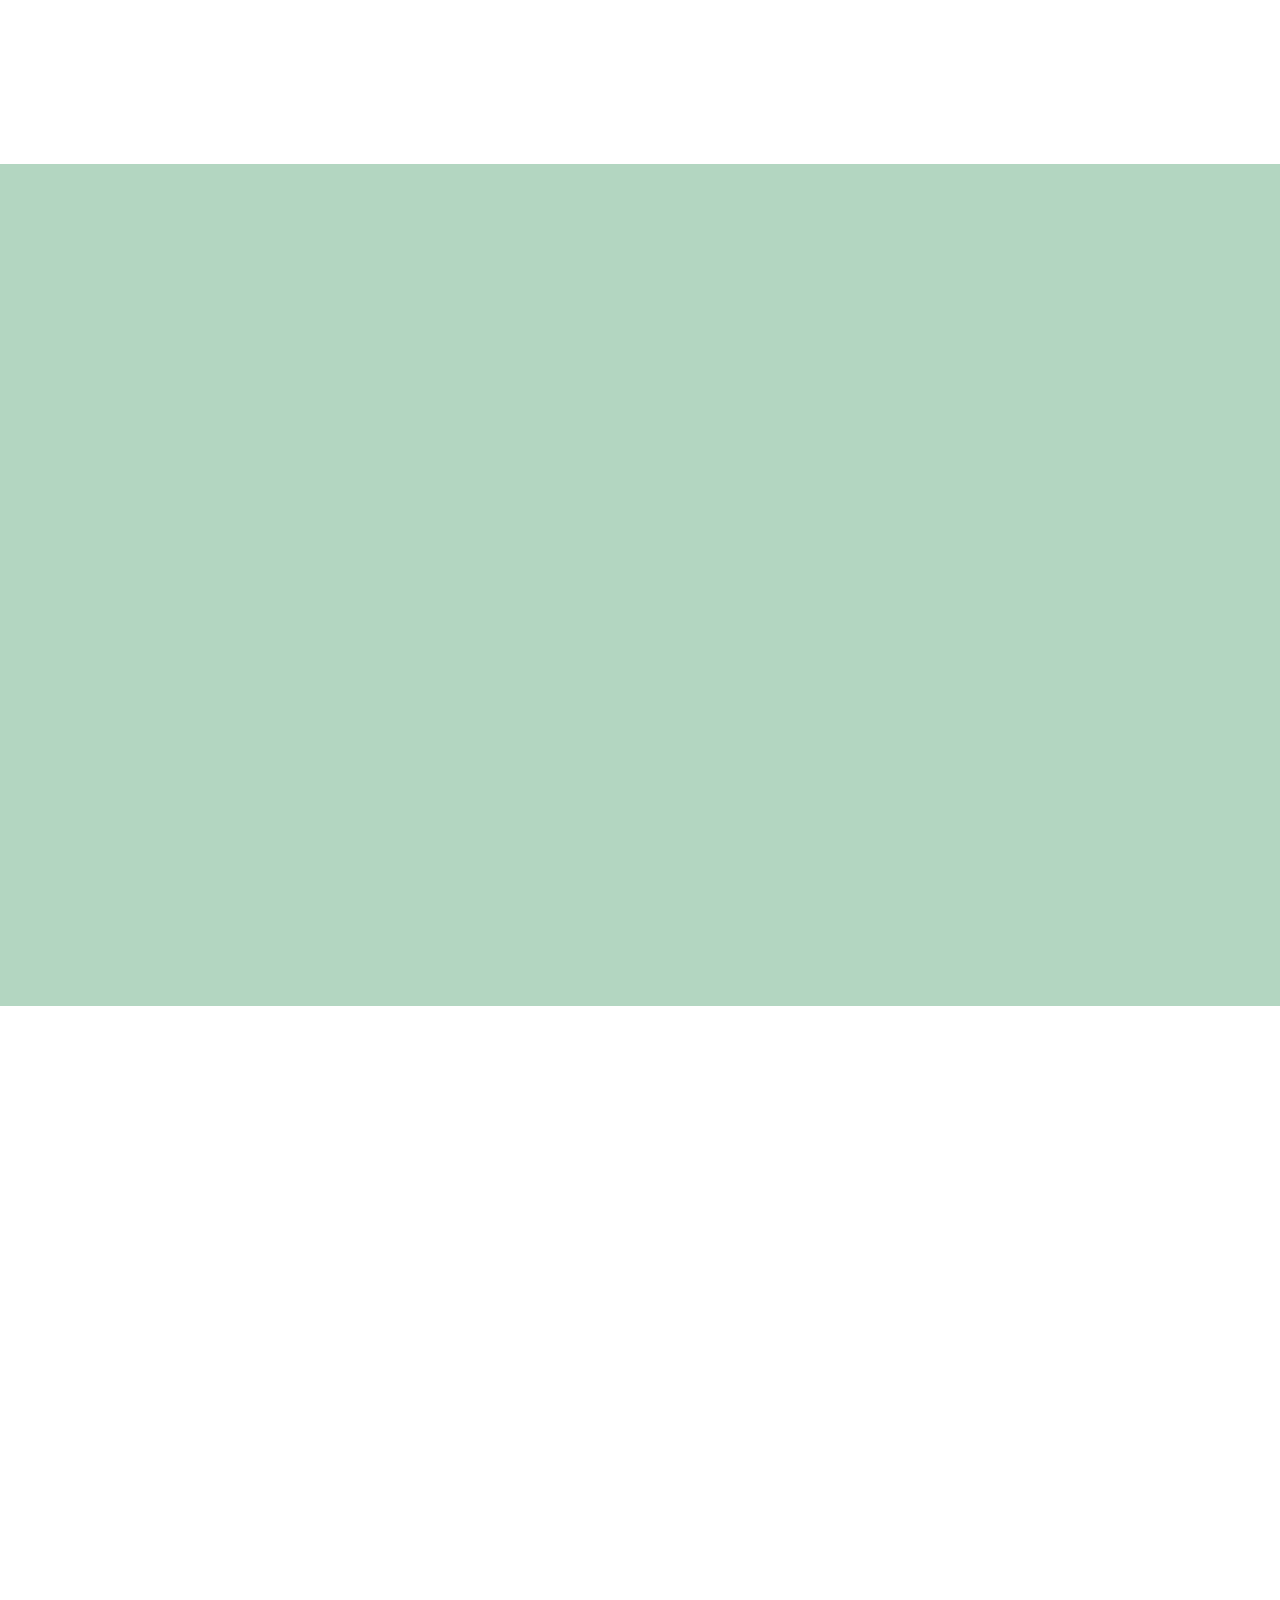
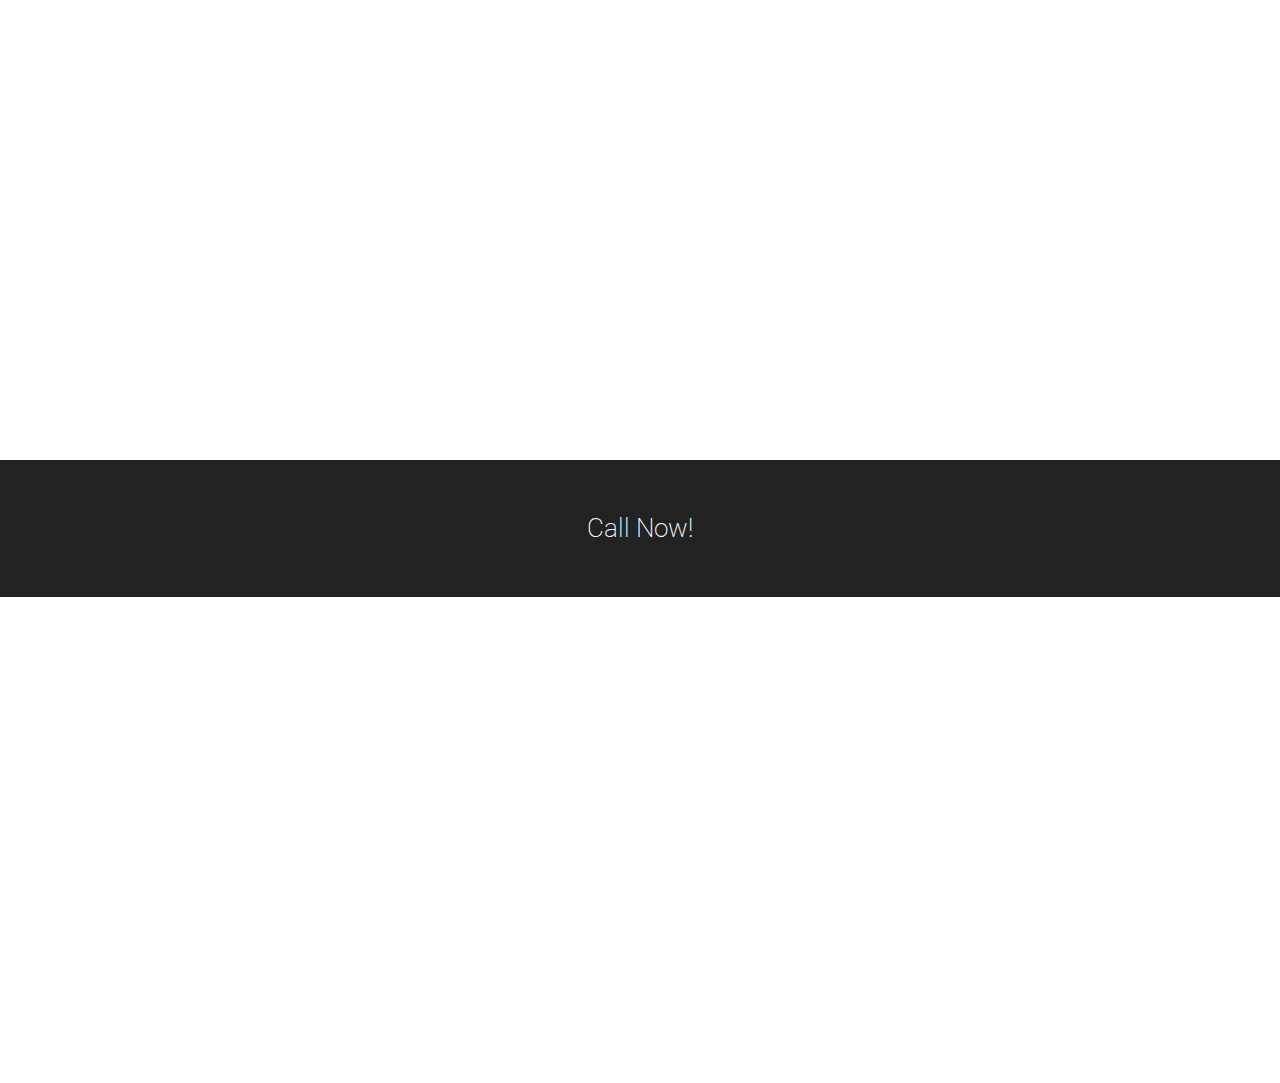
==== commit b69955ba: "bug fixed" ====
--- a/public/index.html
+++ b/public/index.html
@@ -162,9 +162,39 @@
                     <p>Our firm has been committed to practice law in the following areas:</p>
                 </div>
             </div>
+            <div class="row content-row">
+               
+                    <div class="col-md-3 col-sm-6 wow fadeIn" data-wow-delay=".2s">
+                        <div class="about-content">
+                            <i class="fa fa-file-o fa-4x"></i>
+                            <h3>Insurance Law</h3>
+                            <p>Lawyers at our firm handle insurance coverage and bad faith cases on behalf of both insurance companies and...<br> <a href="#portfolioModal1" data-toggle="modal" class="btn btn-outline-light">Read More <i class="fa fa-long-arrow-right fa-fw"></i></a></p>
+                        </div>
+                    </div>
+                    <div class="col-md-3 col-sm-6 wow fadeIn" data-wow-delay=".4s">
+                        <div class="about-content">
+                            <i class="fa fa-lightbulb-o fa-4x"></i>
+                            <h3>Mortgage Loans</h3>
+                            <p>Lenders and their loan servicing agents retain our firm to defend them against claims by...<br><a href="#portfolioModal2" data-toggle="modal" class="btn btn-outline-light">Read More <i class="fa fa-long-arrow-right fa-fw"></i></a></p>
+                        </div>
+                    </div>
+                    <div class="col-md-3 col-sm-6 wow fadeIn" data-wow-delay=".6s">
+                        <div class="about-content">
+                            <i class="fa fa-lock fa-4x"></i>
+                            <h3>Construction Law</h3>
+                            <p>We regularly represent clients in construction and design defect cases and in payment disputes...<br><a href="#portfolioModal3" data-toggle="modal" class="btn btn-outline-light">Read More <i class="fa fa-long-arrow-right fa-fw"></i></a></p>
+                        </div>
+                    </div>
+                    <div class="col-md-3 col-sm-6 wow fadeIn" data-wow-delay=".8s">
+                        <div class="about-content">
+                            <i class="fa fa-usd fa-4x"></i>
+                            <h3>Other Civil Disputes</h3>
+                            <p>In addition to insurance, mortgage loans, and construction, we represent clients in courts and...<br><a href="#portfolioModal4" data-toggle="modal" class="btn btn-outline-light">Read More <i class="fa fa-long-arrow-right fa-fw"></i></a></p>
+                        </div>
+                    </div>
+                </div>
+
             
-
-            </div>
         </div>
     </section>
     <section id="team" class="bg-gray">
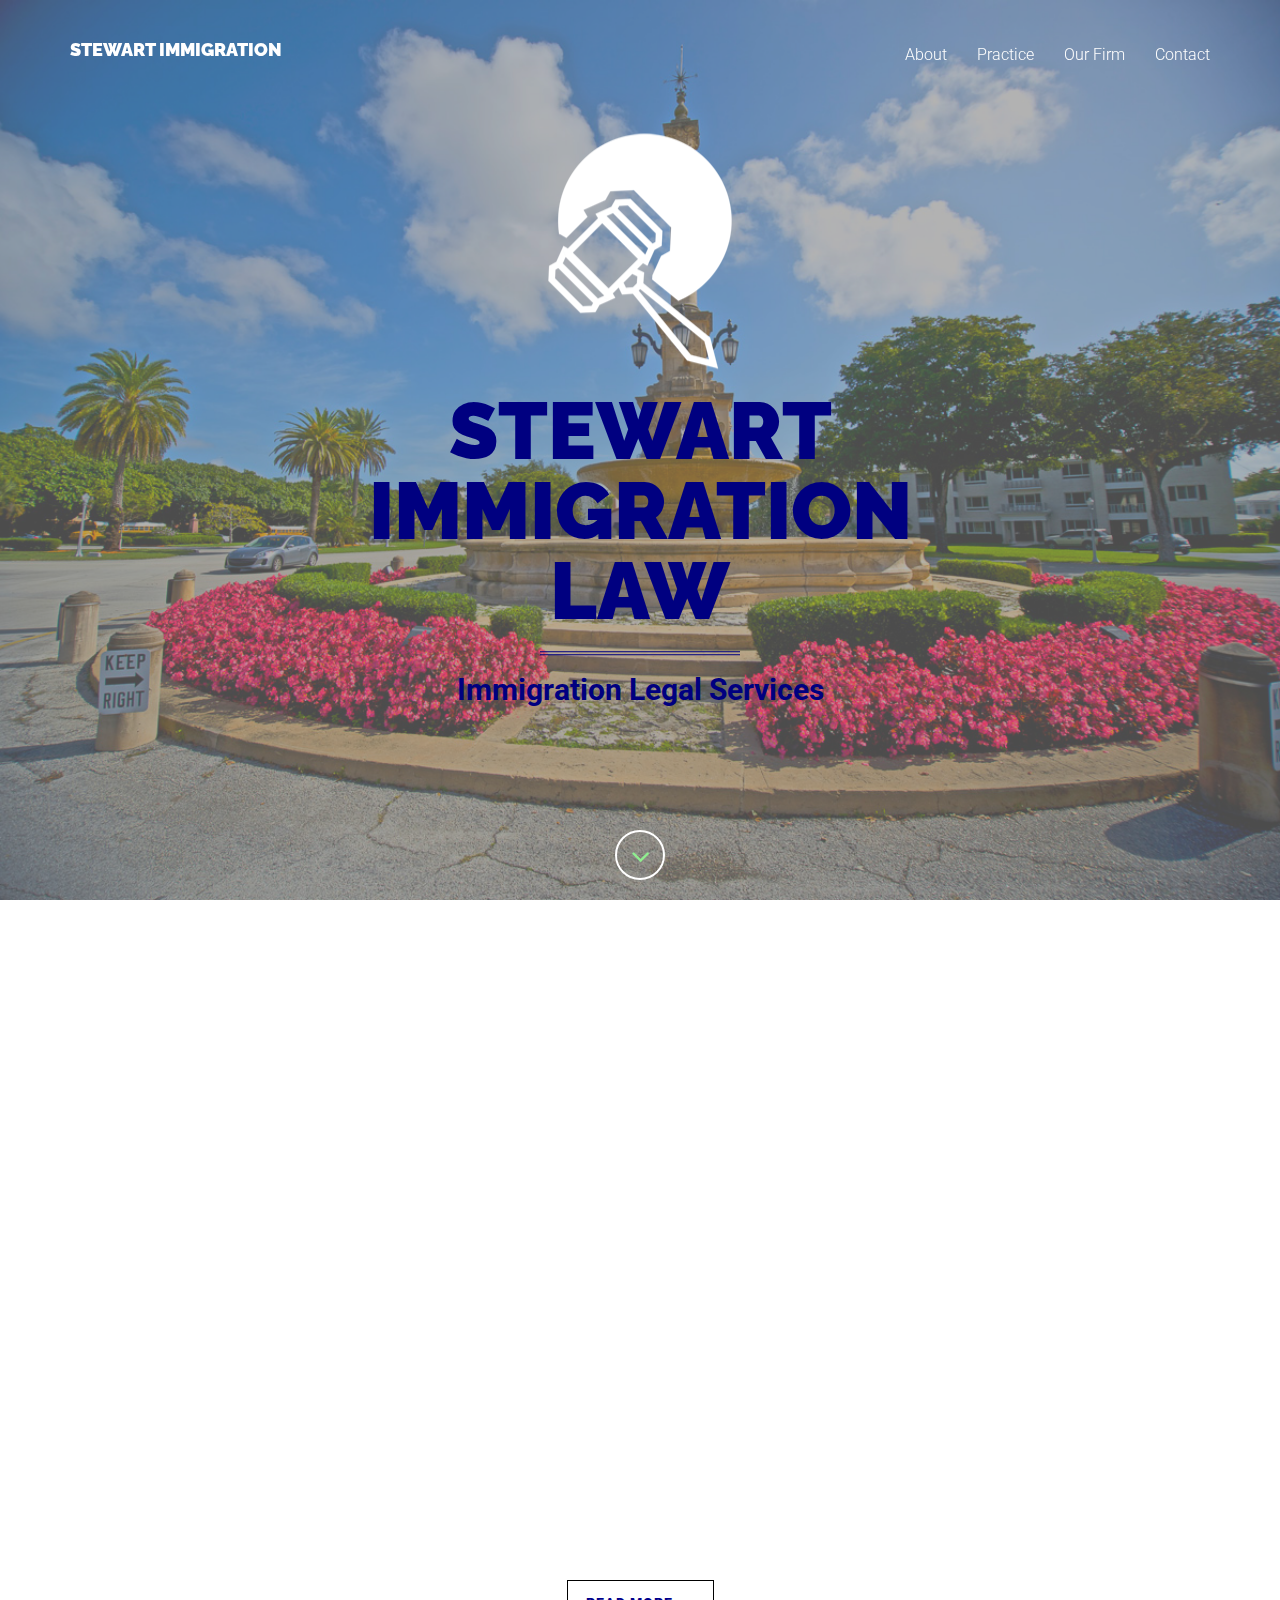
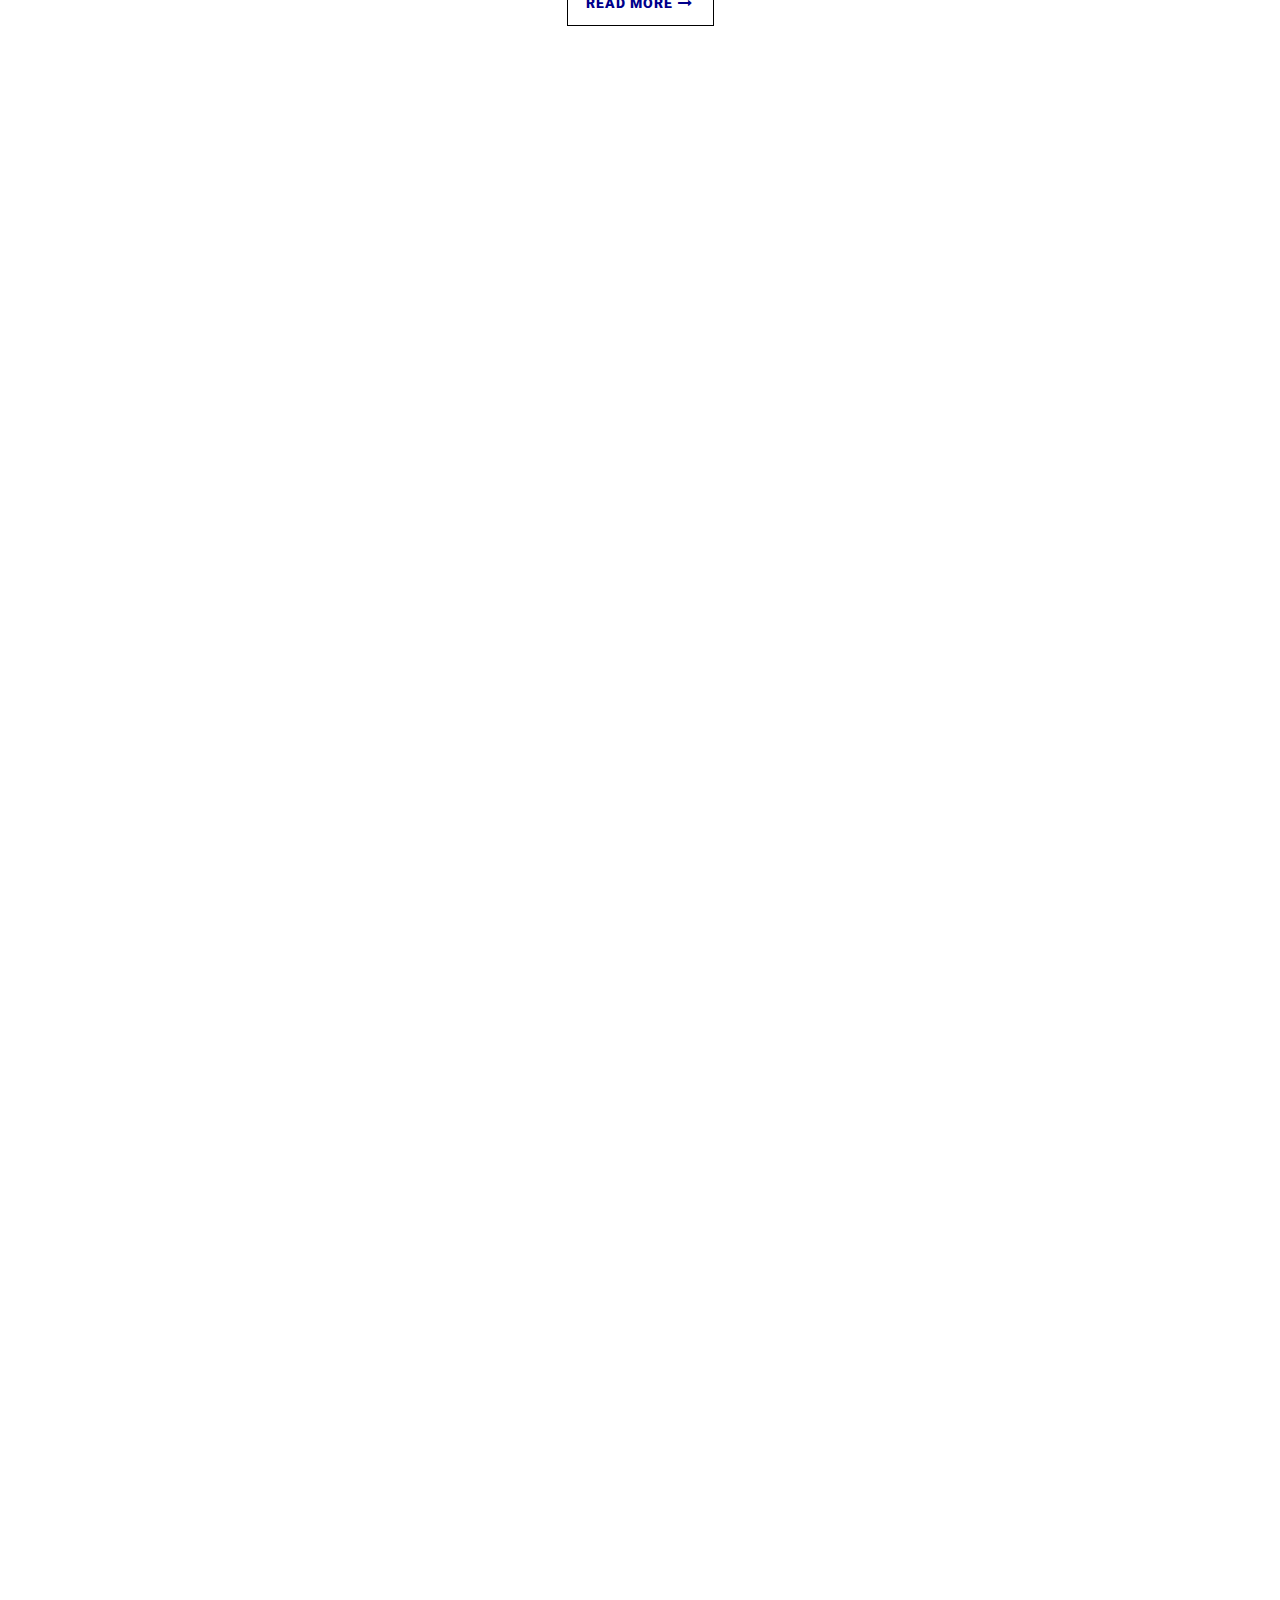
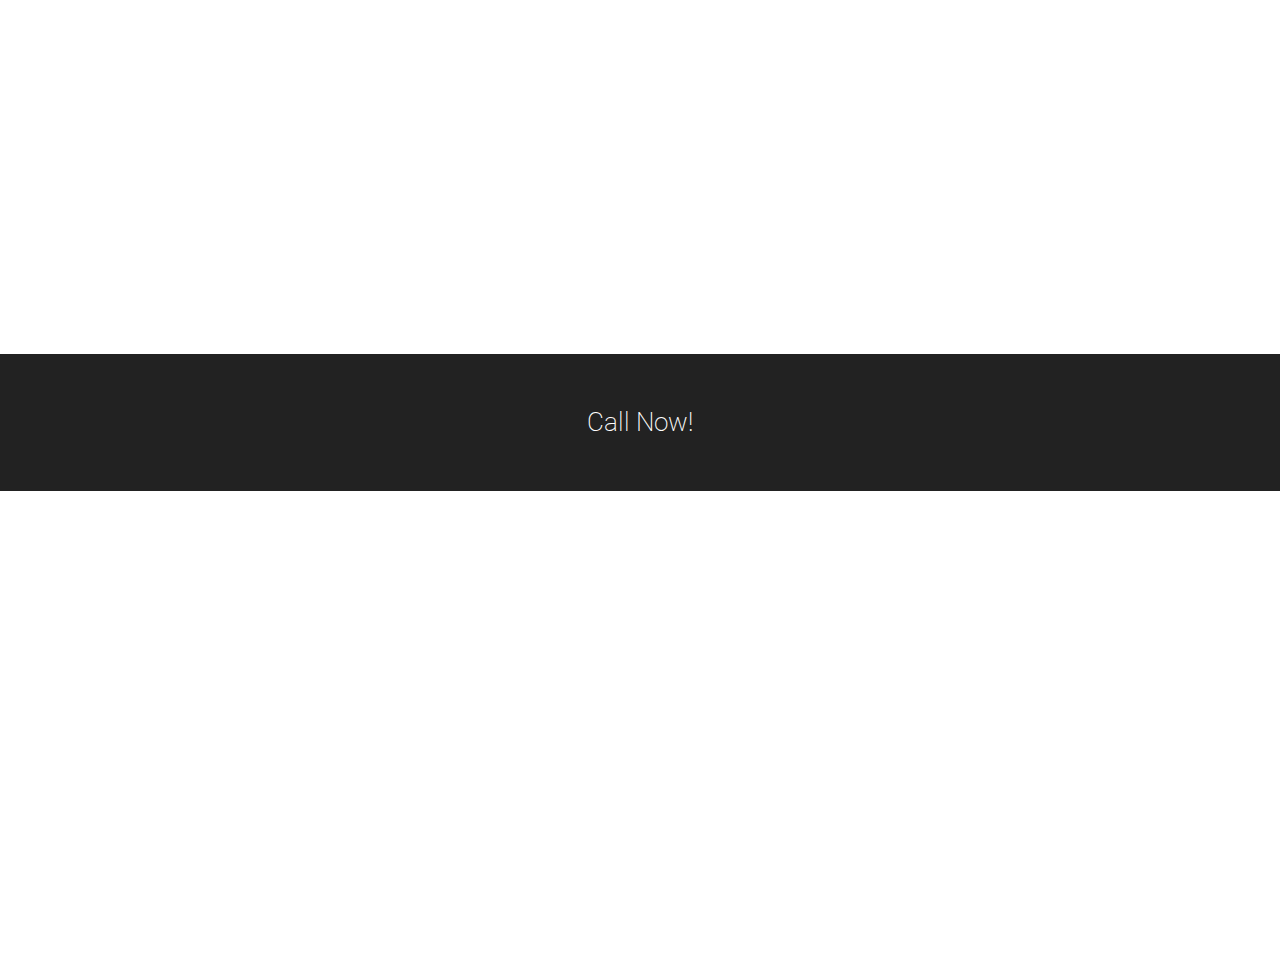
==== commit d65626f2: "push" ====
--- a/public/index.html
+++ b/public/index.html
@@ -6,7 +6,7 @@
     <meta name="viewport" content="width=device-width, initial-scale=1.0, user-scalable=no">
     <meta name="description" content="">
     <meta name="author" content="">
-    <title>Lapin & Leichtling</title>
+    <title>Stewart Immigration Law PLLC</title>
     <!-- Bootstrap Core CSS -->
     <link href="assets/css/bootstrap/bootstrap.min.css" rel="stylesheet" type="text/css">
     <!-- Retina.js - Load first for faster HQ mobile images. -->
@@ -51,7 +51,7 @@
                     <span class="icon-bar"></span>
                 </button>
                 <a class="navbar-brand page-scroll" href="#page-top">
-                    <h4>Lapin &amp; Leichtling</h4>
+                    <h4>Stewart Immigration</h4>
                 </a>
             </div>
         
@@ -85,9 +85,9 @@
     <header style="background-image: url('assets/img/gables.png')">
         <div class="intro-content">
             <img src="assets/img/legal/profile.png" class="img-responsive img-centered" alt="">
-            <div class="brand-name">Lapin &amp; Leichtling</div>
+            <div class="brand-name">Stewart Immigration Law</div>
             <hr class="colored">
-            <div class="brand-name-subtext"><b>Attorneys at Law</b></div>
+            <div class="brand-name-subtext"><b>Immigration Legal Services</b></div><br><br><br>
         </div>
         <div class="scroll-down">
             <a class="btn page-scroll" href="#about"><i class="fa fa-angle-down fa-fw"></i></a>
@@ -97,11 +97,10 @@
         <div class="container">
             <div class="row text-center">
                 <div class="col-lg-12 wow fadeIn">
-                <img src="assets/img/ll.png" class="img-responsive img-centered" alt="">
 
                     <h2>About Us</h2>
                     <hr class="colored">
-                    <p>Perspective  Precision  Passion</p>
+                    <p><b>EXPERIENCED AND DEDICATED TO PROVIDING <br>IMMIGRATION LEGAL SERVICES FOR BUSINESSES, INDIVIDUALS AND FAMILIES</b></p>
                 </div>
             </div>
             <div class="row content-row">
@@ -112,7 +111,7 @@
                         </div>
                         <div class="media-body">
                             <h3 class="media-heading">Who We Are</h3>
-                           <p>Lapin & Leichtling is a litigation and trial law firm whose attorneys help you with your important disputes, both in and out of court, by understanding the stakes, thinking strategically, and working hard to get winning results.</p>
+                           <p>Stewart Immigration Law PLLC is a boutique immigration law firm located in Miami, Florida, with experience with a wide variety of immigration cases including many types of highly complex and difficult cases.</p>
                         </div>
                     </div>
                 </div>
@@ -123,7 +122,7 @@
                         </div>
                         <div class="media-body">
                             <h3 class="media-heading">What We Do</h3>
-                            <p>Our areas of practice include insurance and bad faith litigation, mortgage loan disputes, construction and design defect issues, and other areas of civil disputes.</p>
+                            <p>At Stewart Immigration Law we have a passion for immigration law. We are active in the area of new United States immigration legislation. Jeffrey Stewart travels to Washington D.C. to personally meet with U.S. congressmen and senators to discuss immigration law and lobby for immigration reforms.</p>
                         </div>
                     </div>
                 </div>
@@ -134,25 +133,27 @@
                         </div>
                         <div class="media-body">
                             <h3 class="media-heading">Get in Touch</h3>
-                            <p>You can contact us here<a href="tel:3055694100"><br>(305) 569-4100</a></p>
-                        </div>
-                    </div>
-                </div>
-            </div>
+                            <p>You can contact us here<a href="tel:3055059939"><br><b>(305) 505-9939</b></a></p>
+                        </div>
+                    </div>
+                </div>
+
+            </div><br><br>
+            <center><a href="#portfolioModal1" data-toggle="modal" class="btn btn-outline-light">Read More <i class="fa fa-long-arrow-right fa-fw"></i></a></center>
         </div>
     </section>
     <aside class="cta-quote" style="background-image: url('assets/img/out.png');">
         <div class="container wow fadeIn">
             <div class="row">
                 <div class="col-md-10 col-md-offset-1">
-                    <span class="quote">We use the practical application of legal theories and knowledge to pursue and uphold justice.</span>
+                    <span class="quote">At Stewart immigration law we are focused on providing highly individualized and tailored immigration legal services with unmatched personal attorney attention to each client’s particular circumstances.</span>
                     <hr class=" colored">
                     <a class="btn btn-outline-light page-scroll" href="#contact">Contact Us</a>
                 </div>
             </div>
         </div>
     </aside>
-     <section id="jurisdictions" class="services">
+    <!-- <section id="jurisdictions" class="services">
         <div class="container">
             <div class="row text-center">
                 <div class="col-lg-12 wow fadeIn">
@@ -196,105 +197,8 @@
 
             
         </div>
-    </section>
-    <section id="team" class="bg-gray">
-        <div class="container text-center wow fadeIn">
-            <div class="row">
-                <div class="col-lg-12">
-                    <h2>Our Legal Team</h2>
-                    <p>We are a group of legal professionals with experience in over seventeen areas of law.</p>
-                    <hr class="colored">
-                </div>
-            </div>
-            <div class="row content-row">
-                <div class="col-lg-12">
-                    <div class="about-carousel">
-                        <div class="item">
-                            <img src="assets/img/alejandra.jpg" class="img-responsive img-centered" alt="">
-                            <div class="caption">
-                                <h3>Alejandra Arroyave Lopez</h3>
-                                <hr class="colored">
-                                <p>Partner</p><br><br><br><br><br><br><br><br>
-                                <a href="#portfolioModal5" data-toggle="modal" class="btn btn-outline-light">Read More <i class="fa fa-long-arrow-right fa-fw"></i></a>
-                            </div>
-                        </div>
-                         <div class="item">
-                            <img src="assets/img/ben.jpg" class="img-responsive img-centered" alt="">
-                            <div class="caption">
-                                <h3>Benjamin B. Carter</h3>
-                                <hr class="colored">
-                                <p>Associate</p><br><br><br><br><br><br><br><br>
-                                <a href="#portfolioModal6" data-toggle="modal" class="btn btn-outline-light">Read More <i class="fa fa-long-arrow-right fa-fw"></i></a>
-                            </div>
-                        </div>
-                         <div class="item">
-                            <img src="assets/img/gaby.jpg" class="img-responsive img-centered" alt="">
-                            <div class="caption">
-                                <h3>Gabriela Cortes</h3>
-                                <hr class="colored">
-                                <p>Associate</p><br><br><br><br><br><br><br><br>
-                                <a href="#portfolioModal7" data-toggle="modal" class="btn btn-outline-light">Read More <i class="fa fa-long-arrow-right fa-fw"></i></a>
-                            </div>
-                        </div>
-                        <div class="item">
-                            <img src="assets/img/anne.jpg" class="img-responsive img-centered" alt="">
-                            <div class="caption">
-                                <h3>Anne Janet<br>Hernandez Anderson</h3>
-                                <hr class="colored">
-                                <p>Associate</p><br><br><br><br><br><br><br><br>
-                                <a href="#portfolioModal8" data-toggle="modal" class="btn btn-outline-light">Read More <i class="fa fa-long-arrow-right fa-fw"></i></a>
-                            </div>
-                        </div>
-                         <div class="item">
-                            <img src="assets/img/jeff.jpg" class="img-responsive img-centered" alt="">
-                            <div class="caption">
-                                <h3>Jeffrey S. Lapin</h3>
-                                <hr class="colored">
-                                <p>Founder</p><br><br><br><br><br><br><br><br>
-                                <a href="#portfolioModal9" data-toggle="modal" class="btn btn-outline-light">Read More <i class="fa fa-long-arrow-right fa-fw"></i></a>
-                            </div>
-                        </div>
-                         <div class="item">
-                            <img src="assets/img/adam.jpg" class="img-responsive img-centered" alt="">
-                            <div class="caption">
-                                <h3>Adam B. Leichtling</h3>
-                                <hr class="colored">
-                                <p>Founder</p><br><br><br><br><br><br><br><br>
-                                <a href="#portfolioModal10" data-toggle="modal" class="btn btn-outline-light">Read More <i class="fa fa-long-arrow-right fa-fw"></i></a>
-                            </div>
-                        </div>
-                         <div class="item">
-                            <img src="assets/img/justin.jpg" class="img-responsive img-centered" alt="">
-                            <div class="caption">
-                                <h3>Justin G. Prociv</h3>
-                                <hr class="colored">
-                                <p>Partner</p><br><br><br><br><br><br><br><br>
-                                <a href="#portfolioModal11" data-toggle="modal" class="btn btn-outline-light">Read More <i class="fa fa-long-arrow-right fa-fw"></i></a>
-                            </div>
-                        </div>
-                         <div class="item">
-                            <img src="assets/img/jonathan.jpg" class="img-responsive img-centered" alt="">
-                            <div class="caption">
-                                <h3>Jonathan R. Rosenn</h3>
-                                <hr class="colored">
-                                <p>Partner</p><br><br><br><br><br><br><br><br>
-                                <a href="#portfolioModal12" data-toggle="modal" class="btn btn-outline-light">Read More <i class="fa fa-long-arrow-right fa-fw"></i></a>
-                            </div>
-                        </div>
-                         <div class="item">
-                            <img src="assets/img/jan.jpg" class="img-responsive img-centered" alt="">
-                            <div class="caption">
-                                <h3>Jan Timothy Williams</h3>
-                                <hr class="colored">
-                                <p>Associate</p><br><br><br><br><br><br><br><br>
-                                <a href="#portfolioModal13" data-toggle="modal" class="btn btn-outline-light">Read More <i class="fa fa-long-arrow-right fa-fw"></i></a>
-                            </div>
-                        </div>
-                    </div>
-                </div>
-            </div>
-        </div>
-    </section>
+    </section>-->
+    
     
    
    
@@ -302,7 +206,6 @@
         <div class="container wow fadeIn">
             <div class="row">
                 <div class="col-lg-12 text-center">
-                    <img src="assets/img/ll.png" class="img-responsive img-centered" alt="">
                     <h2>Contact Us</h2>
                     <hr class="colored">
                     <p>Please tell us about your case and we will let you know what we can do to help you.</p>
@@ -351,21 +254,21 @@
             </div>
         </div>
     </section>
-    <a href="tel:3055694100" class="btn btn-block btn-full-width">Call Now!</a>
+    <a href="tel:3055059939" class="btn btn-block btn-full-width">Call Now!</a>
     <footer class="footer" style="background-image: url('assets/img/footer.png')">
         <div class="container text-center">
             <div class="row">
                 <div class="col-md-4 contact-details">
                     <h4><i class="fa fa-phone"></i> Call</h4>
-                    <p><a href="tel:3055694100">(305) 569-4100</a></p>
+                    <p><a href="tel:3055059939">(305) 505-9939</a></p>
                 </div>
                 <div class="col-md-4 contact-details">
                     <h4><i class="fa fa-map-marker"></i> Visit</h4>
-                    <p><a href="http://maps.apple.com/?address=255+Alhambra+Circle+Coral Gables+FL">255 Alhambra Circle, Suite 1250<br>Coral Gables, FL 33134</a></p>
+                    <p><a href="http://maps.apple.com/?address=550+Biltmore+Way+Coral Gables+FL">550 Biltmore Way, Suite 805-A<br>Coral Gables, FL 33134</a></p>
                 </div>
                 <div class="col-md-4 contact-details">
                     <h4><i class="fa fa-envelope"></i> Email</h4>
-                    <p><a href="mailto:mail@example.com">info@ll-lawfirm.com</a>
+                    <p><a href="mailto:info@stewartvisa.com">info@stewartvisa.com</a>
                     </p>
                 </div>
             </div>
@@ -383,14 +286,14 @@
             </div>
             <div class="row copyright">
                 <div class="col-lg-12">
-                    <b><p class="small">&copy; Lapin & Leichtling 2016</b></p>
+                    <b><p class="small">&copy; Stewart Immigration 2016</b></p>
                 </div>
             </div>
         </div>
     </footer>
     <!-- Portfolio Modals -->
     <!-- Example Modal 1 -->
-    <div class="portfolio-modal modal fade" id="portfolioModal1" tabindex="-1" role="dialog" aria-hidden="true" style="background-image: url('assets/img/sky1.png')">
+    <div class="portfolio-modal modal fade" id="portfolioModal1" tabindex="-1" role="dialog" aria-hidden="true" style="background-image: url('assets/img/about.png')">
         <div class="modal-content">
             <div class="close-modal" data-dismiss="modal">
                 <div class="lr">
@@ -403,9 +306,9 @@
                     <div class="row">
                         <div class="col-lg-8 col-lg-offset-2">
                       <img src="assets/img/legal/profile.png" class="img-responsive img-centered" alt="">
-                            <h2><b>Insurance Law</h2>
+                            <h2><b>Stewart Immigration Law</h2>
                             <hr class="colored">
-                            <p>Lawyers at our firm handle insurance coverage and bad faith cases on behalf of both insurance companies and policyholders in a wide variety of insurance areas.<br><br> These include cases involving commercial property and business insurance, professional liability insurance, commercial general liability insurance, title insurance, and auto insurance policies.<b/></p><br>
+                            <p>Stewart Immigration Law PLLC is a boutique immigration law firm located in Miami, Florida, with experience with a wide variety of immigration cases including many types of highly complex and difficult cases. We combine our experience and legal knowledge to assist our client best navigate the immigration process.</p><p>Immigration law is complex and rapidly changing. The success of an immigration application can be entirely dependent on the quality of the lawyer you have by your side. It is important to choose an attorney with the right experience who will personally pay meticulous attention to all aspects of your case. At Stewart Immigration Law you will not be passed onto a paralegal, associate or staff to build and complete your immigration case. At our law firm, Jeffrey Stewart, will work closely with you to build the right case strategy for a successful outcome. We know that thoroughly understanding how the latest laws are being applied and incisively presenting client qualifications are key to obtaining the right results. There is so much at stake with your immigration case and we are committed to providing you with outstanding representation to achieve your immigration goals.</p><p>At Stewart Immigration Law we have a passion for immigration law. We are active in the area of new United States immigration legislation. Jeffrey Stewart travels to Washington D.C. to personally meet with U.S. congressmen (and congresswomen) and U.S. senators to discuss immigration law and lobby for immigration reforms. He hs close one-on-one sessions with key government officials and with the drafters of proposed legislative bills to really understand new laws, and we lobby to have an impact on new immigration law initiatives.</p><p>At Stewart immigration law we are focused on providing highly individualized and tailored immigration legal services with unmatched personal attorney attention to each client’s particular circumstances. Stewart Immigration Law offers a wide variety of immigration legal services, from complex cases such EB-5 Regional Centers, National Interest Waivers, EB-l visas and Removal cases, to typically more simple cases such as student visas, and family visas. We assist individuals to obtain “Green Cards” (U.S. Permanent Residency) and U.S. Citizenship. We also provide immigration services for Marriage and Family-Based immigration cases, as well as Adjustment of Status and Change of Status cases. We handle Removal and Asylum cases. No immigration case is too complex for us. Please see our “Practice Areas” tabs on this webpage for a more complete description of all of our immigration practice areas.</p><p>In addition, we have a sophisticated commercial, business, finance and securities law background. Therefore, we are uniquely suited to provide business immigration legal services. We provide a full suite of corporate, commercial and securities law services in connection with immigration cases when appropriate. Our business immigration clients range from small businesses to leading global financial institutions.</p><p>Whatever immigration questions you may have, we can provide you with straightforward advice tailored to fit your individual needs. To schedule a free consultation, please contact us at <a href="tel:3055059939">(305) 505-9939 </a>or <a href="mailto:info@stewartvisa.com">info@stewartvisa.com</a></p></b><br>
                         </div>
                         </div>
                        
@@ -416,357 +319,7 @@
             </div>
         </div>
     </div>
-    <!-- Example Modal 2 -->
-   <div class="portfolio-modal modal fade" id="portfolioModal2" tabindex="-1" role="dialog" aria-hidden="true" style="background-image: url('assets/img/sky1.png')">
-        <div class="modal-content">
-            <div class="close-modal" data-dismiss="modal">
-                <div class="lr">
-                    <div class="rl">
-                    </div>
-                </div>
-            </div>
-            <div class="modal-body">
-                <div class="container">
-                    <div class="row">
-                        <div class="col-lg-8 col-lg-offset-2">
-                      <img src="assets/img/legal/profile.png" class="img-responsive img-centered" alt="">
-                            <h2><b>Mortgage Loans</h2>
-                            <hr class="colored">
-                            <p>Lenders and their loan servicing agents retain our firm to defend them against claims by borrowers arising out of the origination and servicing of their loans, and to represent them in all kinds of disputes arising out the ownership, sale, purchase, and foreclosure of mortgage loans.<p>Among the cases we handle are suits asserting federal Truth in Lending Act (TILA) violations, claims under the Fair Credit Reporting Act (FCRA), state and federal debt collection practices statutory violations (FDCPA and FCCPA), Real Estate Settlement Procedure Act (RESPA) claims, fraud claims, and class actions.</p><b/></p><br>
-                        </div>
-                        </div>
-                       
-                            <button type="button" class="btn btn-default" data-dismiss="modal"><i class="fa fa-times"></i> Close</button>
-                        </div>
-                    </div>
-                </div>
-            </div>
-        </div>
-    </div>
-    <!-- Example Modal 3 -->
-    <div class="portfolio-modal modal fade" id="portfolioModal3" tabindex="-1" role="dialog" aria-hidden="true" style="background-image: url('assets/img/sky1.png')">
-        <div class="modal-content">
-            <div class="close-modal" data-dismiss="modal">
-                <div class="lr">
-                    <div class="rl">
-                    </div>
-                </div>
-            </div>
-            <div class="modal-body">
-                <div class="container">
-                    <div class="row">
-                        <div class="col-lg-8 col-lg-offset-2">
-                      <img src="assets/img/legal/profile.png" class="img-responsive img-centered" alt="">
-                            <h3><b>Construction Law</h3>
-                            <hr class="colored">
-                            <p>We regularly represent clients in construction and design defect cases and in payment disputes arising out of construction projects. Typical examples include the representation of a commercial property owner whose building’s roof collapsed during a hurricane, a condominium association for breach of warranty claims after the turnover of a high-rise residential condominium building by the developer, and a subcontractor that has not been paid for work performed on a new hotel project.<b/></p><br>
-                        </div>
-                        </div>
-                       
-                            <button type="button" class="btn btn-default" data-dismiss="modal"><i class="fa fa-times"></i> Close</button>
-                        </div>
-                    </div>
-                </div>
-            </div>
-        </div>
-    </div>
-    <!-- Example Modal 4 -->
-    <div class="portfolio-modal modal fade" id="portfolioModal4" tabindex="-1" role="dialog" aria-hidden="true" style="background-image: url('assets/img/sky1.png')">
-        <div class="modal-content">
-            <div class="close-modal" data-dismiss="modal">
-                <div class="lr">
-                    <div class="rl">
-                    </div>
-                </div>
-            </div>
-            <div class="modal-body">
-                <div class="container">
-                    <div class="row">
-                        <div class="col-lg-8 col-lg-offset-2">
-                      <img src="assets/img/legal/profile.png" class="img-responsive img-centered" alt="">
-                            <h2><b>Other Civil Disputes</h2>
-                            <hr class="colored">
-                            <p>In addition to insurance, mortgage loans, and construction, we represent clients in courts and arbitration proceedings involving disputes spanning many different fields of law. These practice areas include commercial litigation, personal injury and wrongful death cases, products liability, consumer finance litigation, shareholder and partnership disputes, securities arbitration, and real estate disputes.<b/></p><br>
-                        </div>
-                        </div>
-                       
-                            <button type="button" class="btn btn-default" data-dismiss="modal"><i class="fa fa-times"></i> Close</button>
-                        </div>
-                    </div>
-                </div>
-            </div>
-        </div>
-    </div>
-     <!-- Example Modal 5 -->
-    <div class="portfolio-modal modal fade" id="portfolioModal5" tabindex="-1" role="dialog" aria-hidden="true" style="background-image: url('assets/img/sky2.png')">
-        <div class="modal-content">
-            <div class="close-modal" data-dismiss="modal">
-                <div class="lr">
-                    <div class="rl">
-                    </div>
-                </div>
-            </div>
-            <div class="modal-body">
-                <div class="container">
-                    <div class="row">
-                        <div class="col-lg-8 col-lg-offset-2">
-                      <img src="assets/img/legal/profile.png" class="img-responsive img-centered" alt="">
-                            <h2><b>Alejandra Arroyave Lopez</h2>
-                            <hr class="colored">
-                            <img src="assets/img/alejandra.jpeg" class="img-responsive img-centered" alt="">
-                            <p>Direct Line: <a href="tel:3055694107">(305) 569-4107</a></p>
-                            <p>Email: <a href="mailto:alopez@ll-lawfirm.com">alopez@LL-lawfirm.com</a></p>
-                            <p>Alejandra Arroyave Lopez is a partner at Lapin & Leichtling, LLP. Her areas of practice include complex litigation, insurance coverage, and mortgage banking litigation. She graduated cum laude from the University of Miami with a B.A. in 1999, subsequently graduating cum laude and receiving her J.D. from the University's law school in 2003. In 2003 Arroyave Lopez was admitted to practice law in Florida, in the U.S. District Court, Southern and Northern Districts of Florida in 2004; and in the U.S. District Court, Middle District of Florida in 2007. She is a member of the Dade County Bar Association and The Florida Bar. She is fluent in Spanish.<br><br>She was the recipient of the Soia Mentschikoff Award for Excellence in Scholarly Writing, 2002; was a member and Articles and Comments Editor for the University of Miami Law Review from 2001-2003. She has served on the Board of the International Moot Court as Secretary and Coordinator of the Inter-American Moot Court Competition. She is the author of “Preserving the Essence of Zadvydas v. Davis in the Midst of a National Tragedy,” 57 U. Miami L. Rev. 235, 2002.<b/></p><br>
-                        </div>
-                        </div>
-                       
-                            <button type="button" class="btn btn-default" data-dismiss="modal"><i class="fa fa-times"></i> Close</button>
-                        </div>
-                    </div>
-                </div>
-            </div>
-        </div>
-    </div>
-    <!-- Example Modal 6 -->
-    <div class="portfolio-modal modal fade" id="portfolioModal6" tabindex="-1" role="dialog" aria-hidden="true" style="background-image: url('assets/img/sky2.png')">
-        <div class="modal-content">
-            <div class="close-modal" data-dismiss="modal">
-                <div class="lr">
-                    <div class="rl">
-                    </div>
-                </div>
-            </div>
-            <div class="modal-body">
-                <div class="container">
-                    <div class="row">
-                        <div class="col-lg-8 col-lg-offset-2">
-                      <img src="assets/img/legal/profile.png" class="img-responsive img-centered" alt="">
-                            <h2><b>Benjamin B. Carter</h2>
-                            <hr class="colored">
-                            <img src="assets/img/ben.jpeg" class="img-responsive img-centered" alt="">
-                            <p>Direct Line: <a href="tel:3055694119">(305) 569-4119</a></p>
-                            <p>Email: <a href="mailto:bcarter@ll-lawfirm.com">bcarter@LL-lawfirm.com</a></p>
-                            <p>Benjamin B. Carter is an associate with Lapin & Leichtling, LLP. His areas of practice include: complex litigation, insurance coverage and mortgage banking litigation. He graduated magna cum laude from the University of Miami’s School of Law. Prior to law school, he attended the University of Miami College of Arts & Sciences, where he obtained his Bachelor of Arts degree in Political Science and American Studies with a minor in Philosophy, and graduated cum laude. He is admitted to practice in Florida and the U.S. District Court in the Southern District of Florida.<br><br>Carter was also an Articles & Comments Editor of the University of Miami Business Law Review, and a Fellow at the Center for Ethics & Public Service’s Professional Responsibility & Ethics Program. He is a native of Lexington, Kentucky.<b/></p><br>
-                        </div>
-                        </div>
-                       
-                            <button type="button" class="btn btn-default" data-dismiss="modal"><i class="fa fa-times"></i> Close</button>
-                        </div>
-                    </div>
-                </div>
-            </div>
-        </div>
-    </div>
-    <!-- Example Modal 7 -->
-    <div class="portfolio-modal modal fade" id="portfolioModal7" tabindex="-1" role="dialog" aria-hidden="true" style="background-image: url('assets/img/sky2.png')">
-        <div class="modal-content">
-            <div class="close-modal" data-dismiss="modal">
-                <div class="lr">
-                    <div class="rl">
-                    </div>
-                </div>
-            </div>
-            <div class="modal-body">
-                <div class="container">
-                    <div class="row">
-                        <div class="col-lg-8 col-lg-offset-2">
-                      <img src="assets/img/legal/profile.png" class="img-responsive img-centered" alt="">
-                            <h2><b>Gabriela Cortes</h2>
-                            <hr class="colored">
-                            <img src="assets/img/gaby.jpeg" class="img-responsive img-centered" alt="">
-                            <p>Direct Line: <a href="tel:3055694102">(305) 569-4102</a></p>
-                            <p>Email: <a href="mailto:gcortes@ll-lawfirm.com">gcortes@LL-lawfirm.com</a></p>
-                            <p>Gabriela Cortes is an associate with Lapin & Leichtling, LLP. Her areas of practice include complex litigation, insurance coverage, and mortgage banking litigation. She attended Jones College, receiving a B.S. in 2000. Cortes graduated in 2007 with a J.D., cum laude, from Nova Southeastern University Law School.<br><br>Cortes was admitted to practice law in Florida in 2008, and is a member of the Florida Bar. She was born in Guayaquil, Ecuador and is fluent in Spanish. Cortes is a recipient of the Dean's Scholarship, Winter 2005; and from 2005-2006 was a member of the Nova Southeastern University - Shepard Broad Law Center Law Review, and was the Subscriptions Editor of the Review from 2006-2007.<b/></p><br>
-                        </div>
-                        </div>
-                       
-                            <button type="button" class="btn btn-default" data-dismiss="modal"><i class="fa fa-times"></i> Close</button>
-                        </div>
-                    </div>
-                </div>
-            </div>
-        </div>
-    </div>
-    <!-- Example Modal 8 -->
-    <div class="portfolio-modal modal fade" id="portfolioModal8" tabindex="-1" role="dialog" aria-hidden="true" style="background-image: url('assets/img/sky2.png')">
-        <div class="modal-content">
-            <div class="close-modal" data-dismiss="modal">
-                <div class="lr">
-                    <div class="rl">
-                    </div>
-                </div>
-            </div>
-            <div class="modal-body">
-                <div class="container">
-                    <div class="row">
-                        <div class="col-lg-8 col-lg-offset-2">
-                      <img src="assets/img/legal/profile.png" class="img-responsive img-centered" alt="">
-                            <h2><b>Anne Janet Hernandez Anderson</h2>
-                            <hr class="colored">
-                            <img src="assets/img/anne.jpeg" class="img-responsive img-centered" alt="">
-                            <p>Direct Line: <a href="tel:3055694112">(305) 569-4112</a></p>
-                            <p>Email: <a href="mailto:ajanderson@ll-lawfirm.com">ajanderson@LL-lawfirm.com</a></p>
-                            <p>Anne Janet Hernandez Anderson is an associate at Lapin & Leichtling, LLP. Her areas of practice include complex litigation and mortgage banking litigation. She received her B.A. with honors from Wesleyan University in 2000. She attended George Washington University, receiving her J.D. from the University's Law School in 2005. She was admitted to practice law in Florida in 2005, the U.S. District Court, Southern District of Florida, in 2007; the U.S. District Court, Middle District of Florida in 2008; and the U.S. Court of Appeals for the Eleventh Circuit in 2009. Anderson is a member of the Florida Bar, the American Bar Association, and the American Immigration Lawyers Association. Anderson was born in Guadalajara, Mexico, and is fluent in Spanish and Portuguese.<br><br>In addition to being a quarterfinalist in the Hispanic National Bar Association (HNBA) Moot Court Competition, 2005; Anderson was Regional President, HNBA Law Student Division from 2004 to 2005; a member of the Public Contract Law Journal from 2003 to2005; a member of the Mock Trial Board from 2003 to 2005; and a member of the Alternative Dispute Resolution Board from 2003 to 2005. Anderson is the author of “Increasing Transparency and Other Methods of Eliminating Corruption in the Public Procurement Process,” 34 Pub. Cont. L.J. 553 (2005).<b/></p><br>
-                        </div>
-                        </div>
-                       
-                            <button type="button" class="btn btn-default" data-dismiss="modal"><i class="fa fa-times"></i> Close</button>
-                        </div>
-                    </div>
-                </div>
-            </div>
-        </div>
-    </div>
-    <!-- Example Modal 9 -->
-    <div class="portfolio-modal modal fade" id="portfolioModal9" tabindex="-1" role="dialog" aria-hidden="true" style="background-image: url('assets/img/sky2.png')">
-        <div class="modal-content">
-            <div class="close-modal" data-dismiss="modal">
-                <div class="lr">
-                    <div class="rl">
-                    </div>
-                </div>
-            </div>
-            <div class="modal-body">
-                <div class="container">
-                    <div class="row">
-                        <div class="col-lg-8 col-lg-offset-2">
-                      <img src="assets/img/legal/profile.png" class="img-responsive img-centered" alt="">
-                            <h2><b>Jeffrey S. Lapin</h2>
-                            <hr class="colored">
-                            <img src="assets/img/jeff.jpeg" class="img-responsive img-centered" alt="">
-                            <p>Direct Line: <a href="tel:3055694105">(305) 569-4105</a></p>
-                            <p>Email: <a href="mailto:jlapin@ll-lawfirm.com">jlapin@LL-lawfirm.com</a></p>
-                            <p>Jeffrey S. Lapin is a founder of Lapin & Leichtling, LLP. His areas of practice include: complex litigation, construction ltigation, insurance coverage, mortgage banking litigation, and class actions. He was educated at the University of Michigan, receiving a B.A., 1990; and at the University of Miami Law School, where he received a J.D., cum laude, in 1993. Lapin was admitted to practice law in 1993, Florida; 1995, U.S. District Court, Southern District of Florida; 1998, U.S. Court of Appeals, Eleventh Circuit; and in 2000, U.S. District Court, Middle District of Florida.<br><br>Lapin was a member of the University of Miami Law Review from 1991-1993. He is a current member of the Florida Bar. Lapin is Miami native, born in 1969.<b/></p><br>
-                        </div>
-                        </div>
-                       
-                            <button type="button" class="btn btn-default" data-dismiss="modal"><i class="fa fa-times"></i> Close</button>
-                        </div>
-                    </div>
-                </div>
-            </div>
-        </div>
-    </div>
-     <!-- Example Modal 10 -->
-    <div class="portfolio-modal modal fade" id="portfolioModal10" tabindex="-1" role="dialog" aria-hidden="true" style="background-image: url('assets/img/sky2.png')">
-        <div class="modal-content">
-            <div class="close-modal" data-dismiss="modal">
-                <div class="lr">
-                    <div class="rl">
-                    </div>
-                </div>
-            </div>
-            <div class="modal-body">
-                <div class="container">
-                    <div class="row">
-                        <div class="col-lg-8 col-lg-offset-2">
-                      <img src="assets/img/legal/profile.png" class="img-responsive img-centered" alt="">
-                            <h2><b>Adam B. Leichtling</h2>
-                            <hr class="colored">
-                            <img src="assets/img/adam.jpeg" class="img-responsive img-centered" alt="">
-                            <p>Direct Line: <a href="tel:3055694104">(305) 569-4104</a></p>
-                            <p>Email: <a href="mailto:aleichtling@ll-lawfirm.com">aleichtling@LL-lawfirm.com</a></p>
-                            <p>Adam B. Leichtling is a founder of Lapin & Leichtling, LLP. His areas of practice include complex litigation, construction defect litigation, insurance coverage and class actions. Leichtling received an A.B. in 1988 from Brown University, and graduated cum laude from the University of Miami Law School with a J.D. in 1993. He was admitted to practice law in Florida in 1993, the U.S. District Court, Southern District of Florida in 1994; the U.S. District Court, Middle District of Florida in 1996; the U.S. Court of Appeals, Eleventh Circuit in 2000; and the U.S. Court of Appeals, Eighth Circuit in 2003. Leichtling is a member of the Florida Bar, the American Bar Association (Member, Sections on Tort Trial and Insurance Practice; Litigation); the American Association for Justice; the Florida Justice Association; the Dade County Bar Association; and the Miami-Dade Justice Association.<br><br>Leichtling was a member of the University of Miami Law Review from 1992 to1993. He is a recipient of the American Jurisprudence Award for Bankruptcy. Leichtling is the author of “Scheck v. Burger King Corp.: Why Burger King Cannot Have Its Own Way with Its Franchisees,” 48 U. Mia. L. Rev. 671, 1994; and “Fundamental Concepts in Reinsurance in Latin American Countries,” 37 U. Mia. Inter-Am. L. Rev. 1, Fall 2005.<br><br>His reported cases include: Massachusetts Mut. Life Ins. v. Factory Mut. Ins. Co., 2007 WL 3273452 (N.D. W. Va. Nov. 2, 2007); Florida Gaming Corp. v. Affiliated FM Ins. Co., 2007 WL 2591136 (S.D. Fla. Aug. 3, 2007); John Q. Hammons Hotels, Inc. v. Factory Mutual Ins. Co., 2004 WL 2165186 (8th Cir. Sept. 20, 2004); Fidelity & Guaranty Ins. Underwriters, Inc. v. Federated Dept. Stores, Inc., 845 So. 2d 896 (Fla. 3d DCA 2003); John Q. Hammons Hotels, Inc. v. Factory Mutual Ins. Co., 2003 WL 24216814 (W.D. Mo. August 14, 2003); and John Hancock-Gannon Joint Venture II v. McNully, 800 So. 2d 294 (Fla. 3d DCA 2001).<br><br>He was born in Champaign, Illinois, in 1966.<b/></p><br>
-                        </div>
-                        </div>
-                       
-                            <button type="button" class="btn btn-default" data-dismiss="modal"><i class="fa fa-times"></i> Close</button>
-                        </div>
-                    </div>
-                </div>
-            </div>
-        </div>
-    </div>
-    <!-- Example Modal 11 -->
-    <div class="portfolio-modal modal fade" id="portfolioModal11" tabindex="-1" role="dialog" aria-hidden="true" style="background-image: url('assets/img/sky2.png')">
-        <div class="modal-content">
-            <div class="close-modal" data-dismiss="modal">
-                <div class="lr">
-                    <div class="rl">
-                    </div>
-                </div>
-            </div>
-            <div class="modal-body">
-                <div class="container">
-                    <div class="row">
-                        <div class="col-lg-8 col-lg-offset-2">
-                      <img src="assets/img/legal/profile.png" class="img-responsive img-centered" alt="">
-                            <h2><b>Justin G. Prociv</h2>
-                            <hr class="colored">
-                            <img src="assets/img/justin.jpeg" class="img-responsive img-centered" alt="">
-                            <p>Direct Line: <a href="tel:3055694113">(305) 569-4113</a></p>
-                            <p>Email: <a href="mailto:jprociv@ll-lawfirm.com">jprociv@LL-lawfirm.com</a></p>
-                            <p>Justin G. Prociv is a partner at Lapin & Leichtling, LLP. His areas of practice include complex litigation, commercial insurance coverage, and commercial litigation. He graduated from the University of Virginia with a B.A. in 2000, subsequently graduating cum laude and receiving his J.D. from the University of Miami School of Law in 2003. Prociv is admitted to practice law in Florida and New York; in the U.S. District Court, Southern and Middle Districts of Florida; in the U.S. District Court, Western District of New York; and in the U.S. Bankruptcy Court in the Western District of New York. He is a member of The Florida Bar and the New York State Bar Association.<br><br>Prociv was a member of the University of Miami Inter-American Law Review from 2001-2003. He is the author of “Incorporating Specific International Standards into ATCA Jurisprudence: Why the Ninth Circuit should affirm Unocal,” 34 U. Miami Inter-Am. L. Rev. 515, 2003, and co-author of “Difference Sets of Integers,” University of Virginia Department of Mathematics Summer Program for Undergraduate Research, September 1998.<b/></p><br>
-                        </div>
-                        </div>
-                       
-                            <button type="button" class="btn btn-default" data-dismiss="modal"><i class="fa fa-times"></i> Close</button>
-                        </div>
-                    </div>
-                </div>
-            </div>
-        </div>
-    </div>
-    <!-- Example Modal 12 -->
-    <div class="portfolio-modal modal fade" id="portfolioModal12" tabindex="-1" role="dialog" aria-hidden="true" style="background-image: url('assets/img/sky2.png')">
-        <div class="modal-content">
-            <div class="close-modal" data-dismiss="modal">
-                <div class="lr">
-                    <div class="rl">
-                    </div>
-                </div>
-            </div>
-            <div class="modal-body">
-                <div class="container">
-                    <div class="row">
-                        <div class="col-lg-8 col-lg-offset-2">
-                      <img src="assets/img/legal/profile.png" class="img-responsive img-centered" alt="">
-                            <h2><b>Jonathan R. Rosenn</h2>
-                            <hr class="colored">
-                            <img src="assets/img/jonathan.jpeg" class="img-responsive img-centered" alt="">
-                            <p>Direct Line: <a href="tel:3055694103">(305) 569-4103</a></p>
-                            <p>Email: <a href="mailto:jrosenn@ll-lawfirm.com">jrosenn@LL-lawfirm.com</a></p>
-                            <p>Jonathan R. Rosenn, P.A. is a partner at Lapin & Leichtling, LLP. Rosenn’s areas of practice include commercial litigation, complex litigation; class actions, and appellate practice. Rosenn attended Oberlin College, receiving a B.A. in 1992. He graduated with a J.D., magna cum laude, from the University of Miami Law School in 1996. He was admitted to practice law in Florida in 1996, and the U.S. District Court, Southern District of Florida, in 1999. Rosenn is a member of the Dade County Bar Association and The Florida Bar.<br><br>Rosenn was born in 1970 in Rio de Janeiro, Brazil, and is fluent in Portuguese. He is a member of the Order of the Coif, and was a member of the University of Miami Law Review, 1994-1996. Rosenn authored “The Constitutionality of Statutes Prohibiting and Permitting Physician-Assisted Suicide,” 51 U. Miami L.Rev. 875, April 1997.<b/></p><br>
-                        </div>
-                        </div>
-                       
-                            <button type="button" class="btn btn-default" data-dismiss="modal"><i class="fa fa-times"></i> Close</button>
-                        </div>
-                    </div>
-                </div>
-            </div>
-        </div>
-    </div>
-     <!-- Example Modal 13 -->
-    <div class="portfolio-modal modal fade" id="portfolioModal13" tabindex="-1" role="dialog" aria-hidden="true" style="background-image: url('assets/img/sky2.png')">
-        <div class="modal-content">
-            <div class="close-modal" data-dismiss="modal">
-                <div class="lr">
-                    <div class="rl">
-                    </div>
-                </div>
-            </div>
-            <div class="modal-body">
-                <div class="container">
-                    <div class="row">
-                        <div class="col-lg-8 col-lg-offset-2">
-                      <img src="assets/img/legal/profile.png" class="img-responsive img-centered" alt="">
-                            <h2><b>Jan Timothy Williams</h2>
-                            <hr class="colored">
-                            <img src="assets/img/jan.jpeg" class="img-responsive img-centered" alt="">
-                            <p>Direct Line: <a href="tel:3058300421">(305) 830-0421</a></p>
-                            <p>Email: <a href="mailto:jwilliams@ll-lawfirm.com">jwilliams@LL-lawfirm.com</a></p>
-                            <p>Jan Timothy Williams is an associate with Lapin & Leichtling, LLP. His areas of practice include: complex litigation and mortgage banking litigation. He graduated magna cum laude from the University of Miami’s School of Law. Prior to law school, he attended the University of Bristol (UK), where he obtained his master’s degree in Philosophy and Law, and Arizona State University, where he obtained degrees in Political Science and Vocal Performance and graduated summa cum laude. He is admitted to practice in Florida and the U.S. District Courts in the Southern and Middle Districts of Florida and the State and Federal Courts in Kansas. He is fluent in German.<br><br>Williams was an Executive Editor of the University of Miami Business Law Review and is the author of “The Pre-amended Google Books Settlement, International Orphan Works, and German Copyright Law: An Analysis,” 19 U. Miami Bus. L. Rev. 51 (Winter 2011).<b/></p><br>
-                        </div>
-                        </div>
-                       
-                            <button type="button" class="btn btn-default" data-dismiss="modal"><i class="fa fa-times"></i> Close</button>
-                        </div>
-                    </div>
-                </div>
-            </div>
-        </div>
-    </div>
+    
     <!-- Core Scripts -->
     <script src="assets/js/jquery.js"></script>
     <script src="assets/js/bootstrap/bootstrap.min.js"></script>
--- a/public/assets/css/vitality-green.css
+++ b/public/assets/css/vitality-green.css
@@ -17,7 +17,7 @@
   padding: 100px 0;
 }
 .bg-gray {
-  background-color: #B3D6C1;
+  background-color: #000080;
 }
 .bg-dark {
   color: white;
@@ -35,7 +35,7 @@
   border-radius: 0 !important;
 }
 input.form-control:focus {
-  border-color: #5cb85c;
+  border-color: #000080;
   box-shadow: none;
 }
 .btn,
@@ -47,8 +47,8 @@
 }
 .btn-primary {
   color: #ffffff;
-  background-color: #5cb85c;
-  border-color: #5cb85c;
+  background-color: #000080;
+  border-color: #000080;
   -webkit-transition: all 0.5s;
   -moz-transition: all 0.5s;
   transition: all 0.5s;
@@ -86,11 +86,11 @@
 .btn-primary.disabled.active,
 .btn-primary[disabled].active,
 fieldset[disabled] .btn-primary.active {
-  background-color: #5cb85c;
-  border-color: #5cb85c;
+  background-color: #000080;
+  border-color: #000080;
 }
 .btn-primary .badge {
-  color: #5cb85c;
+  color: #000080;
   background-color: #ffffff;
 }
 body {
@@ -99,7 +99,7 @@
   font-weight: 300;
 }
 a {
-  color: #5cb85c;
+  color: #000080;
   -webkit-transition: all 0.5s;
   -moz-transition: all 0.5s;
   transition: all 0.5s;
@@ -151,7 +151,7 @@
   margin: 15px 0 15px auto;
 }
 hr.colored {
-  border-color: #5cb85c;
+  border-color: #000080;
 }
 @media (min-width: 768px) {
   hr {
@@ -166,7 +166,7 @@
   }
 }
 .text-primary {
-  color: #5cb85c;
+  color: #000080;
 }
 .navbar-fixed-top {
   margin-bottom: 0;
@@ -177,12 +177,12 @@
 .navbar-inverse .navbar-nav > .active > a,
 .navbar-inverse .navbar-nav > .active > a:hover,
 .navbar-inverse .navbar-nav > .active > a:focus {
-  color: #5cb85c;
+  color: #000080;
   background-color: white;
   border-radius: 0;
 }
 .navbar-default {
-  background-color: #5cb85c;
+  background-color: #000080;
 }
 .navbar-default .navbar-toggle .icon-bar {
   background-color: white;
@@ -275,7 +275,7 @@
   padding: 100px 0;
 }
 header .intro-content {
-  color: #90EE90;
+  color: #000080;
   text-align: center;
   position: relative;
 }
@@ -329,7 +329,7 @@
     background-attachment: scroll;
   }
   header .intro-content {
-    color: #90EE90;
+    color: #000080;
     text-align: center;
     width: 50%;
     margin: auto;
@@ -470,7 +470,7 @@
   margin: auto 0 !important;
   top: 0;
   bottom: 0;
-  background-color: #5cb85c !important;
+  background-color: #000080 !important;
   color: white !important;
   -webkit-transition: all 0.5s;
   -moz-transition: all 0.5s;
@@ -551,7 +551,7 @@
   margin: auto 0 !important;
   top: 0;
   bottom: 0;
-  background-color: #5cb85c !important;
+  background-color: #000080 !important;
   color: white !important;
   -webkit-transition: all 0.5s;
   -moz-transition: all 0.5s;
@@ -666,7 +666,7 @@
   margin: auto 0 !important;
   top: 0;
   bottom: 0;
-  background-color: #5cb85c !important;
+  background-color: #000080 !important;
   color: white !important;
   -webkit-transition: all 0.5s;
   -moz-transition: all 0.5s;
@@ -807,9 +807,9 @@
   transition: all 0.5s;
 }
 .portfolio-filter #filters li .filter.active {
-  background-color: #5cb85c;
-  color: white;
-  border-color: #5cb85c;
+  background-color: #000080;
+  color: white;
+  border-color: #000080;
 }
 #portfoliolist .portfolio {
   width: 31%;
@@ -841,7 +841,7 @@
   bottom: -75px;
 }
 #portfoliolist .portfolio .portfolio-wrapper .caption .caption-bg {
-  background: #5cb85c;
+  background: #000080;
   width: 100%;
   height: 100%;
   position: absolute;
@@ -979,7 +979,7 @@
   opacity: 1;
 }
 .floating-label-form-group-with-focus label {
-  color: #5cb85c;
+  color: #000080;
 }
 form .row:first-child .floating-label-form-group {
   border-top: 1px solid #e1e1e1;
@@ -1017,8 +1017,8 @@
   }
 }
 .btn-outline-light {
-  color: #90EE90;
-  border: 1px solid white;
+  color: #00008B;
+  border: 1px solid black;
   background: transparent;
   -webkit-transition: all 0.5s;
   -moz-transition: all 0.5s;
@@ -1041,8 +1041,8 @@
 .btn-outline-dark:hover,
 .btn-outline-dark:focus {
   color: white;
-  background: #5cb85c;
-  border-color: #5cb85c;
+  background: #000080;
+  border-color: #000080;
   outline: none;
 }
 .btn {
@@ -1069,7 +1069,7 @@
   text-transform: none;
 }
 .btn-full-width:hover {
-  background-color: #5cb85c;
+  background-color: #000080;
   color: white;
 }
 .btn-full-width:focus {
